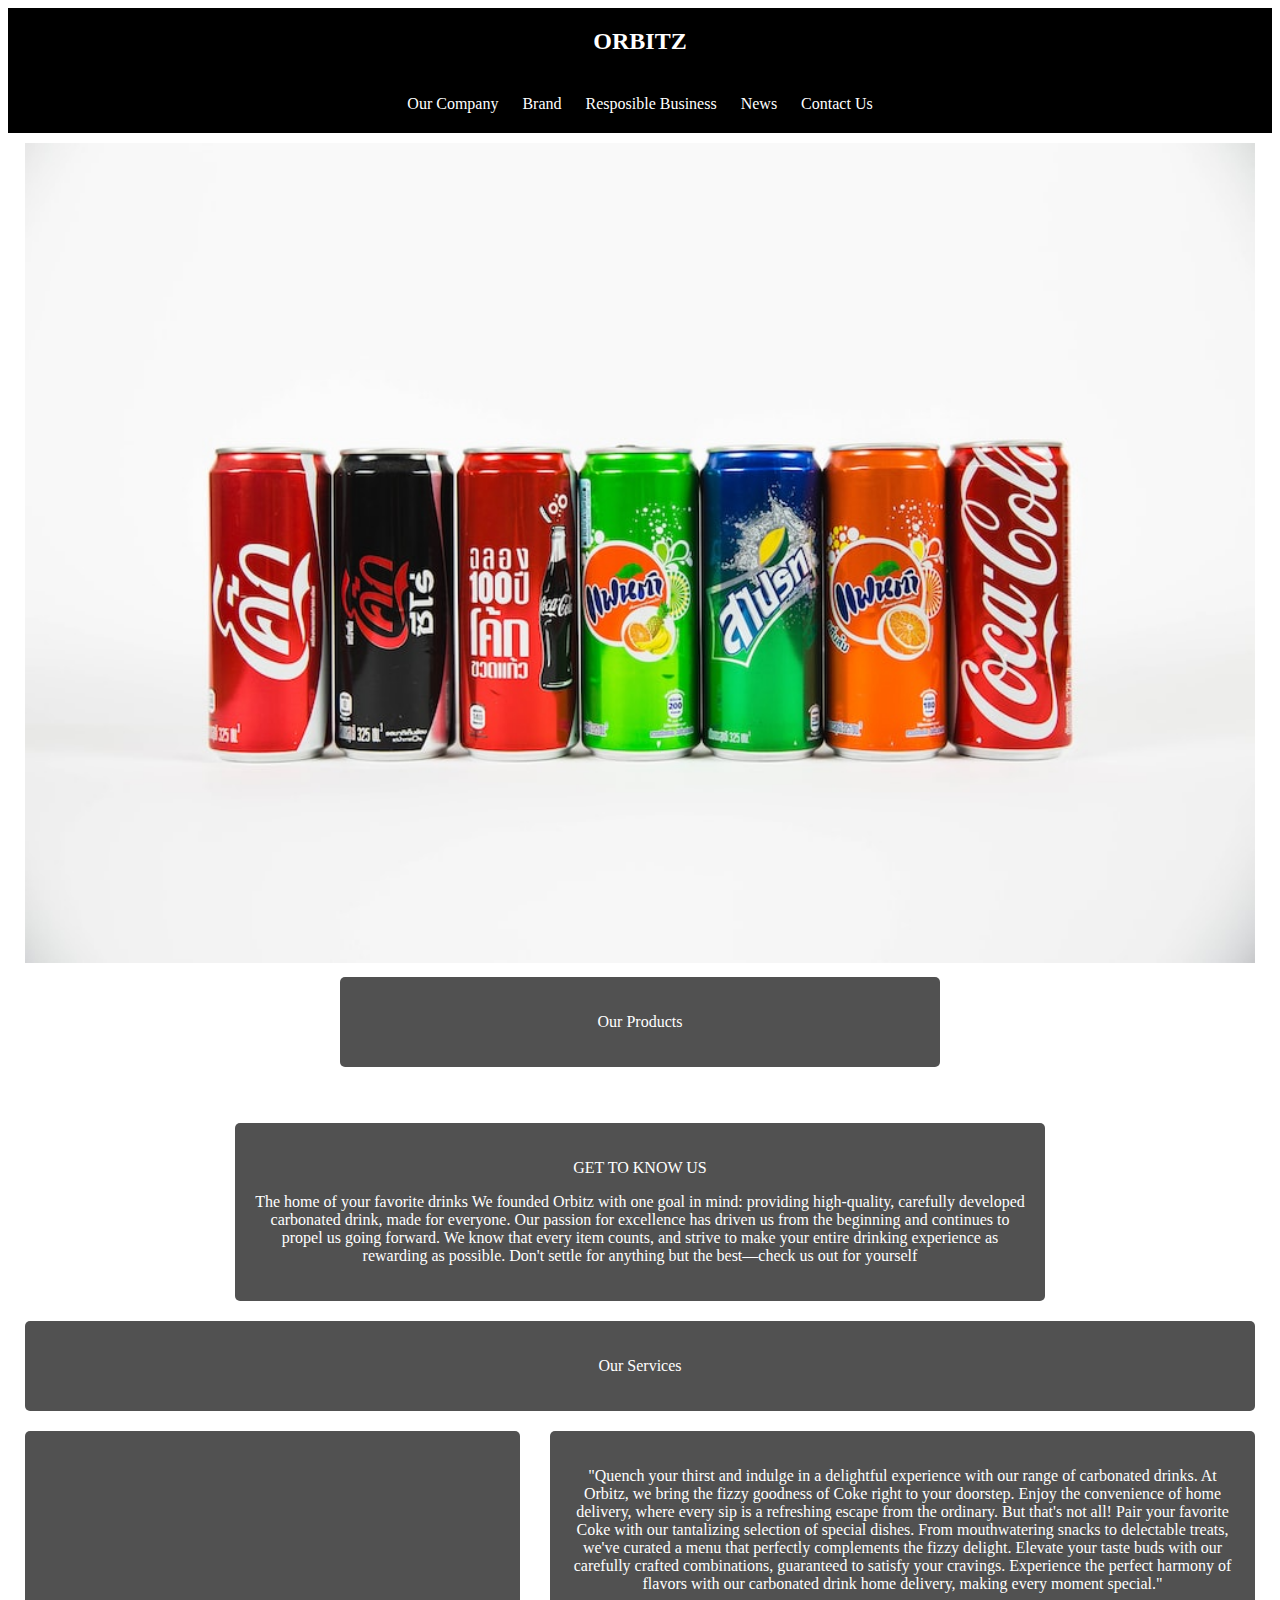
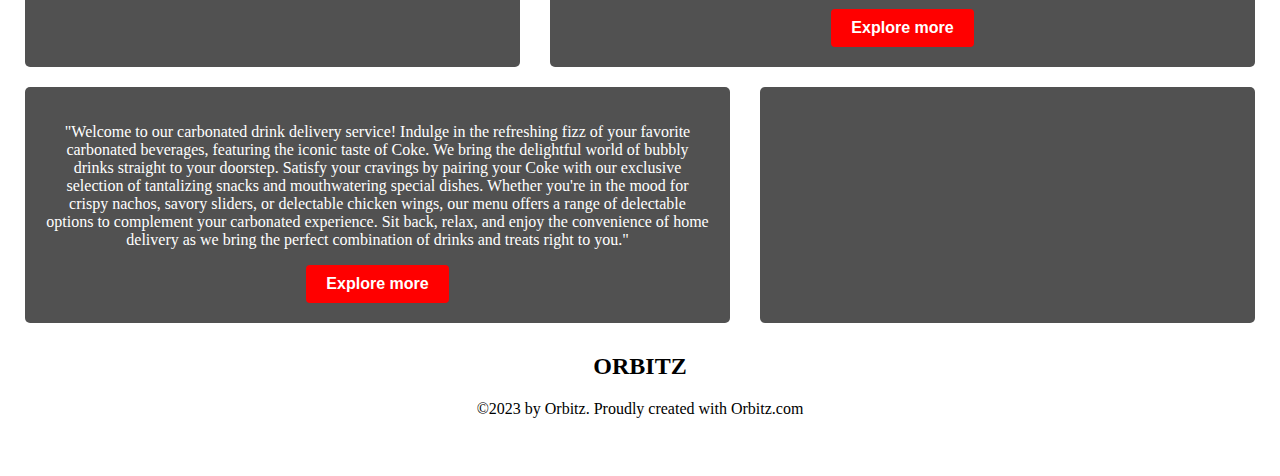
==== index.html @ caad69b6 "updating files" ====
<!DOCTYPE html>
<html lang="en">

<head>
    <meta charset="UTF-8">
    <meta http-equiv="X-UA-Compatible" content="IE=edge">
    <meta name="viewport" content="width=device-width, initial-scale=1.0">
    <link rel="stylesheet" href="./css/grid.css">
    <link rel="stylesheet" href="./css/main.css">
    <title>MIDTERM SCAFFOLD</title>
</head>

<body>
    <h1 class="hidden">Midterm Scaffold</h1>
    <section class="spacer">
        <header class="grid-con">
            <div class="l-col-span-12 ">
                <h2> ORBITZ </h2>
                <nav class="navbar">
                    <ul>
                        <li><a href="#">Our Company</a></li>
                        <li><a href="#">Brand</a></li>
                        <li><a href="#">Resposible Business</a></li>
                        <li><a href="#">News</a></li>
                        <li><a href="#">Contact Us</a></li>
                    </ul>
                </nav>
            </div>
            <a href="#" class="mobile col-start-4 phone"><img src="./img/menu.png" alt="hamburger-menu"></a>
            <a href="#" class="tablet m-col-start-11 ipad"><img src="./img/menu.png" alt="hamburger-menu"></a>
         
        </header>

        <section class="grid-con hero">
            <h2 class="hidden">Hero Image</h2>
            <div class="col-span-4 m-col-span-12 l-col-span-12 ">
                <img src="./img/hero-img.jpeg" alt="Hero image">
            </div>
        </section>
        <section class="grid-con">
            <h2 class="hidden">Product Section</h2>
            <div class="col-start-2 col-end-4 m-col-start-4 m-col-end-10 l-col-start-4 l-col-end-10 box">
                <p>Our Products </p>
            </div>
        </section>
        <section class="grid-con services">
            <h2 class="hidden">Service Desc</h2>
            <div class="col-span-2 m-col-span-4 l-col-span-4 ">
                <img src="./img/WhatsApp Image 2023-06-15 at 11.16.49.jpg" alt="">
            </div>
            <div class="col-span-2 m-col-span-4 l-col-span-4 ">
                <img src="./img/Heineken.jpg" alt="">
            </div>
            <div class="col-span-2 m-col-span-4 l-col-span-4 mobile-img">
                <img src="./img/vegan.jpg" alt="">
            </div>
            <div class="col-span-2 m-col-span-6 l-col-span-6 ">
                <img src="./img/monster.jpg" alt="">
            </div>
            <div class="col-span-2 m-col-span-6 l-col-span-6 ">
                <img src="./img/pepsi.jpg" alt="">
            </div>
        </section>
        <section class="grid-con">
            <h2 class="hidden">Video </h2>
            <div class="col-span-4  m-col-start-3 m-col-end-11 l-col-start-3 l-col-end-11 box">
                <p>GET TO KNOW US</p>
                <p>
                    The home of your favorite drinks

                    We founded Orbitz with one goal in mind: providing high-quality, carefully developed carbonated
                    drink, made for everyone. Our passion for excellence has driven us from the beginning and continues
                    to propel us going forward. We know that every item counts, and strive to make your entire drinking
                    experience as rewarding as possible. Don't settle for anything but the best—check us
                    out for yourself</p>
            </div>
        </section>
        <section class="grid-con">
            <h2 class="hidden">Product </h2>
            <div class="col-span-4 m-col-span-12 l-col-span-12 box">
                <p>Our Services</p>
            </div>
        </section>
        <section class="grid-con services">
            <h2 class="hidden">Product info</h2>
            <div class="col-span-2 m-col-span-5 l-col-span-5 box">
                <img src="./img/img 6.jpg" alt="">
            </div>
            <div class="col-span-2 m-col-span-7 l-col-span-7 box">
                <p>"Quench your thirst and indulge in a delightful experience with our range of carbonated drinks. At
                    Orbitz, we bring the fizzy goodness of Coke right to your doorstep. Enjoy the convenience
                    of home delivery, where every sip is a refreshing escape from the ordinary. But that's not all! Pair
                    your favorite Coke with our tantalizing selection of special dishes. From mouthwatering snacks to
                    delectable treats, we've curated a menu that perfectly complements the fizzy delight. Elevate your
                    taste buds with our carefully crafted combinations, guaranteed to satisfy your cravings. Experience
                    the perfect harmony of flavors with our carbonated drink home delivery, making every moment
                    special."</p>
                    <button class="custom-button">Explore more</button>
            </div>
            <div class="col-span-2 m-col-span-7 l-col-span-7 box">
                <p>"Welcome to our carbonated drink delivery service! Indulge in the refreshing fizz of your favorite
                    carbonated beverages, featuring the iconic taste of Coke. We bring the delightful world of bubbly
                    drinks straight to your doorstep. Satisfy your cravings by pairing your Coke with our exclusive
                    selection of tantalizing snacks and mouthwatering special dishes. Whether you're in the mood for
                    crispy nachos, savory sliders, or delectable chicken wings, our menu offers a range of delectable
                    options to complement your carbonated experience. Sit back, relax, and enjoy the convenience of home
                    delivery as we bring the perfect combination of drinks and treats right to you."</p>
                    <button class="custom-button">Explore more</button>

            </div>
            <div class="col-span-2 m-col-span-5 l-col-span-5 box">
                <img src="./img/img5.jpg" alt="">
            </div>
        </section>
        <footer class="grid-con">
            <h2 class="hidden">Footer</h2>
                 <div class="col-span-3 m-col-span-2 l-col-span-12 ">
                <h2> ORBITZ </h2>
              
                <p>©2023 by Orbitz. Proudly created with Orbitz.com</p>
                <p><img src="./img/facebook (2).png" alt="">
               <img src="./img/instagram (3).png" alt="">
              <img src="./img/twitter (4).png" alt=""></p>
            </div>
        </footer>
    </section>
</body>

</html>
---- css/grid.css ----
html {
    box-sizing: border-box;
  }
  
  *,
  *::before,
  *::after {
    box-sizing: inherit;
  }
  
  /* ---Utility Classes--- */
  
  .hidden {
    display: none;
  }
  
  .box {
    background-color: rgb(0, 0, 0);
    color: rgb(255, 255, 255);
    border-radius: 5px;
    padding: 20px;
    text-align: center;
    margin-top: 10px;
    margin-bottom: 10px;
  }
  
  /* 2. ---Mobile Library Grid Styles--- */
  
  /*---We do not use media queries for mobile or Justin will find us...*/
  
  /*body {
    background-color: #000;
  }*/
  
  .full-width-grid-con {
    display: grid;
    grid-template-columns: 1fr minmax(0, 767px) 1fr;
  }
  
  .grid-con {
    display: grid;
    grid-template-columns: repeat(4, minmax(0, 1fr));
    grid-column-gap: 20px;
    max-width: 767px;
    margin: 0px auto;
    padding-left: 15px;
    padding-right: 15px;
    /*padding: 0px 15px 0px 15px;*/
  }
  
  .col-span-auto {
    grid-column: span 1 / span 1;
  }
  
  .col-span-1 {
    grid-column: span 1 / span 1;
  }
  
  .col-span-2 {
    grid-column: span 2 / span 2;
  }
  
  .col-span-3 {
    grid-column: span 3 / span 3;
  }
  
  .col-span-4 {
    grid-column: span 4 / span 4;
  }
  
  .col-span-full {
    grid-column: 1 / -1;
  }
  
  /*-- Using grid column start --*/
  
  .col-start-1 {
    grid-column-start: 1;
  }
  
  .col-start-2 {
    grid-column-start: 2;
  }
  
  .col-start-3 {
    grid-column-start: 3;
  }
  
  .col-start-4 {
    grid-column-start: 4;
  }
  
  .col-start-5 {
    grid-column-start: 5;
  }
  
  .col-start-auto {
    grid-column-start: auto;
  }
  
  .col-end-1 {
    grid-column-end: 1;
  }
  
  .col-end-2 {
    grid-column-end: 2;
  }
  
  .col-end-3 {
    grid-column-end: 3;
  }
  
  .col-end-4 {
    grid-column-end: 4;
  }
  
  .col-end-5 {
    grid-column-end: 5;
  }
  
  .col-end-auto {
    grid-column-end: auto;
  }
  
  .mobile {
    display: block;
  }
  
  .tablet {
    display: none;
  }
  
  .desktop {
    display: none;
  }
  .image{
    display: none;
  }
  
  
  /* 3. ---Tablet Library Grid Styles--- */
  
  @media screen and (min-width: 768px) {
  
    /*body {
      background: #ff0000;
    }*/
  
    .full-width-grid-con {
      display: grid;
      grid-template-columns: 1fr minmax(0, 1199px) 1fr;
    }
  
    .grid-con {
      display: grid;
      grid-template-columns: repeat(12, minmax(0, 1fr));
      grid-column-gap: 30px;
      max-width: 1199px;
      /*--remove below when you fully understand the passing of rules and values(this rule only)--*/
      margin: 0px auto;
      padding-left: 15px;
      padding-right: 15px;
    }
  
    .m-col-span-1 {
      grid-column: span 1 / span 1;
    }
  
    .m-col-span-2 {
      grid-column: span 2 / span 2;
    }
  
    .m-col-span-3 {
      grid-column: span 3 / span 3;
    }
  
    .m-col-span-4 {
      grid-column: span 4 / span 4;
    }
  
    .m-col-span-5 {
      grid-column: span 5 / span 5;
    }
  
    .m-col-span-6 {
      grid-column: span 6 / span 6;
    }
  
    .m-col-span-7 {
      grid-column: span 7 / span 7;
    }
  
    .m-col-span-8 {
      grid-column: span 8 / span 8;
    }
  
    .m-col-span-9 {
      grid-column: span 9 / span 9;
    }
  
    .m-col-span-10 {
      grid-column: span 10 / span 10;
    }
  
    .m-col-span-11 {
      grid-column: span 11 / span 11;
    }
  
    .m-col-span-12 {
      grid-column: span 12 / span 12;
    }
  
    .m-col-span-full {
      grid-column: 1 / -1;
    }
  
    /*-- Using grid column start --*/
  
    .m-col-start-1 {
      grid-column-start: 1;
    }
  
    .m-col-start-2 {
      grid-column-start: 2;
    }
  
    .m-col-start-3 {
      grid-column-start: 3;
    }
  
    .m-col-start-4 {
      grid-column-start: 4;
    }
  
    .m-col-start-5 {
      grid-column-start: 5;
    }
  
    .m-col-start-6 {
      grid-column-start: 6;
    }
  
    .m-col-start-7 {
      grid-column-start: 7;
    }
  
    .m-col-start-8 {
      grid-column-start: 8;
    }
  
    .m-col-start-9 {
      grid-column-start: 9;
    }
  
    .m-col-start-10 {
      grid-column-start: 10;
    }
  
    .m-col-start-11 {
      grid-column-start: 11;
    }
  
    .m-col-start-12 {
      grid-column-start: 12;
    }
  
    .m-col-start-13 {
      grid-column-start: 13;
    }
  
    .m-col-start-auto {
      grid-column-start: auto;
    }
  
    .m-col-end-1 {
      grid-column-end: 1;
    }
  
    .m-col-end-2 {
      grid-column-end: 2;
    }
  
    .m-col-end-3 {
      grid-column-end: 3;
    }
  
    .m-col-end-4 {
      grid-column-end: 4;
    }
  
    .m-col-end-5 {
      grid-column-end: 5;
    }
  
    .m-col-end-6 {
      grid-column-end: 6;
    }
  
    .m-col-end-7 {
      grid-column-end: 7;
    }
  
    .m-col-end-8 {
      grid-column-end: 8;
    }
  
    .m-col-end-9 {
      grid-column-end: 9;
    }
  
    .m-col-end-10 {
      grid-column-end: 10;
    }
  
    .m-col-end-11 {
      grid-column-end: 11;
    }
  
    .m-col-end-12 {
      grid-column-end: 12;
    }
  
    .m-col-end-13 {
      grid-column-end: 13;
    }
  
    .m-col-end-auto {
      grid-column-end: auto;
    }
  
    .mobile {
      display: none;
    }
  
    .tablet {
      display: block;
    }
  
    .desktop {
      display: none;
    }
    .image{
      display: none;
    }
  
  }
  
  /* 4. ---Desktop Library Grid Styles--- */
  
  @media screen and (min-width: 1200px) {
  
    /*body {
        background: #00ff48;
      }*/
      .image{
        display: block;
      }
  
    .full-width-grid-con {
      display: grid;
      grid-template-columns: 1fr minmax(0, 1919px) 1fr;
    }
  
    .grid-con {
      display: grid;
      grid-template-columns: repeat(12, minmax(0, 1fr));
      grid-column-gap: 30px;
      max-width: 1919px;
      margin: 0px auto;
      padding-left: 17px;
      padding-right: 17px;
    }
  
    .l-col-span-1 {
      grid-column: span 1 / span 1;
    }
  
    .l-col-span-2 {
      grid-column: span 2 / span 2;
    }
  
    .l-col-span-3 {
      grid-column: span 3 / span 3;
    }
  
    .l-col-span-4 {
      grid-column: span 4 / span 4;
    }
  
    .l-col-span-5 {
      grid-column: span 5 / span 5;
    }
  
    .l-col-span-6 {
      grid-column: span 6 / span 6;
    }
  
    .l-col-span-7 {
      grid-column: span 7 / span 7;
    }
  
    .l-col-span-8 {
      grid-column: span 8 / span 8;
    }
  
    .l-col-span-9 {
      grid-column: span 9 / span 9;
    }
  
    .l-col-span-10 {
      grid-column: span 10 / span 10;
    }
  
    .l-col-span-11 {
      grid-column: span 11 / span 11;
    }
  
    .l-col-span-12 {
      grid-column: span 12 / span 12;
    }
  
    .l-col-span-full {
      grid-column: 1 / -1;
    }
  
    /*-- Using grid column start --*/
  
    .l-col-start-1 {
      grid-column-start: 1;
    }
  
    .l-col-start-2 {
      grid-column-start: 2;
    }
  
    .l-col-start-3 {
      grid-column-start: 3;
    }
  
    .l-col-start-4 {
      grid-column-start: 4;
    }
  
    .l-col-start-5 {
      grid-column-start: 5;
    }
  
    .l-col-start-6 {
      grid-column-start: 6;
    }
  
    .l-col-start-7 {
      grid-column-start: 7;
    }
  
    .l-col-start-8 {
      grid-column-start: 8;
    }
  
    .l-col-start-9 {
      grid-column-start: 9;
    }
  
    .l-col-start-10 {
      grid-column-start: 10;
    }
  
    .l-col-start-11 {
      grid-column-start: 11;
    }
  
    .l-col-start-12 {
      grid-column-start: 12;
    }
  
    .l-col-start-13 {
      grid-column-start: 13;
    }
  
    .l-col-start-auto {
      grid-column-start: auto;
    }
  
    .l-col-end-1 {
      grid-column-end: 1;
    }
  
    .l-col-end-2 {
      grid-column-end: 2;
    }
  
    .l-col-end-3 {
      grid-column-end: 3;
    }
  
    .l-col-end-4 {
      grid-column-end: 4;
    }
  
    .l-col-end-5 {
      grid-column-end: 5;
    }
  
    .l-col-end-6 {
      grid-column-end: 6;
    }
  
    .l-col-end-7 {
      grid-column-end: 7;
    }
  
    .l-col-end-8 {
      grid-column-end: 8;
    }
  
    .l-col-end-9 {
      grid-column-end: 9;
    }
  
    .l-col-end-10 {
      grid-column-end: 10;
    }
  
    .l-col-end-11 {
      grid-column-end: 11;
    }
  
    .l-col-end-12 {
      grid-column-end: 12;
    }
  
    .l-col-end-13 {
      grid-column-end: 13;
    }
  
    .l-col-end-auto {
      grid-column-end: auto;
    }
  
  
  
    .mobile {
      display: none;
    }
  
    .tablet {
      display: none;
    }
  
    .desktop {
      display: block;
    }
  
  }
  
  /* 5. ---X-Large Desktop Library Grid Styles--- */
  
  @media screen and (min-width: 1920px) {
  
    /*body {
        background: #0400e0;
      }*/
  
    .full-width-grid-con {
      display: grid;
      grid-template-columns: 1fr minmax(0, 1920px) 1fr;
    }
  
    .grid-con {
      display: grid;
      grid-template-columns: repeat(12, minmax(0, 1fr));
      grid-column-gap: 34px;
      max-width: none;
      margin: 0px auto;
      padding-left: 20px;
      padding-right: 20px;
    }
  
    .xl-col-span-1 {
      grid-column: span 1 / span 1;
    }
  
    .xl-col-span-2 {
      grid-column: span 2 / span 2;
    }
  
    .xl-col-span-3 {
      grid-column: span 3 / span 3;
    }
  
    .xxl-col-span-4 {
      grid-column: span 4 / span 4;
    }
  
    .xl-col-span-5 {
      grid-column: span 5 / span 5;
    }
  
    .xl-col-span-6 {
      grid-column: span 6 / span 6;
    }
  
    .xl-col-span-7 {
      grid-column: span 7 / span 7;
    }
  
    .xl-col-span-8 {
      grid-column: span 8 / span 8;
    }
  
    .xl-col-span-9 {
      grid-column: span 9 / span 9;
    }
  
    .xl-col-span-10 {
      grid-column: span 10 / span 10;
    }
  
    .xl-col-span-11 {
      grid-column: span 11 / span 11;
    }
  
    .xl-col-span-12 {
      grid-column: span 12 / span 12;
    }
  
    .xl-col-span-full {
      grid-column: 1 / -1;
    }
  
    /*-- Using grid column start --*/
  
    .xl-col-start-1 {
      grid-column-start: 1;
    }
  
    .xl-col-start-2 {
      grid-column-start: 2;
    }
  
    .xl-col-start-3 {
      grid-column-start: 3;
    }
  
    .xl-col-start-4 {
      grid-column-start: 4;
    }
  
    .xl-col-start-5 {
      grid-column-start: 5;
    }
  
    .xl-col-start-6 {
      grid-column-start: 6;
    }
  
    .xl-col-start-7 {
      grid-column-start: 7;
    }
  
    .xl-col-start-8 {
      grid-column-start: 8;
    }
  
    .xl-col-start-9 {
      grid-column-start: 9;
    }
  
    .xl-col-start-10 {
      grid-column-start: 10;
    }
  
    .xl-col-start-11 {
      grid-column-start: 11;
    }
  
    .xl-col-start-12 {
      grid-column-start: 12;
    }
  
    .xl-col-start-13 {
      grid-column-start: 13;
    }
  
    .xl-col-start-auto {
      grid-column-start: auto;
    }
  
    .xl-col-end-1 {
      grid-column-end: 1;
    }
  
    .xl-col-end-2 {
      grid-column-end: 2;
    }
  
    .xl-col-end-3 {
      grid-column-end: 3;
    }
  
    .xl-col-end-4 {
      grid-column-end: 4;
    }
  
    .xl-col-end-5 {
      grid-column-end: 5;
    }
  
    .xl-col-end-6 {
      grid-column-end: 6;
    }
  
    .xl-col-end-7 {
      grid-column-end: 7;
    }
  
    .xl-col-end-8 {
      grid-column-end: 8;
    }
  
    .xl-col-end-9 {
      grid-column-end: 9;
    }
  
    .xl-col-end-10 {
      grid-column-end: 10;
    }
  
    .xl-col-end-11 {
      grid-column-end: 11;
    }
  
    .xl-col-end-12 {
      grid-column-end: 12;
    }
  
    .xl-col-end-13 {
      grid-column-end: 13;
    }
  
    .xl-col-end-auto {
      grid-column-end: auto;
    }
  
  
  
    .mobile {
      display: none;
    }
  
    .tablet {
      display: none;
    }
  
    .desktop {
      display: block;
    }
  
  }html {
    box-sizing: border-box;
  }
  
  *,
  *::before,
  *::after {
    box-sizing: inherit;
  }
  
  /* ---Utility Classes--- */
  
  .hidden {
    display: none;
  }
  
  .box {
    background-color: rgb(81, 81, 81);
    color: rgb(255, 255, 255);
    border-radius: 5px;
    padding: 20px;
    text-align: center;
    margin-top: 10px;
    margin-bottom: 10px;
  }
  
  /* 2. ---Mobile Library Grid Styles--- */
  
  /*---We do not use media queries for mobile or Justin will find us...*/
  
  /*body {
    background-color: #000;
  }*/
  
  .full-width-grid-con {
    display: grid;
    grid-template-columns: 1fr minmax(0, 767px) 1fr;
  }
  
  .grid-con {
    display: grid;
    grid-template-columns: repeat(4, minmax(0, 1fr));
    grid-column-gap: 20px;
    max-width: 767px;
    margin: 0px auto;
    padding-left: 15px;
    padding-right: 15px;
    /*padding: 0px 15px 0px 15px;*/
  }
  
  .col-span-auto {
    grid-column: span 1 / span 1;
  }
  
  .col-span-1 {
    grid-column: span 1 / span 1;
  }
  
  .col-span-2 {
    grid-column: span 2 / span 2;
  }
  
  .col-span-3 {
    grid-column: span 3 / span 3;
  }
  
  .col-span-4 {
    grid-column: span 4 / span 4;
  }
  
  .col-span-full {
    grid-column: 1 / -1;
  }
  
  /*-- Using grid column start --*/
  
  .col-start-1 {
    grid-column-start: 1;
  }
  
  .col-start-2 {
    grid-column-start: 2;
  }
  
  .col-start-3 {
    grid-column-start: 3;
  }
  
  .col-start-4 {
    grid-column-start: 4;
  }
  
  .col-start-5 {
    grid-column-start: 5;
  }
  
  .col-start-auto {
    grid-column-start: auto;
  }
  
  .col-end-1 {
    grid-column-end: 1;
  }
  
  .col-end-2 {
    grid-column-end: 2;
  }
  
  .col-end-3 {
    grid-column-end: 3;
  }
  
  .col-end-4 {
    grid-column-end: 4;
  }
  
  .col-end-5 {
    grid-column-end: 5;
  }
  
  .col-end-auto {
    grid-column-end: auto;
  }
  
  .mobile {
    display: block;
  }
  
  .tablet {
    display: none;
  }
  
  .desktop {
    display: none;
  }
  .image{
    display: none;
  }
  .mobile-img{
    display: none;
  }
  .navbar{
    display: none;
  }
  
  
  /* 3. ---Tablet Library Grid Styles--- */
  
  @media screen and (min-width: 768px) {
  
    /*body {
      background: #ff0000;
    }*/
    
  
    .full-width-grid-con {
      display: grid;
      grid-template-columns: 1fr minmax(0, 1199px) 1fr;
    }
  
    .grid-con {
      display: grid;
      grid-template-columns: repeat(12, minmax(0, 1fr));
      grid-column-gap: 30px;
      max-width: 1199px;
      /*--remove below when you fully understand the passing of rules and values(this rule only)--*/
      margin: 0px auto;
      padding-left: 15px;
      padding-right: 15px;
    }
  
    .m-col-span-1 {
      grid-column: span 1 / span 1;
    }
  
    .m-col-span-2 {
      grid-column: span 2 / span 2;
    }
  
    .m-col-span-3 {
      grid-column: span 3 / span 3;
    }
  
    .m-col-span-4 {
      grid-column: span 4 / span 4;
    }
  
    .m-col-span-5 {
      grid-column: span 5 / span 5;
    }
  
    .m-col-span-6 {
      grid-column: span 6 / span 6;
    }
  
    .m-col-span-7 {
      grid-column: span 7 / span 7;
    }
  
    .m-col-span-8 {
      grid-column: span 8 / span 8;
    }
  
    .m-col-span-9 {
      grid-column: span 9 / span 9;
    }
  
    .m-col-span-10 {
      grid-column: span 10 / span 10;
    }
  
    .m-col-span-11 {
      grid-column: span 11 / span 11;
    }
  
    .m-col-span-12 {
      grid-column: span 12 / span 12;
    }
  
    .m-col-span-full {
      grid-column: 1 / -1;
    }
  
    /*-- Using grid column start --*/
  
    .m-col-start-1 {
      grid-column-start: 1;
    }
  
    .m-col-start-2 {
      grid-column-start: 2;
    }
  
    .m-col-start-3 {
      grid-column-start: 3;
    }
  
    .m-col-start-4 {
      grid-column-start: 4;
    }
  
    .m-col-start-5 {
      grid-column-start: 5;
    }
  
    .m-col-start-6 {
      grid-column-start: 6;
    }
  
    .m-col-start-7 {
      grid-column-start: 7;
    }
  
    .m-col-start-8 {
      grid-column-start: 8;
    }
  
    .m-col-start-9 {
      grid-column-start: 9;
    }
  
    .m-col-start-10 {
      grid-column-start: 10;
    }
  
    .m-col-start-11 {
      grid-column-start: 11;
    }
  
    .m-col-start-12 {
      grid-column-start: 12;
    }
  
    .m-col-start-13 {
      grid-column-start: 13;
    }
  
    .m-col-start-auto {
      grid-column-start: auto;
    }
  
    .m-col-end-1 {
      grid-column-end: 1;
    }
  
    .m-col-end-2 {
      grid-column-end: 2;
    }
  
    .m-col-end-3 {
      grid-column-end: 3;
    }
  
    .m-col-end-4 {
      grid-column-end: 4;
    }
  
    .m-col-end-5 {
      grid-column-end: 5;
    }
  
    .m-col-end-6 {
      grid-column-end: 6;
    }
  
    .m-col-end-7 {
      grid-column-end: 7;
    }
  
    .m-col-end-8 {
      grid-column-end: 8;
    }
  
    .m-col-end-9 {
      grid-column-end: 9;
    }
  
    .m-col-end-10 {
      grid-column-end: 10;
    }
  
    .m-col-end-11 {
      grid-column-end: 11;
    }
  
    .m-col-end-12 {
      grid-column-end: 12;
    }
  
    .m-col-end-13 {
      grid-column-end: 13;
    }
  
    .m-col-end-auto {
      grid-column-end: auto;
    }
  
    .mobile {
      display: none;
    }
  
    .tablet {
      display: block;
    }
  
    .desktop {
      display: none;
    }
    .image{
      display: none;
    }
   .mobile-img{
    display: block;
   }
   .navbar{
    display: none;
   }
  
  }
  
  /* 4. ---Desktop Library Grid Styles--- */
  
  @media screen and (min-width: 1200px) {
  
    /*body {
        background: #00ff48;
      }*/
      .image{
        display: block;
      }
      .mobile-img{
        display: block;
      }
  
    .full-width-grid-con {
      display: grid;
      grid-template-columns: 1fr minmax(0, 1919px) 1fr;
    }
  
    .grid-con {
      display: grid;
      grid-template-columns: repeat(12, minmax(0, 1fr));
      grid-column-gap: 30px;
      max-width: 1919px;
      margin: 0px auto;
      padding-left: 17px;
      padding-right: 17px;
    }
  
    .l-col-span-1 {
      grid-column: span 1 / span 1;
    }
  
    .l-col-span-2 {
      grid-column: span 2 / span 2;
    }
  
    .l-col-span-3 {
      grid-column: span 3 / span 3;
    }
  
    .l-col-span-4 {
      grid-column: span 4 / span 4;
    }
  
    .l-col-span-5 {
      grid-column: span 5 / span 5;
    }
  
    .l-col-span-6 {
      grid-column: span 6 / span 6;
    }
  
    .l-col-span-7 {
      grid-column: span 7 / span 7;
    }
  
    .l-col-span-8 {
      grid-column: span 8 / span 8;
    }
  
    .l-col-span-9 {
      grid-column: span 9 / span 9;
    }
  
    .l-col-span-10 {
      grid-column: span 10 / span 10;
    }
  
    .l-col-span-11 {
      grid-column: span 11 / span 11;
    }
  
    .l-col-span-12 {
      grid-column: span 12 / span 12;
    }
  
    .l-col-span-full {
      grid-column: 1 / -1;
    }
  
    /*-- Using grid column start --*/
  
    .l-col-start-1 {
      grid-column-start: 1;
    }
  
    .l-col-start-2 {
      grid-column-start: 2;
    }
  
    .l-col-start-3 {
      grid-column-start: 3;
    }
  
    .l-col-start-4 {
      grid-column-start: 4;
    }
  
    .l-col-start-5 {
      grid-column-start: 5;
    }
  
    .l-col-start-6 {
      grid-column-start: 6;
    }
  
    .l-col-start-7 {
      grid-column-start: 7;
    }
  
    .l-col-start-8 {
      grid-column-start: 8;
    }
  
    .l-col-start-9 {
      grid-column-start: 9;
    }
  
    .l-col-start-10 {
      grid-column-start: 10;
    }
  
    .l-col-start-11 {
      grid-column-start: 11;
    }
  
    .l-col-start-12 {
      grid-column-start: 12;
    }
  
    .l-col-start-13 {
      grid-column-start: 13;
    }
  
    .l-col-start-auto {
      grid-column-start: auto;
    }
  
    .l-col-end-1 {
      grid-column-end: 1;
    }
  
    .l-col-end-2 {
      grid-column-end: 2;
    }
  
    .l-col-end-3 {
      grid-column-end: 3;
    }
  
    .l-col-end-4 {
      grid-column-end: 4;
    }
  
    .l-col-end-5 {
      grid-column-end: 5;
    }
  
    .l-col-end-6 {
      grid-column-end: 6;
    }
  
    .l-col-end-7 {
      grid-column-end: 7;
    }
  
    .l-col-end-8 {
      grid-column-end: 8;
    }
  
    .l-col-end-9 {
      grid-column-end: 9;
    }
  
    .l-col-end-10 {
      grid-column-end: 10;
    }
  
    .l-col-end-11 {
      grid-column-end: 11;
    }
  
    .l-col-end-12 {
      grid-column-end: 12;
    }
  
    .l-col-end-13 {
      grid-column-end: 13;
    }
  
    .l-col-end-auto {
      grid-column-end: auto;
    }
  
  
  
    .mobile {
      display: none;
    }
  
    .tablet {
      display: none;
    }
  
    .desktop {
      display: block;
    }
  .navbar{
    display: block;
  }
  }
  
  /* 5. ---X-Large Desktop Library Grid Styles--- */
  
  @media screen and (min-width: 1920px) {
  
    /*body {
        background: #0400e0;
      }*/
  
    .full-width-grid-con {
      display: grid;
      grid-template-columns: 1fr minmax(0, 1920px) 1fr;
    }
  
    .grid-con {
      display: grid;
      grid-template-columns: repeat(12, minmax(0, 1fr));
      grid-column-gap: 34px;
      max-width: none;
      margin: 0px auto;
      padding-left: 20px;
      padding-right: 20px;
    }
  
    .xl-col-span-1 {
      grid-column: span 1 / span 1;
    }
  
    .xl-col-span-2 {
      grid-column: span 2 / span 2;
    }
  
    .xl-col-span-3 {
      grid-column: span 3 / span 3;
    }
  
    .xxl-col-span-4 {
      grid-column: span 4 / span 4;
    }
  
    .xl-col-span-5 {
      grid-column: span 5 / span 5;
    }
  
    .xl-col-span-6 {
      grid-column: span 6 / span 6;
    }
  
    .xl-col-span-7 {
      grid-column: span 7 / span 7;
    }
  
    .xl-col-span-8 {
      grid-column: span 8 / span 8;
    }
  
    .xl-col-span-9 {
      grid-column: span 9 / span 9;
    }
  
    .xl-col-span-10 {
      grid-column: span 10 / span 10;
    }
  
    .xl-col-span-11 {
      grid-column: span 11 / span 11;
    }
  
    .xl-col-span-12 {
      grid-column: span 12 / span 12;
    }
  
    .xl-col-span-full {
      grid-column: 1 / -1;
    }
  
    /*-- Using grid column start --*/
  
    .xl-col-start-1 {
      grid-column-start: 1;
    }
  
    .xl-col-start-2 {
      grid-column-start: 2;
    }
  
    .xl-col-start-3 {
      grid-column-start: 3;
    }
  
    .xl-col-start-4 {
      grid-column-start: 4;
    }
  
    .xl-col-start-5 {
      grid-column-start: 5;
    }
  
    .xl-col-start-6 {
      grid-column-start: 6;
    }
  
    .xl-col-start-7 {
      grid-column-start: 7;
    }
  
    .xl-col-start-8 {
      grid-column-start: 8;
    }
  
    .xl-col-start-9 {
      grid-column-start: 9;
    }
  
    .xl-col-start-10 {
      grid-column-start: 10;
    }
  
    .xl-col-start-11 {
      grid-column-start: 11;
    }
  
    .xl-col-start-12 {
      grid-column-start: 12;
    }
  
    .xl-col-start-13 {
      grid-column-start: 13;
    }
  
    .xl-col-start-auto {
      grid-column-start: auto;
    }
  
    .xl-col-end-1 {
      grid-column-end: 1;
    }
  
    .xl-col-end-2 {
      grid-column-end: 2;
    }
  
    .xl-col-end-3 {
      grid-column-end: 3;
    }
  
    .xl-col-end-4 {
      grid-column-end: 4;
    }
  
    .xl-col-end-5 {
      grid-column-end: 5;
    }
  
    .xl-col-end-6 {
      grid-column-end: 6;
    }
  
    .xl-col-end-7 {
      grid-column-end: 7;
    }
  
    .xl-col-end-8 {
      grid-column-end: 8;
    }
  
    .xl-col-end-9 {
      grid-column-end: 9;
    }
  
    .xl-col-end-10 {
      grid-column-end: 10;
    }
  
    .xl-col-end-11 {
      grid-column-end: 11;
    }
  
    .xl-col-end-12 {
      grid-column-end: 12;
    }
  
    .xl-col-end-13 {
      grid-column-end: 13;
    }
  
    .xl-col-end-auto {
      grid-column-end: auto;
    }
  
  
  
    .mobile {
      display: none;
    }
  
    .tablet {
      display: none;
    }
  
    .desktop {
      display: block;
    }
  
  }
---- css/main.css ----
.hidden {
    display: none;
}
header{
    background-color: black;
}
header h2{
    color: white;
    text-align: center;
}
nav {
    background-color: #000000;
    padding: 10px;
  }
  
  nav ul {
    list-style-type: none;
    margin: 0;
    padding: 0;
    text-align: center;
  }
  
  nav ul li {
    display: inline-block;
  }
  
  nav ul li a {
    display: block;
    padding: 10px;
    text-decoration: none;
    color: #ffffff;

  }
  
  nav ul li a:hover {
    text-decoration: underline;
  }
  
  .hero img{
    width: -webkit-fill-available;
    margin-top: 10px;
  }
  .services img {
    width: -webkit-fill-available;
    border-radius: 35px;
    transition: transform 0.3s ease;
  }
  
  .services img:hover {
    transform: scale(0.9);
  }
  
  .info{
    text-align: center;
    justify-content: center;
    align-items: center;
    display: flex;
  }
  .custom-button {
    display: inline-block;
    padding: 10px 20px;
    font-size: 16px;
    font-weight: bold;
    text-align: center;
    text-decoration: none;
    background-color: #ff0000;
    color: #fff;
    border: none;
    border-radius: 4px;
    cursor: pointer;
    transition: background-color 0.3s ease;
  }
  
  .custom-button:hover {
    background-color: #9e2e2e;

  }

  footer h2{
    text-align: center;
  }
  footer p{
    text-align: center;
  }

  /* Contact  */

  .contact-hero{
    background-image: url(../img/contact-img.jpg);
    background-size: cover;
    background-position: center;
    height: 815px;
    background-color: rgba(0, 0, 0, 0.5);
  }

  .contact-hero h2 {
    color: white;
    display: flex;
    align-items: center; 
    justify-content: center; 
    height: 100vh; 
    
  }
  
  .contact-form {
    width: auto;
    max-width: 500px;
    margin: 0 auto;
  }
  
  .contact-form h2 {
    text-align: center;
  }
  
  .form-group {
    margin-bottom: 20px;
  }
  
  .form-group label {
    display: block;
    margin-bottom: 5px;
  }
  
  .form-group input,
  .form-group textarea {
    width: 100%;
    padding: 10px;
    border: 1px solid #ccc;
    border-radius: 4px;
  }
  
  button[type="submit"] {
    width: -webkit-fill-available;
    background-color: #4CAF50;
    color: white;
    padding: 10px 20px;
    border: none;
    border-radius: 4px;
    cursor: pointer;
  }
  
  button[type="submit"]:hover {
    background-color: #45a049;
  }
  
  .mob{
        filter: invert(100%);
  }
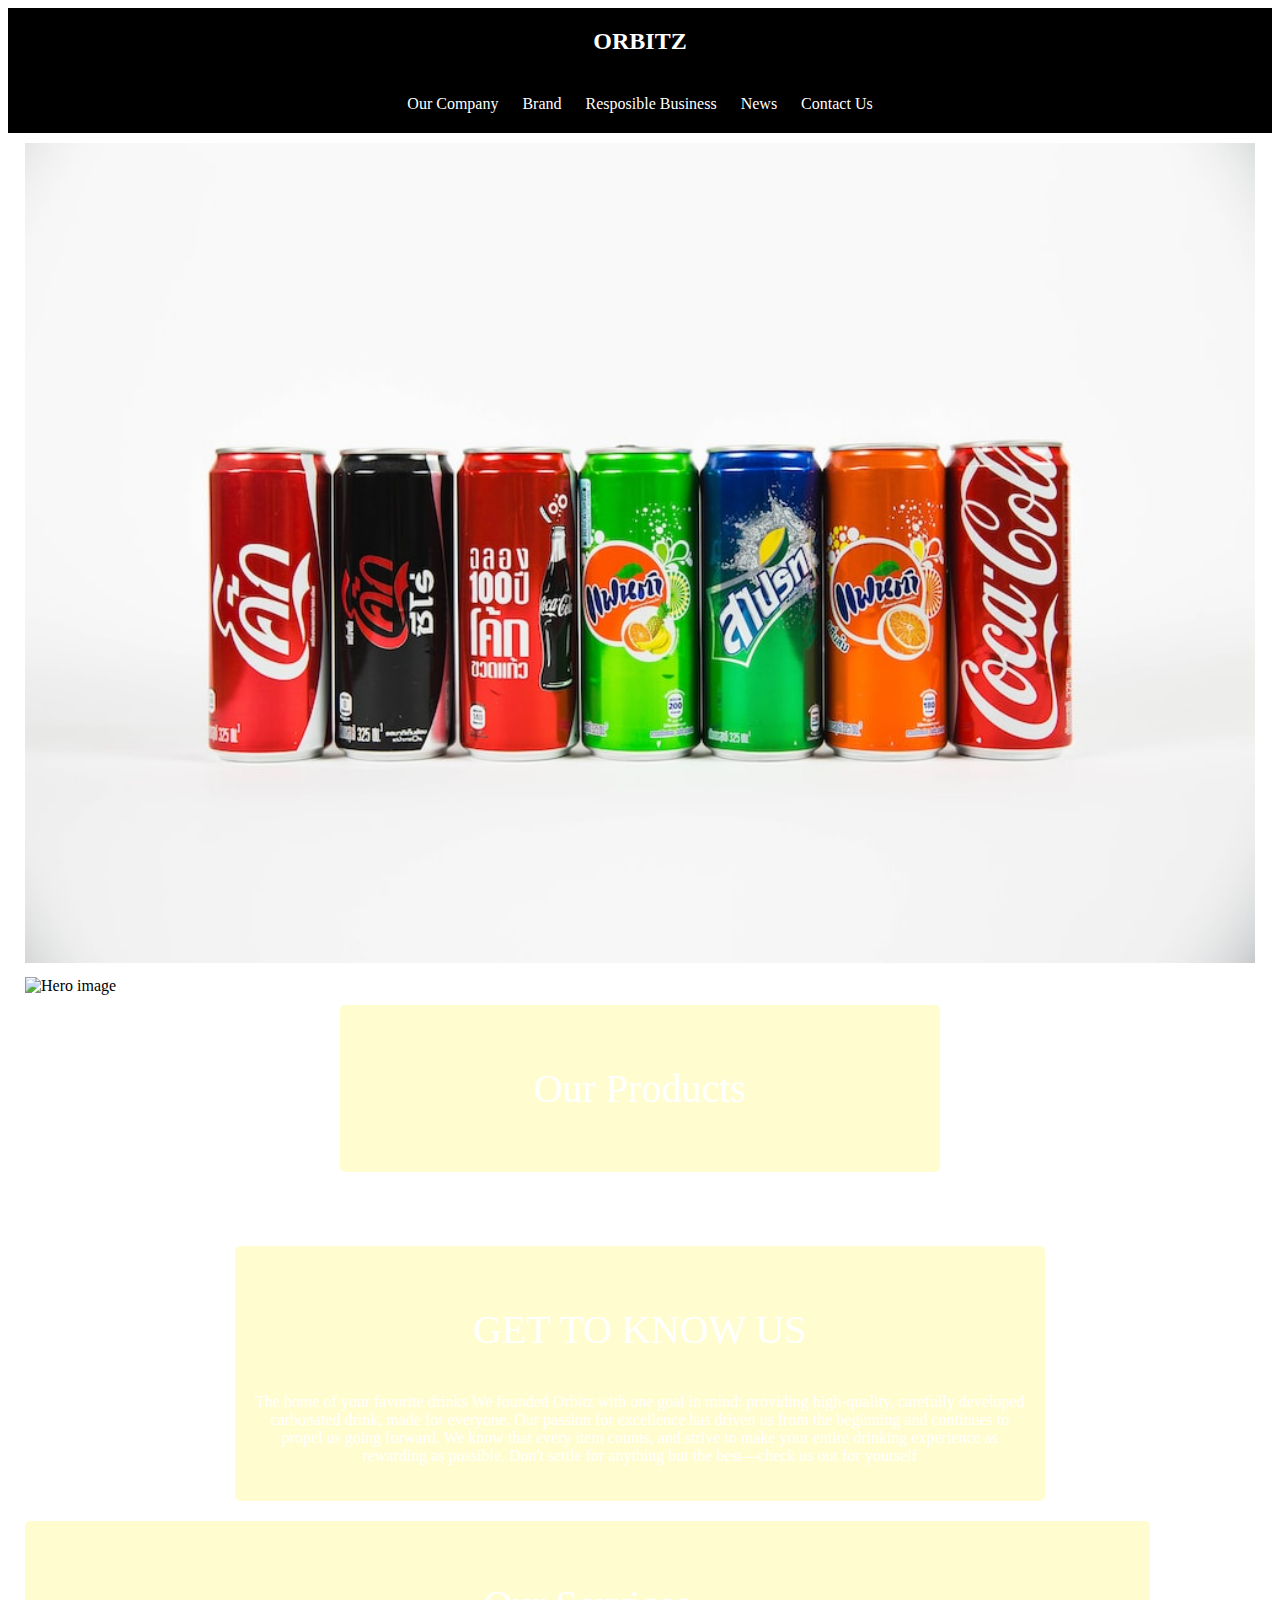
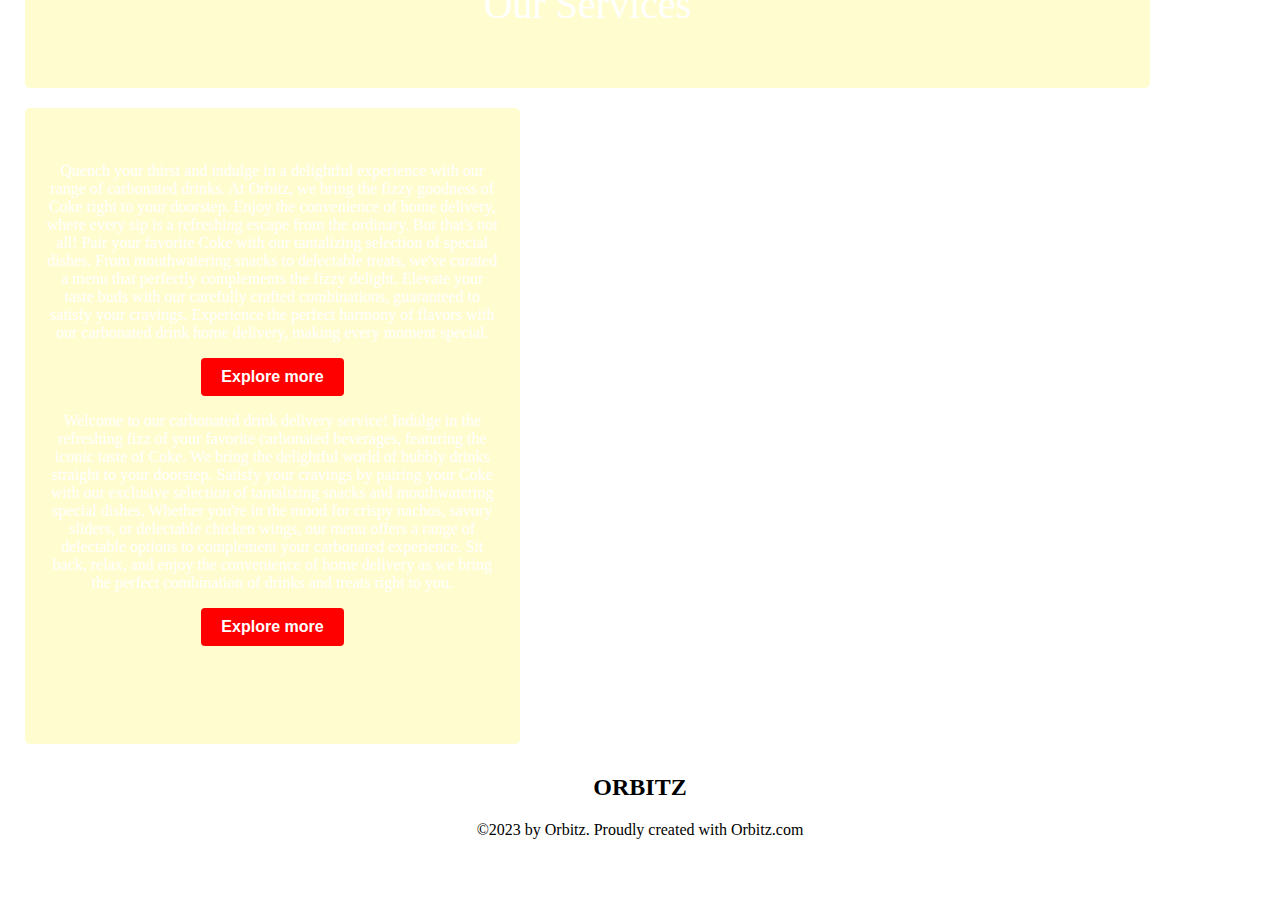
==== commit 7fdf2dfa: "Merge branch 'main' into dev.vc.midterm" ====
--- a/index.html
+++ b/index.html
@@ -34,13 +34,17 @@
         <section class="grid-con hero">
             <h2 class="hidden">Hero Image</h2>
             <div class="col-span-4 m-col-span-12 l-col-span-12 ">
+
                 <img src="./img/hero-img.jpeg" alt="Hero image">
+
+                <img src="./img/hero-img.webp" alt="Hero image">
+
             </div>
         </section>
         <section class="grid-con">
             <h2 class="hidden">Product Section</h2>
             <div class="col-start-2 col-end-4 m-col-start-4 m-col-end-10 l-col-start-4 l-col-end-10 box">
-                <p>Our Products </p>
+                <p class="heading">Our Products </p>
             </div>
         </section>
         <section class="grid-con services">
@@ -51,7 +55,11 @@
             <div class="col-span-2 m-col-span-4 l-col-span-4 ">
                 <img src="./img/Heineken.jpg" alt="">
             </div>
+
             <div class="col-span-2 m-col-span-4 l-col-span-4 mobile-img">
+
+            <div class="col-span-2 m-col-span-4 l-col-span-4 ">
+
                 <img src="./img/vegan.jpg" alt="">
             </div>
             <div class="col-span-2 m-col-span-6 l-col-span-6 ">
@@ -64,7 +72,7 @@
         <section class="grid-con">
             <h2 class="hidden">Video </h2>
             <div class="col-span-4  m-col-start-3 m-col-end-11 l-col-start-3 l-col-end-11 box">
-                <p>GET TO KNOW US</p>
+                <p class="heading">GET TO KNOW US</p>
                 <p>
                     The home of your favorite drinks
 
@@ -77,38 +85,46 @@
         </section>
         <section class="grid-con">
             <h2 class="hidden">Product </h2>
-            <div class="col-span-4 m-col-span-12 l-col-span-12 box">
-                <p>Our Services</p>
+            <div class="col-span-4 m-col-span-11 l-col-span-11 box">
+                <p class="heading">Our Services</p>
             </div>
         </section>
         <section class="grid-con services">
             <h2 class="hidden">Product info</h2>
+
             <div class="col-span-2 m-col-span-5 l-col-span-5 box">
+
+            <div class="col-span-2 m-col-span-5 l-col-span-5 ">
+
                 <img src="./img/img 6.jpg" alt="">
             </div>
-            <div class="col-span-2 m-col-span-7 l-col-span-7 box">
-                <p>"Quench your thirst and indulge in a delightful experience with our range of carbonated drinks. At
+            <div class="col-span-2 m-col-span-7 l-col-span-7 ">
+                <p class="info">Quench your thirst and indulge in a delightful experience with our range of carbonated drinks. At
                     Orbitz, we bring the fizzy goodness of Coke right to your doorstep. Enjoy the convenience
                     of home delivery, where every sip is a refreshing escape from the ordinary. But that's not all! Pair
                     your favorite Coke with our tantalizing selection of special dishes. From mouthwatering snacks to
                     delectable treats, we've curated a menu that perfectly complements the fizzy delight. Elevate your
                     taste buds with our carefully crafted combinations, guaranteed to satisfy your cravings. Experience
                     the perfect harmony of flavors with our carbonated drink home delivery, making every moment
-                    special."</p>
+                    special.</p>
                     <button class="custom-button">Explore more</button>
             </div>
-            <div class="col-span-2 m-col-span-7 l-col-span-7 box">
-                <p>"Welcome to our carbonated drink delivery service! Indulge in the refreshing fizz of your favorite
+            <div class="col-span-2 m-col-span-7 l-col-span-7 ">
+                <p class="info">Welcome to our carbonated drink delivery service! Indulge in the refreshing fizz of your favorite
                     carbonated beverages, featuring the iconic taste of Coke. We bring the delightful world of bubbly
                     drinks straight to your doorstep. Satisfy your cravings by pairing your Coke with our exclusive
                     selection of tantalizing snacks and mouthwatering special dishes. Whether you're in the mood for
                     crispy nachos, savory sliders, or delectable chicken wings, our menu offers a range of delectable
                     options to complement your carbonated experience. Sit back, relax, and enjoy the convenience of home
-                    delivery as we bring the perfect combination of drinks and treats right to you."</p>
+                    delivery as we bring the perfect combination of drinks and treats right to you.</p>
                     <button class="custom-button">Explore more</button>
 
             </div>
+
             <div class="col-span-2 m-col-span-5 l-col-span-5 box">
+
+            <div class="col-span-2 m-col-span-5 l-col-span-5 ">
+
                 <img src="./img/img5.jpg" alt="">
             </div>
         </section>
--- a/css/grid.css
+++ b/css/grid.css
@@ -1,139 +1,560 @@
 html {
-    box-sizing: border-box;
-  }
-  
-  *,
-  *::before,
-  *::after {
-    box-sizing: inherit;
-  }
-  
-  /* ---Utility Classes--- */
-  
-  .hidden {
-    display: none;
-  }
-  
-  .box {
-    background-color: rgb(0, 0, 0);
-    color: rgb(255, 255, 255);
-    border-radius: 5px;
-    padding: 20px;
-    text-align: center;
-    margin-top: 10px;
-    margin-bottom: 10px;
-  }
-  
-  /* 2. ---Mobile Library Grid Styles--- */
-  
-  /*---We do not use media queries for mobile or Justin will find us...*/
-  
+  box-sizing: border-box;
+}
+
+*,
+*::before,
+*::after {
+  box-sizing: inherit;
+}
+
+/* ---Utility Classes--- */
+
+.hidden {
+  display: none;
+}
+
+.box {
+  background-color: rgb(255,253,208);
+  color: rgb(255, 255, 255);
+  border-radius: 5px;
+  padding: 20px;
+  text-align: center;
+  margin-top: 10px;
+  margin-bottom: 10px;
+}
+
+/* 2. ---Mobile Library Grid Styles--- */
+
+/*---We do not use media queries for mobile or Justin will find us...*/
+
+/*body {
+  background-color: #000;
+}*/
+
+.full-width-grid-con {
+  display: grid;
+  grid-template-columns: 1fr minmax(0, 767px) 1fr;
+}
+
+.grid-con {
+  display: grid;
+  grid-template-columns: repeat(4, minmax(0, 1fr));
+  grid-column-gap: 20px;
+  max-width: 767px;
+  margin: 0px auto;
+  padding-left: 15px;
+  padding-right: 15px;
+  /*padding: 0px 15px 0px 15px;*/
+}
+
+.col-span-auto {
+  grid-column: span 1 / span 1;
+}
+
+.col-span-1 {
+  grid-column: span 1 / span 1;
+}
+
+.col-span-2 {
+  grid-column: span 2 / span 2;
+}
+
+.col-span-3 {
+  grid-column: span 3 / span 3;
+}
+
+.col-span-4 {
+  grid-column: span 4 / span 4;
+}
+
+.col-span-full {
+  grid-column: 1 / -1;
+}
+
+/*-- Using grid column start --*/
+
+.col-start-1 {
+  grid-column-start: 1;
+}
+
+.col-start-2 {
+  grid-column-start: 2;
+}
+
+.col-start-3 {
+  grid-column-start: 3;
+}
+
+.col-start-4 {
+  grid-column-start: 4;
+}
+
+.col-start-5 {
+  grid-column-start: 5;
+}
+
+.col-start-auto {
+  grid-column-start: auto;
+}
+
+.col-end-1 {
+  grid-column-end: 1;
+}
+
+.col-end-2 {
+  grid-column-end: 2;
+}
+
+.col-end-3 {
+  grid-column-end: 3;
+}
+
+.col-end-4 {
+  grid-column-end: 4;
+}
+
+.col-end-5 {
+  grid-column-end: 5;
+}
+
+.col-end-auto {
+  grid-column-end: auto;
+}
+
+.mobile {
+  display: block;
+}
+
+.tablet {
+  display: none;
+}
+
+.desktop {
+  display: none;
+}
+.image{
+  display: none;
+}
+
+
+/* 3. ---Tablet Library Grid Styles--- */
+
+@media screen and (min-width: 768px) {
+
   /*body {
-    background-color: #000;
+    background: #ff0000;
   }*/
-  
+
   .full-width-grid-con {
     display: grid;
-    grid-template-columns: 1fr minmax(0, 767px) 1fr;
-  }
-  
+    grid-template-columns: 1fr minmax(0, 1199px) 1fr;
+  }
+
   .grid-con {
     display: grid;
-    grid-template-columns: repeat(4, minmax(0, 1fr));
-    grid-column-gap: 20px;
-    max-width: 767px;
+    grid-template-columns: repeat(12, minmax(0, 1fr));
+    grid-column-gap: 30px;
+    max-width: 1199px;
+    /*--remove below when you fully understand the passing of rules and values(this rule only)--*/
     margin: 0px auto;
     padding-left: 15px;
     padding-right: 15px;
-    /*padding: 0px 15px 0px 15px;*/
-  }
-  
-  .col-span-auto {
+  }
+
+  .m-col-span-1 {
     grid-column: span 1 / span 1;
   }
-  
-  .col-span-1 {
+
+  .m-col-span-2 {
+    grid-column: span 2 / span 2;
+  }
+
+  .m-col-span-3 {
+    grid-column: span 3 / span 3;
+  }
+
+  .m-col-span-4 {
+    grid-column: span 4 / span 4;
+  }
+
+  .m-col-span-5 {
+    grid-column: span 5 / span 5;
+  }
+
+  .m-col-span-6 {
+    grid-column: span 6 / span 6;
+  }
+
+  .m-col-span-7 {
+    grid-column: span 7 / span 7;
+  }
+
+  .m-col-span-8 {
+    grid-column: span 8 / span 8;
+  }
+
+  .m-col-span-9 {
+    grid-column: span 9 / span 9;
+  }
+
+  .m-col-span-10 {
+    grid-column: span 10 / span 10;
+  }
+
+  .m-col-span-11 {
+    grid-column: span 11 / span 11;
+  }
+
+  .m-col-span-12 {
+    grid-column: span 12 / span 12;
+  }
+
+  .m-col-span-full {
+    grid-column: 1 / -1;
+  }
+
+  /*-- Using grid column start --*/
+
+  .m-col-start-1 {
+    grid-column-start: 1;
+  }
+
+  .m-col-start-2 {
+    grid-column-start: 2;
+  }
+
+  .m-col-start-3 {
+    grid-column-start: 3;
+  }
+
+  .m-col-start-4 {
+    grid-column-start: 4;
+  }
+
+  .m-col-start-5 {
+    grid-column-start: 5;
+  }
+
+  .m-col-start-6 {
+    grid-column-start: 6;
+  }
+
+  .m-col-start-7 {
+    grid-column-start: 7;
+  }
+
+  .m-col-start-8 {
+    grid-column-start: 8;
+  }
+
+  .m-col-start-9 {
+    grid-column-start: 9;
+  }
+
+  .m-col-start-10 {
+    grid-column-start: 10;
+  }
+
+  .m-col-start-11 {
+    grid-column-start: 11;
+  }
+
+  .m-col-start-12 {
+    grid-column-start: 12;
+  }
+
+  .m-col-start-13 {
+    grid-column-start: 13;
+  }
+
+  .m-col-start-auto {
+    grid-column-start: auto;
+  }
+
+  .m-col-end-1 {
+    grid-column-end: 1;
+  }
+
+  .m-col-end-2 {
+    grid-column-end: 2;
+  }
+
+  .m-col-end-3 {
+    grid-column-end: 3;
+  }
+
+  .m-col-end-4 {
+    grid-column-end: 4;
+  }
+
+  .m-col-end-5 {
+    grid-column-end: 5;
+  }
+
+  .m-col-end-6 {
+    grid-column-end: 6;
+  }
+
+  .m-col-end-7 {
+    grid-column-end: 7;
+  }
+
+  .m-col-end-8 {
+    grid-column-end: 8;
+  }
+
+  .m-col-end-9 {
+    grid-column-end: 9;
+  }
+
+  .m-col-end-10 {
+    grid-column-end: 10;
+  }
+
+  .m-col-end-11 {
+    grid-column-end: 11;
+  }
+
+  .m-col-end-12 {
+    grid-column-end: 12;
+  }
+
+  .m-col-end-13 {
+    grid-column-end: 13;
+  }
+
+  .m-col-end-auto {
+    grid-column-end: auto;
+  }
+
+  .mobile {
+    display: none;
+  }
+
+  .tablet {
+    display: block;
+  }
+
+  .desktop {
+    display: none;
+  }
+  .image{
+    display: none;
+  }
+
+}
+
+/* 4. ---Desktop Library Grid Styles--- */
+
+@media screen and (min-width: 1200px) {
+
+  /*body {
+      background: #00ff48;
+    }*/
+    .image{
+      display: block;
+    }
+
+  .full-width-grid-con {
+    display: grid;
+    grid-template-columns: 1fr minmax(0, 1919px) 1fr;
+  }
+
+  .grid-con {
+    display: grid;
+    grid-template-columns: repeat(12, minmax(0, 1fr));
+    grid-column-gap: 30px;
+    max-width: 1919px;
+    margin: 0px auto;
+    padding-left: 17px;
+    padding-right: 17px;
+  }
+
+  .l-col-span-1 {
     grid-column: span 1 / span 1;
   }
-  
-  .col-span-2 {
+
+  .l-col-span-2 {
     grid-column: span 2 / span 2;
   }
-  
-  .col-span-3 {
+
+  .l-col-span-3 {
     grid-column: span 3 / span 3;
   }
-  
-  .col-span-4 {
+
+  .l-col-span-4 {
     grid-column: span 4 / span 4;
   }
-  
-  .col-span-full {
+
+  .l-col-span-5 {
+    grid-column: span 5 / span 5;
+  }
+
+  .l-col-span-6 {
+    grid-column: span 6 / span 6;
+  }
+
+  .l-col-span-7 {
+    grid-column: span 7 / span 7;
+  }
+
+  .l-col-span-8 {
+    grid-column: span 8 / span 8;
+  }
+
+  .l-col-span-9 {
+    grid-column: span 9 / span 9;
+  }
+
+  .l-col-span-10 {
+    grid-column: span 10 / span 10;
+  }
+
+  .l-col-span-11 {
+    grid-column: span 11 / span 11;
+  }
+
+  .l-col-span-12 {
+    grid-column: span 12 / span 12;
+  }
+
+  .l-col-span-full {
     grid-column: 1 / -1;
   }
-  
+
   /*-- Using grid column start --*/
-  
-  .col-start-1 {
+
+  .l-col-start-1 {
     grid-column-start: 1;
   }
-  
-  .col-start-2 {
+
+  .l-col-start-2 {
     grid-column-start: 2;
   }
-  
-  .col-start-3 {
+
+  .l-col-start-3 {
     grid-column-start: 3;
   }
-  
-  .col-start-4 {
+
+  .l-col-start-4 {
     grid-column-start: 4;
   }
-  
-  .col-start-5 {
+
+  .l-col-start-5 {
     grid-column-start: 5;
   }
-  
-  .col-start-auto {
+
+  .l-col-start-6 {
+    grid-column-start: 6;
+  }
+
+  .l-col-start-7 {
+    grid-column-start: 7;
+  }
+
+  .l-col-start-8 {
+    grid-column-start: 8;
+  }
+
+  .l-col-start-9 {
+    grid-column-start: 9;
+  }
+
+  .l-col-start-10 {
+    grid-column-start: 10;
+  }
+
+  .l-col-start-11 {
+    grid-column-start: 11;
+  }
+
+  .l-col-start-12 {
+    grid-column-start: 12;
+  }
+
+  .l-col-start-13 {
+    grid-column-start: 13;
+  }
+
+  .l-col-start-auto {
     grid-column-start: auto;
   }
-  
-  .col-end-1 {
+
+  .l-col-end-1 {
     grid-column-end: 1;
   }
-  
-  .col-end-2 {
+
+  .l-col-end-2 {
     grid-column-end: 2;
   }
-  
-  .col-end-3 {
+
+  .l-col-end-3 {
     grid-column-end: 3;
   }
-  
-  .col-end-4 {
+
+  .l-col-end-4 {
     grid-column-end: 4;
   }
-  
-  .col-end-5 {
+
+  .l-col-end-5 {
     grid-column-end: 5;
   }
-  
-  .col-end-auto {
+
+  .l-col-end-6 {
+    grid-column-end: 6;
+  }
+
+  .l-col-end-7 {
+    grid-column-end: 7;
+  }
+
+  .l-col-end-8 {
+    grid-column-end: 8;
+  }
+
+  .l-col-end-9 {
+    grid-column-end: 9;
+  }
+
+  .l-col-end-10 {
+    grid-column-end: 10;
+  }
+
+  .l-col-end-11 {
+    grid-column-end: 11;
+  }
+
+  .l-col-end-12 {
+    grid-column-end: 12;
+  }
+
+  .l-col-end-13 {
+    grid-column-end: 13;
+  }
+
+  .l-col-end-auto {
     grid-column-end: auto;
   }
-  
+
+
+
   .mobile {
-    display: block;
-  }
-  
+    display: none;
+  }
+
   .tablet {
     display: none;
   }
-  
+
   .desktop {
+    display: block;
+  }
+
+  .mobile-img{
     display: none;
   }
-  .image{
+  .navbar{
     display: none;
   }
   
@@ -145,6 +566,7 @@
     /*body {
       background: #ff0000;
     }*/
+    
   
     .full-width-grid-con {
       display: grid;
@@ -342,771 +764,6 @@
     .image{
       display: none;
     }
-  
-  }
-  
-  /* 4. ---Desktop Library Grid Styles--- */
-  
-  @media screen and (min-width: 1200px) {
-  
-    /*body {
-        background: #00ff48;
-      }*/
-      .image{
-        display: block;
-      }
-  
-    .full-width-grid-con {
-      display: grid;
-      grid-template-columns: 1fr minmax(0, 1919px) 1fr;
-    }
-  
-    .grid-con {
-      display: grid;
-      grid-template-columns: repeat(12, minmax(0, 1fr));
-      grid-column-gap: 30px;
-      max-width: 1919px;
-      margin: 0px auto;
-      padding-left: 17px;
-      padding-right: 17px;
-    }
-  
-    .l-col-span-1 {
-      grid-column: span 1 / span 1;
-    }
-  
-    .l-col-span-2 {
-      grid-column: span 2 / span 2;
-    }
-  
-    .l-col-span-3 {
-      grid-column: span 3 / span 3;
-    }
-  
-    .l-col-span-4 {
-      grid-column: span 4 / span 4;
-    }
-  
-    .l-col-span-5 {
-      grid-column: span 5 / span 5;
-    }
-  
-    .l-col-span-6 {
-      grid-column: span 6 / span 6;
-    }
-  
-    .l-col-span-7 {
-      grid-column: span 7 / span 7;
-    }
-  
-    .l-col-span-8 {
-      grid-column: span 8 / span 8;
-    }
-  
-    .l-col-span-9 {
-      grid-column: span 9 / span 9;
-    }
-  
-    .l-col-span-10 {
-      grid-column: span 10 / span 10;
-    }
-  
-    .l-col-span-11 {
-      grid-column: span 11 / span 11;
-    }
-  
-    .l-col-span-12 {
-      grid-column: span 12 / span 12;
-    }
-  
-    .l-col-span-full {
-      grid-column: 1 / -1;
-    }
-  
-    /*-- Using grid column start --*/
-  
-    .l-col-start-1 {
-      grid-column-start: 1;
-    }
-  
-    .l-col-start-2 {
-      grid-column-start: 2;
-    }
-  
-    .l-col-start-3 {
-      grid-column-start: 3;
-    }
-  
-    .l-col-start-4 {
-      grid-column-start: 4;
-    }
-  
-    .l-col-start-5 {
-      grid-column-start: 5;
-    }
-  
-    .l-col-start-6 {
-      grid-column-start: 6;
-    }
-  
-    .l-col-start-7 {
-      grid-column-start: 7;
-    }
-  
-    .l-col-start-8 {
-      grid-column-start: 8;
-    }
-  
-    .l-col-start-9 {
-      grid-column-start: 9;
-    }
-  
-    .l-col-start-10 {
-      grid-column-start: 10;
-    }
-  
-    .l-col-start-11 {
-      grid-column-start: 11;
-    }
-  
-    .l-col-start-12 {
-      grid-column-start: 12;
-    }
-  
-    .l-col-start-13 {
-      grid-column-start: 13;
-    }
-  
-    .l-col-start-auto {
-      grid-column-start: auto;
-    }
-  
-    .l-col-end-1 {
-      grid-column-end: 1;
-    }
-  
-    .l-col-end-2 {
-      grid-column-end: 2;
-    }
-  
-    .l-col-end-3 {
-      grid-column-end: 3;
-    }
-  
-    .l-col-end-4 {
-      grid-column-end: 4;
-    }
-  
-    .l-col-end-5 {
-      grid-column-end: 5;
-    }
-  
-    .l-col-end-6 {
-      grid-column-end: 6;
-    }
-  
-    .l-col-end-7 {
-      grid-column-end: 7;
-    }
-  
-    .l-col-end-8 {
-      grid-column-end: 8;
-    }
-  
-    .l-col-end-9 {
-      grid-column-end: 9;
-    }
-  
-    .l-col-end-10 {
-      grid-column-end: 10;
-    }
-  
-    .l-col-end-11 {
-      grid-column-end: 11;
-    }
-  
-    .l-col-end-12 {
-      grid-column-end: 12;
-    }
-  
-    .l-col-end-13 {
-      grid-column-end: 13;
-    }
-  
-    .l-col-end-auto {
-      grid-column-end: auto;
-    }
-  
-  
-  
-    .mobile {
-      display: none;
-    }
-  
-    .tablet {
-      display: none;
-    }
-  
-    .desktop {
-      display: block;
-    }
-  
-  }
-  
-  /* 5. ---X-Large Desktop Library Grid Styles--- */
-  
-  @media screen and (min-width: 1920px) {
-  
-    /*body {
-        background: #0400e0;
-      }*/
-  
-    .full-width-grid-con {
-      display: grid;
-      grid-template-columns: 1fr minmax(0, 1920px) 1fr;
-    }
-  
-    .grid-con {
-      display: grid;
-      grid-template-columns: repeat(12, minmax(0, 1fr));
-      grid-column-gap: 34px;
-      max-width: none;
-      margin: 0px auto;
-      padding-left: 20px;
-      padding-right: 20px;
-    }
-  
-    .xl-col-span-1 {
-      grid-column: span 1 / span 1;
-    }
-  
-    .xl-col-span-2 {
-      grid-column: span 2 / span 2;
-    }
-  
-    .xl-col-span-3 {
-      grid-column: span 3 / span 3;
-    }
-  
-    .xxl-col-span-4 {
-      grid-column: span 4 / span 4;
-    }
-  
-    .xl-col-span-5 {
-      grid-column: span 5 / span 5;
-    }
-  
-    .xl-col-span-6 {
-      grid-column: span 6 / span 6;
-    }
-  
-    .xl-col-span-7 {
-      grid-column: span 7 / span 7;
-    }
-  
-    .xl-col-span-8 {
-      grid-column: span 8 / span 8;
-    }
-  
-    .xl-col-span-9 {
-      grid-column: span 9 / span 9;
-    }
-  
-    .xl-col-span-10 {
-      grid-column: span 10 / span 10;
-    }
-  
-    .xl-col-span-11 {
-      grid-column: span 11 / span 11;
-    }
-  
-    .xl-col-span-12 {
-      grid-column: span 12 / span 12;
-    }
-  
-    .xl-col-span-full {
-      grid-column: 1 / -1;
-    }
-  
-    /*-- Using grid column start --*/
-  
-    .xl-col-start-1 {
-      grid-column-start: 1;
-    }
-  
-    .xl-col-start-2 {
-      grid-column-start: 2;
-    }
-  
-    .xl-col-start-3 {
-      grid-column-start: 3;
-    }
-  
-    .xl-col-start-4 {
-      grid-column-start: 4;
-    }
-  
-    .xl-col-start-5 {
-      grid-column-start: 5;
-    }
-  
-    .xl-col-start-6 {
-      grid-column-start: 6;
-    }
-  
-    .xl-col-start-7 {
-      grid-column-start: 7;
-    }
-  
-    .xl-col-start-8 {
-      grid-column-start: 8;
-    }
-  
-    .xl-col-start-9 {
-      grid-column-start: 9;
-    }
-  
-    .xl-col-start-10 {
-      grid-column-start: 10;
-    }
-  
-    .xl-col-start-11 {
-      grid-column-start: 11;
-    }
-  
-    .xl-col-start-12 {
-      grid-column-start: 12;
-    }
-  
-    .xl-col-start-13 {
-      grid-column-start: 13;
-    }
-  
-    .xl-col-start-auto {
-      grid-column-start: auto;
-    }
-  
-    .xl-col-end-1 {
-      grid-column-end: 1;
-    }
-  
-    .xl-col-end-2 {
-      grid-column-end: 2;
-    }
-  
-    .xl-col-end-3 {
-      grid-column-end: 3;
-    }
-  
-    .xl-col-end-4 {
-      grid-column-end: 4;
-    }
-  
-    .xl-col-end-5 {
-      grid-column-end: 5;
-    }
-  
-    .xl-col-end-6 {
-      grid-column-end: 6;
-    }
-  
-    .xl-col-end-7 {
-      grid-column-end: 7;
-    }
-  
-    .xl-col-end-8 {
-      grid-column-end: 8;
-    }
-  
-    .xl-col-end-9 {
-      grid-column-end: 9;
-    }
-  
-    .xl-col-end-10 {
-      grid-column-end: 10;
-    }
-  
-    .xl-col-end-11 {
-      grid-column-end: 11;
-    }
-  
-    .xl-col-end-12 {
-      grid-column-end: 12;
-    }
-  
-    .xl-col-end-13 {
-      grid-column-end: 13;
-    }
-  
-    .xl-col-end-auto {
-      grid-column-end: auto;
-    }
-  
-  
-  
-    .mobile {
-      display: none;
-    }
-  
-    .tablet {
-      display: none;
-    }
-  
-    .desktop {
-      display: block;
-    }
-  
-  }html {
-    box-sizing: border-box;
-  }
-  
-  *,
-  *::before,
-  *::after {
-    box-sizing: inherit;
-  }
-  
-  /* ---Utility Classes--- */
-  
-  .hidden {
-    display: none;
-  }
-  
-  .box {
-    background-color: rgb(81, 81, 81);
-    color: rgb(255, 255, 255);
-    border-radius: 5px;
-    padding: 20px;
-    text-align: center;
-    margin-top: 10px;
-    margin-bottom: 10px;
-  }
-  
-  /* 2. ---Mobile Library Grid Styles--- */
-  
-  /*---We do not use media queries for mobile or Justin will find us...*/
-  
-  /*body {
-    background-color: #000;
-  }*/
-  
-  .full-width-grid-con {
-    display: grid;
-    grid-template-columns: 1fr minmax(0, 767px) 1fr;
-  }
-  
-  .grid-con {
-    display: grid;
-    grid-template-columns: repeat(4, minmax(0, 1fr));
-    grid-column-gap: 20px;
-    max-width: 767px;
-    margin: 0px auto;
-    padding-left: 15px;
-    padding-right: 15px;
-    /*padding: 0px 15px 0px 15px;*/
-  }
-  
-  .col-span-auto {
-    grid-column: span 1 / span 1;
-  }
-  
-  .col-span-1 {
-    grid-column: span 1 / span 1;
-  }
-  
-  .col-span-2 {
-    grid-column: span 2 / span 2;
-  }
-  
-  .col-span-3 {
-    grid-column: span 3 / span 3;
-  }
-  
-  .col-span-4 {
-    grid-column: span 4 / span 4;
-  }
-  
-  .col-span-full {
-    grid-column: 1 / -1;
-  }
-  
-  /*-- Using grid column start --*/
-  
-  .col-start-1 {
-    grid-column-start: 1;
-  }
-  
-  .col-start-2 {
-    grid-column-start: 2;
-  }
-  
-  .col-start-3 {
-    grid-column-start: 3;
-  }
-  
-  .col-start-4 {
-    grid-column-start: 4;
-  }
-  
-  .col-start-5 {
-    grid-column-start: 5;
-  }
-  
-  .col-start-auto {
-    grid-column-start: auto;
-  }
-  
-  .col-end-1 {
-    grid-column-end: 1;
-  }
-  
-  .col-end-2 {
-    grid-column-end: 2;
-  }
-  
-  .col-end-3 {
-    grid-column-end: 3;
-  }
-  
-  .col-end-4 {
-    grid-column-end: 4;
-  }
-  
-  .col-end-5 {
-    grid-column-end: 5;
-  }
-  
-  .col-end-auto {
-    grid-column-end: auto;
-  }
-  
-  .mobile {
-    display: block;
-  }
-  
-  .tablet {
-    display: none;
-  }
-  
-  .desktop {
-    display: none;
-  }
-  .image{
-    display: none;
-  }
-  .mobile-img{
-    display: none;
-  }
-  .navbar{
-    display: none;
-  }
-  
-  
-  /* 3. ---Tablet Library Grid Styles--- */
-  
-  @media screen and (min-width: 768px) {
-  
-    /*body {
-      background: #ff0000;
-    }*/
-    
-  
-    .full-width-grid-con {
-      display: grid;
-      grid-template-columns: 1fr minmax(0, 1199px) 1fr;
-    }
-  
-    .grid-con {
-      display: grid;
-      grid-template-columns: repeat(12, minmax(0, 1fr));
-      grid-column-gap: 30px;
-      max-width: 1199px;
-      /*--remove below when you fully understand the passing of rules and values(this rule only)--*/
-      margin: 0px auto;
-      padding-left: 15px;
-      padding-right: 15px;
-    }
-  
-    .m-col-span-1 {
-      grid-column: span 1 / span 1;
-    }
-  
-    .m-col-span-2 {
-      grid-column: span 2 / span 2;
-    }
-  
-    .m-col-span-3 {
-      grid-column: span 3 / span 3;
-    }
-  
-    .m-col-span-4 {
-      grid-column: span 4 / span 4;
-    }
-  
-    .m-col-span-5 {
-      grid-column: span 5 / span 5;
-    }
-  
-    .m-col-span-6 {
-      grid-column: span 6 / span 6;
-    }
-  
-    .m-col-span-7 {
-      grid-column: span 7 / span 7;
-    }
-  
-    .m-col-span-8 {
-      grid-column: span 8 / span 8;
-    }
-  
-    .m-col-span-9 {
-      grid-column: span 9 / span 9;
-    }
-  
-    .m-col-span-10 {
-      grid-column: span 10 / span 10;
-    }
-  
-    .m-col-span-11 {
-      grid-column: span 11 / span 11;
-    }
-  
-    .m-col-span-12 {
-      grid-column: span 12 / span 12;
-    }
-  
-    .m-col-span-full {
-      grid-column: 1 / -1;
-    }
-  
-    /*-- Using grid column start --*/
-  
-    .m-col-start-1 {
-      grid-column-start: 1;
-    }
-  
-    .m-col-start-2 {
-      grid-column-start: 2;
-    }
-  
-    .m-col-start-3 {
-      grid-column-start: 3;
-    }
-  
-    .m-col-start-4 {
-      grid-column-start: 4;
-    }
-  
-    .m-col-start-5 {
-      grid-column-start: 5;
-    }
-  
-    .m-col-start-6 {
-      grid-column-start: 6;
-    }
-  
-    .m-col-start-7 {
-      grid-column-start: 7;
-    }
-  
-    .m-col-start-8 {
-      grid-column-start: 8;
-    }
-  
-    .m-col-start-9 {
-      grid-column-start: 9;
-    }
-  
-    .m-col-start-10 {
-      grid-column-start: 10;
-    }
-  
-    .m-col-start-11 {
-      grid-column-start: 11;
-    }
-  
-    .m-col-start-12 {
-      grid-column-start: 12;
-    }
-  
-    .m-col-start-13 {
-      grid-column-start: 13;
-    }
-  
-    .m-col-start-auto {
-      grid-column-start: auto;
-    }
-  
-    .m-col-end-1 {
-      grid-column-end: 1;
-    }
-  
-    .m-col-end-2 {
-      grid-column-end: 2;
-    }
-  
-    .m-col-end-3 {
-      grid-column-end: 3;
-    }
-  
-    .m-col-end-4 {
-      grid-column-end: 4;
-    }
-  
-    .m-col-end-5 {
-      grid-column-end: 5;
-    }
-  
-    .m-col-end-6 {
-      grid-column-end: 6;
-    }
-  
-    .m-col-end-7 {
-      grid-column-end: 7;
-    }
-  
-    .m-col-end-8 {
-      grid-column-end: 8;
-    }
-  
-    .m-col-end-9 {
-      grid-column-end: 9;
-    }
-  
-    .m-col-end-10 {
-      grid-column-end: 10;
-    }
-  
-    .m-col-end-11 {
-      grid-column-end: 11;
-    }
-  
-    .m-col-end-12 {
-      grid-column-end: 12;
-    }
-  
-    .m-col-end-13 {
-      grid-column-end: 13;
-    }
-  
-    .m-col-end-auto {
-      grid-column-end: auto;
-    }
-  
-    .mobile {
-      display: none;
-    }
-  
-    .tablet {
-      display: block;
-    }
-  
-    .desktop {
-      display: none;
-    }
-    .image{
-      display: none;
-    }
    .mobile-img{
     display: block;
    }
@@ -1529,7 +1186,970 @@
     }
   
     .desktop {
+
+
+}
+
+/* 5. ---X-Large Desktop Library Grid Styles--- */
+
+@media screen and (min-width: 1920px) {
+
+  /*body {
+      background: #0400e0;
+    }*/
+
+  .full-width-grid-con {
+    display: grid;
+    grid-template-columns: 1fr minmax(0, 1920px) 1fr;
+  }
+
+  .grid-con {
+    display: grid;
+    grid-template-columns: repeat(12, minmax(0, 1fr));
+    grid-column-gap: 34px;
+    max-width: none;
+    margin: 0px auto;
+    padding-left: 20px;
+    padding-right: 20px;
+  }
+
+  .xl-col-span-1 {
+    grid-column: span 1 / span 1;
+  }
+
+  .xl-col-span-2 {
+    grid-column: span 2 / span 2;
+  }
+
+  .xl-col-span-3 {
+    grid-column: span 3 / span 3;
+  }
+
+  .xxl-col-span-4 {
+    grid-column: span 4 / span 4;
+  }
+
+  .xl-col-span-5 {
+    grid-column: span 5 / span 5;
+  }
+
+  .xl-col-span-6 {
+    grid-column: span 6 / span 6;
+  }
+
+  .xl-col-span-7 {
+    grid-column: span 7 / span 7;
+  }
+
+  .xl-col-span-8 {
+    grid-column: span 8 / span 8;
+  }
+
+  .xl-col-span-9 {
+    grid-column: span 9 / span 9;
+  }
+
+  .xl-col-span-10 {
+    grid-column: span 10 / span 10;
+  }
+
+  .xl-col-span-11 {
+    grid-column: span 11 / span 11;
+  }
+
+  .xl-col-span-12 {
+    grid-column: span 12 / span 12;
+  }
+
+  .xl-col-span-full {
+    grid-column: 1 / -1;
+  }
+
+  /*-- Using grid column start --*/
+
+  .xl-col-start-1 {
+    grid-column-start: 1;
+  }
+
+  .xl-col-start-2 {
+    grid-column-start: 2;
+  }
+
+  .xl-col-start-3 {
+    grid-column-start: 3;
+  }
+
+  .xl-col-start-4 {
+    grid-column-start: 4;
+  }
+
+  .xl-col-start-5 {
+    grid-column-start: 5;
+  }
+
+  .xl-col-start-6 {
+    grid-column-start: 6;
+  }
+
+  .xl-col-start-7 {
+    grid-column-start: 7;
+  }
+
+  .xl-col-start-8 {
+    grid-column-start: 8;
+  }
+
+  .xl-col-start-9 {
+    grid-column-start: 9;
+  }
+
+  .xl-col-start-10 {
+    grid-column-start: 10;
+  }
+
+  .xl-col-start-11 {
+    grid-column-start: 11;
+  }
+
+  .xl-col-start-12 {
+    grid-column-start: 12;
+  }
+
+  .xl-col-start-13 {
+    grid-column-start: 13;
+  }
+
+  .xl-col-start-auto {
+    grid-column-start: auto;
+  }
+
+  .xl-col-end-1 {
+    grid-column-end: 1;
+  }
+
+  .xl-col-end-2 {
+    grid-column-end: 2;
+  }
+
+  .xl-col-end-3 {
+    grid-column-end: 3;
+  }
+
+  .xl-col-end-4 {
+    grid-column-end: 4;
+  }
+
+  .xl-col-end-5 {
+    grid-column-end: 5;
+  }
+
+  .xl-col-end-6 {
+    grid-column-end: 6;
+  }
+
+  .xl-col-end-7 {
+    grid-column-end: 7;
+  }
+
+  .xl-col-end-8 {
+    grid-column-end: 8;
+  }
+
+  .xl-col-end-9 {
+    grid-column-end: 9;
+  }
+
+  .xl-col-end-10 {
+    grid-column-end: 10;
+  }
+
+  .xl-col-end-11 {
+    grid-column-end: 11;
+  }
+
+  .xl-col-end-12 {
+    grid-column-end: 12;
+  }
+
+  .xl-col-end-13 {
+    grid-column-end: 13;
+  }
+
+  .xl-col-end-auto {
+    grid-column-end: auto;
+  }
+
+
+
+  .mobile {
+    display: none;
+  }
+
+  .tablet {
+    display: none;
+  }
+
+  .desktop {
+    display: block;
+  }
+
+}html {
+  box-sizing: border-box;
+}
+
+*,
+*::before,
+*::after {
+  box-sizing: inherit;
+}
+
+/* ---Utility Classes--- */
+
+.hidden {
+  display: none;
+}
+
+.box {
+  background-color: rgb(81, 81, 81);
+  color: rgb(255, 255, 255);
+  border-radius: 5px;
+  padding: 20px;
+  text-align: center;
+  margin-top: 10px;
+  margin-bottom: 10px;
+}
+
+/* 2. ---Mobile Library Grid Styles--- */
+
+/*---We do not use media queries for mobile or Justin will find us...*/
+
+/*body {
+  background-color: #000;
+}*/
+
+.full-width-grid-con {
+  display: grid;
+  grid-template-columns: 1fr minmax(0, 767px) 1fr;
+}
+
+.grid-con {
+  display: grid;
+  grid-template-columns: repeat(4, minmax(0, 1fr));
+  grid-column-gap: 20px;
+  max-width: 767px;
+  margin: 0px auto;
+  padding-left: 15px;
+  padding-right: 15px;
+  /*padding: 0px 15px 0px 15px;*/
+}
+
+.col-span-auto {
+  grid-column: span 1 / span 1;
+}
+
+.col-span-1 {
+  grid-column: span 1 / span 1;
+}
+
+.col-span-2 {
+  grid-column: span 2 / span 2;
+}
+
+.col-span-3 {
+  grid-column: span 3 / span 3;
+}
+
+.col-span-4 {
+  grid-column: span 4 / span 4;
+}
+
+.col-span-full {
+  grid-column: 1 / -1;
+}
+
+/*-- Using grid column start --*/
+
+.col-start-1 {
+  grid-column-start: 1;
+}
+
+.col-start-2 {
+  grid-column-start: 2;
+}
+
+.col-start-3 {
+  grid-column-start: 3;
+}
+
+.col-start-4 {
+  grid-column-start: 4;
+}
+
+.col-start-5 {
+  grid-column-start: 5;
+}
+
+.col-start-auto {
+  grid-column-start: auto;
+}
+
+.col-end-1 {
+  grid-column-end: 1;
+}
+
+.col-end-2 {
+  grid-column-end: 2;
+}
+
+.col-end-3 {
+  grid-column-end: 3;
+}
+
+.col-end-4 {
+  grid-column-end: 4;
+}
+
+.col-end-5 {
+  grid-column-end: 5;
+}
+
+.col-end-auto {
+  grid-column-end: auto;
+}
+
+.mobile {
+  display: block;
+}
+
+.tablet {
+  display: none;
+}
+
+.desktop {
+  display: none;
+}
+.image{
+  display: none;
+}
+
+
+/* 3. ---Tablet Library Grid Styles--- */
+
+@media screen and (min-width: 768px) {
+
+  /*body {
+    background: #ff0000;
+  }*/
+
+  .full-width-grid-con {
+    display: grid;
+    grid-template-columns: 1fr minmax(0, 1199px) 1fr;
+  }
+
+  .grid-con {
+    display: grid;
+    grid-template-columns: repeat(12, minmax(0, 1fr));
+    grid-column-gap: 30px;
+    max-width: 1199px;
+    /*--remove below when you fully understand the passing of rules and values(this rule only)--*/
+    margin: 0px auto;
+    padding-left: 15px;
+    padding-right: 15px;
+  }
+
+  .m-col-span-1 {
+    grid-column: span 1 / span 1;
+  }
+
+  .m-col-span-2 {
+    grid-column: span 2 / span 2;
+  }
+
+  .m-col-span-3 {
+    grid-column: span 3 / span 3;
+  }
+
+  .m-col-span-4 {
+    grid-column: span 4 / span 4;
+  }
+
+  .m-col-span-5 {
+    grid-column: span 5 / span 5;
+  }
+
+  .m-col-span-6 {
+    grid-column: span 6 / span 6;
+  }
+
+  .m-col-span-7 {
+    grid-column: span 7 / span 7;
+  }
+
+  .m-col-span-8 {
+    grid-column: span 8 / span 8;
+  }
+
+  .m-col-span-9 {
+    grid-column: span 9 / span 9;
+  }
+
+  .m-col-span-10 {
+    grid-column: span 10 / span 10;
+  }
+
+  .m-col-span-11 {
+    grid-column: span 11 / span 11;
+  }
+
+  .m-col-span-12 {
+    grid-column: span 12 / span 12;
+  }
+
+  .m-col-span-full {
+    grid-column: 1 / -1;
+  }
+
+  /*-- Using grid column start --*/
+
+  .m-col-start-1 {
+    grid-column-start: 1;
+  }
+
+  .m-col-start-2 {
+    grid-column-start: 2;
+  }
+
+  .m-col-start-3 {
+    grid-column-start: 3;
+  }
+
+  .m-col-start-4 {
+    grid-column-start: 4;
+  }
+
+  .m-col-start-5 {
+    grid-column-start: 5;
+  }
+
+  .m-col-start-6 {
+    grid-column-start: 6;
+  }
+
+  .m-col-start-7 {
+    grid-column-start: 7;
+  }
+
+  .m-col-start-8 {
+    grid-column-start: 8;
+  }
+
+  .m-col-start-9 {
+    grid-column-start: 9;
+  }
+
+  .m-col-start-10 {
+    grid-column-start: 10;
+  }
+
+  .m-col-start-11 {
+    grid-column-start: 11;
+  }
+
+  .m-col-start-12 {
+    grid-column-start: 12;
+  }
+
+  .m-col-start-13 {
+    grid-column-start: 13;
+  }
+
+  .m-col-start-auto {
+    grid-column-start: auto;
+  }
+
+  .m-col-end-1 {
+    grid-column-end: 1;
+  }
+
+  .m-col-end-2 {
+    grid-column-end: 2;
+  }
+
+  .m-col-end-3 {
+    grid-column-end: 3;
+  }
+
+  .m-col-end-4 {
+    grid-column-end: 4;
+  }
+
+  .m-col-end-5 {
+    grid-column-end: 5;
+  }
+
+  .m-col-end-6 {
+    grid-column-end: 6;
+  }
+
+  .m-col-end-7 {
+    grid-column-end: 7;
+  }
+
+  .m-col-end-8 {
+    grid-column-end: 8;
+  }
+
+  .m-col-end-9 {
+    grid-column-end: 9;
+  }
+
+  .m-col-end-10 {
+    grid-column-end: 10;
+  }
+
+  .m-col-end-11 {
+    grid-column-end: 11;
+  }
+
+  .m-col-end-12 {
+    grid-column-end: 12;
+  }
+
+  .m-col-end-13 {
+    grid-column-end: 13;
+  }
+
+  .m-col-end-auto {
+    grid-column-end: auto;
+  }
+
+  .mobile {
+    display: none;
+  }
+
+  .tablet {
+    display: block;
+  }
+
+  .desktop {
+    display: none;
+  }
+  .image{
+    display: none;
+  }
+
+}
+
+/* 4. ---Desktop Library Grid Styles--- */
+
+@media screen and (min-width: 1200px) {
+
+  /*body {
+      background: #00ff48;
+    }*/
+    .image{
+
       display: block;
     }
-  
-  }+
+  .full-width-grid-con {
+    display: grid;
+    grid-template-columns: 1fr minmax(0, 1919px) 1fr;
+  }
+
+  .grid-con {
+    display: grid;
+    grid-template-columns: repeat(12, minmax(0, 1fr));
+    grid-column-gap: 30px;
+    max-width: 1919px;
+    margin: 0px auto;
+    padding-left: 17px;
+    padding-right: 17px;
+  }
+
+  .l-col-span-1 {
+    grid-column: span 1 / span 1;
+  }
+
+  .l-col-span-2 {
+    grid-column: span 2 / span 2;
+  }
+
+  .l-col-span-3 {
+    grid-column: span 3 / span 3;
+  }
+
+  .l-col-span-4 {
+    grid-column: span 4 / span 4;
+  }
+
+  .l-col-span-5 {
+    grid-column: span 5 / span 5;
+  }
+
+  .l-col-span-6 {
+    grid-column: span 6 / span 6;
+  }
+
+  .l-col-span-7 {
+    grid-column: span 7 / span 7;
+  }
+
+  .l-col-span-8 {
+    grid-column: span 8 / span 8;
+  }
+
+  .l-col-span-9 {
+    grid-column: span 9 / span 9;
+  }
+
+  .l-col-span-10 {
+    grid-column: span 10 / span 10;
+  }
+
+  .l-col-span-11 {
+    grid-column: span 11 / span 11;
+  }
+
+  .l-col-span-12 {
+    grid-column: span 12 / span 12;
+  }
+
+  .l-col-span-full {
+    grid-column: 1 / -1;
+  }
+
+  /*-- Using grid column start --*/
+
+  .l-col-start-1 {
+    grid-column-start: 1;
+  }
+
+  .l-col-start-2 {
+    grid-column-start: 2;
+  }
+
+  .l-col-start-3 {
+    grid-column-start: 3;
+  }
+
+  .l-col-start-4 {
+    grid-column-start: 4;
+  }
+
+  .l-col-start-5 {
+    grid-column-start: 5;
+  }
+
+  .l-col-start-6 {
+    grid-column-start: 6;
+  }
+
+  .l-col-start-7 {
+    grid-column-start: 7;
+  }
+
+  .l-col-start-8 {
+    grid-column-start: 8;
+  }
+
+  .l-col-start-9 {
+    grid-column-start: 9;
+  }
+
+  .l-col-start-10 {
+    grid-column-start: 10;
+  }
+
+  .l-col-start-11 {
+    grid-column-start: 11;
+  }
+
+  .l-col-start-12 {
+    grid-column-start: 12;
+  }
+
+  .l-col-start-13 {
+    grid-column-start: 13;
+  }
+
+  .l-col-start-auto {
+    grid-column-start: auto;
+  }
+
+  .l-col-end-1 {
+    grid-column-end: 1;
+  }
+
+  .l-col-end-2 {
+    grid-column-end: 2;
+  }
+
+  .l-col-end-3 {
+    grid-column-end: 3;
+  }
+
+  .l-col-end-4 {
+    grid-column-end: 4;
+  }
+
+  .l-col-end-5 {
+    grid-column-end: 5;
+  }
+
+  .l-col-end-6 {
+    grid-column-end: 6;
+  }
+
+  .l-col-end-7 {
+    grid-column-end: 7;
+  }
+
+  .l-col-end-8 {
+    grid-column-end: 8;
+  }
+
+  .l-col-end-9 {
+    grid-column-end: 9;
+  }
+
+  .l-col-end-10 {
+    grid-column-end: 10;
+  }
+
+  .l-col-end-11 {
+    grid-column-end: 11;
+  }
+
+  .l-col-end-12 {
+    grid-column-end: 12;
+  }
+
+  .l-col-end-13 {
+    grid-column-end: 13;
+  }
+
+  .l-col-end-auto {
+    grid-column-end: auto;
+  }
+
+
+
+  .mobile {
+    display: none;
+  }
+
+  .tablet {
+    display: none;
+  }
+
+  .desktop {
+    display: block;
+  }
+
+}
+
+/* 5. ---X-Large Desktop Library Grid Styles--- */
+
+@media screen and (min-width: 1920px) {
+
+  /*body {
+      background: #0400e0;
+    }*/
+
+  .full-width-grid-con {
+    display: grid;
+    grid-template-columns: 1fr minmax(0, 1920px) 1fr;
+  }
+
+  .grid-con {
+    display: grid;
+    grid-template-columns: repeat(12, minmax(0, 1fr));
+    grid-column-gap: 34px;
+    max-width: none;
+    margin: 0px auto;
+    padding-left: 20px;
+    padding-right: 20px;
+  }
+
+  .xl-col-span-1 {
+    grid-column: span 1 / span 1;
+  }
+
+  .xl-col-span-2 {
+    grid-column: span 2 / span 2;
+  }
+
+  .xl-col-span-3 {
+    grid-column: span 3 / span 3;
+  }
+
+  .xxl-col-span-4 {
+    grid-column: span 4 / span 4;
+  }
+
+  .xl-col-span-5 {
+    grid-column: span 5 / span 5;
+  }
+
+  .xl-col-span-6 {
+    grid-column: span 6 / span 6;
+  }
+
+  .xl-col-span-7 {
+    grid-column: span 7 / span 7;
+  }
+
+  .xl-col-span-8 {
+    grid-column: span 8 / span 8;
+  }
+
+  .xl-col-span-9 {
+    grid-column: span 9 / span 9;
+  }
+
+  .xl-col-span-10 {
+    grid-column: span 10 / span 10;
+  }
+
+  .xl-col-span-11 {
+    grid-column: span 11 / span 11;
+  }
+
+  .xl-col-span-12 {
+    grid-column: span 12 / span 12;
+  }
+
+  .xl-col-span-full {
+    grid-column: 1 / -1;
+  }
+
+  /*-- Using grid column start --*/
+
+  .xl-col-start-1 {
+    grid-column-start: 1;
+  }
+
+  .xl-col-start-2 {
+    grid-column-start: 2;
+  }
+
+  .xl-col-start-3 {
+    grid-column-start: 3;
+  }
+
+  .xl-col-start-4 {
+    grid-column-start: 4;
+  }
+
+  .xl-col-start-5 {
+    grid-column-start: 5;
+  }
+
+  .xl-col-start-6 {
+    grid-column-start: 6;
+  }
+
+  .xl-col-start-7 {
+    grid-column-start: 7;
+  }
+
+  .xl-col-start-8 {
+    grid-column-start: 8;
+  }
+
+  .xl-col-start-9 {
+    grid-column-start: 9;
+  }
+
+  .xl-col-start-10 {
+    grid-column-start: 10;
+  }
+
+  .xl-col-start-11 {
+    grid-column-start: 11;
+  }
+
+  .xl-col-start-12 {
+    grid-column-start: 12;
+  }
+
+  .xl-col-start-13 {
+    grid-column-start: 13;
+  }
+
+  .xl-col-start-auto {
+    grid-column-start: auto;
+  }
+
+  .xl-col-end-1 {
+    grid-column-end: 1;
+  }
+
+  .xl-col-end-2 {
+    grid-column-end: 2;
+  }
+
+  .xl-col-end-3 {
+    grid-column-end: 3;
+  }
+
+  .xl-col-end-4 {
+    grid-column-end: 4;
+  }
+
+  .xl-col-end-5 {
+    grid-column-end: 5;
+  }
+
+  .xl-col-end-6 {
+    grid-column-end: 6;
+  }
+
+  .xl-col-end-7 {
+    grid-column-end: 7;
+  }
+
+  .xl-col-end-8 {
+    grid-column-end: 8;
+  }
+
+  .xl-col-end-9 {
+    grid-column-end: 9;
+  }
+
+  .xl-col-end-10 {
+    grid-column-end: 10;
+  }
+
+  .xl-col-end-11 {
+    grid-column-end: 11;
+  }
+
+  .xl-col-end-12 {
+    grid-column-end: 12;
+  }
+
+  .xl-col-end-13 {
+    grid-column-end: 13;
+  }
+
+  .xl-col-end-auto {
+    grid-column-end: auto;
+  }
+
+
+
+  .mobile {
+    display: none;
+  }
+
+  .tablet {
+    display: none;
+  }
+
+  .desktop {
+    display: block;
+  }
+
+}--- a/css/main.css
+++ b/css/main.css
@@ -1,41 +1,101 @@
 .hidden {
-    display: none;
+  display: none;
 }
 header{
-    background-color: black;
+  background-color: black;
 }
 header h2{
-    color: white;
-    text-align: center;
+  color: white;
+  text-align: center;
 }
 nav {
-    background-color: #000000;
-    padding: 10px;
-  }
-  
-  nav ul {
-    list-style-type: none;
-    margin: 0;
-    padding: 0;
-    text-align: center;
-  }
-  
-  nav ul li {
-    display: inline-block;
-  }
-  
-  nav ul li a {
-    display: block;
-    padding: 10px;
-    text-decoration: none;
-    color: #ffffff;
-
-  }
-  
-  nav ul li a:hover {
-    text-decoration: underline;
-  }
-  
+  background-color: #000000;
+  padding: 10px;
+}
+
+nav ul {
+  list-style-type: none;
+  margin: 0;
+  padding: 0;
+  text-align: center;
+}
+
+nav ul li {
+  display: inline-block;
+}
+
+nav ul li a {
+  display: block;
+  padding: 10px;
+  text-decoration: none;
+  color: #ffffff;
+
+}
+
+nav ul li a:hover {
+  text-decoration: underline;
+}
+
+.hero img{
+  width: -webkit-fill-available;
+  margin-top: 10px;
+}
+
+.services img {
+  width: -webkit-fill-available;
+  border-radius: 35px;
+  transition: transform 0.3s ease;
+}
+
+.services img:hover {
+  transform: scale(0.9);
+}
+
+.custom-button {
+  display: inline-block;
+  padding: 10px 20px;
+  font-size: 16px;
+  font-weight: bold;
+  text-align: center;
+  text-decoration: none;
+  background-color: #ff0000;
+  color: #fff;
+  border: none;
+  border-radius: 4px;
+  cursor: pointer;
+  transition: background-color 0.3s ease;
+}
+
+.custom-button:hover {
+  background-color: #9e2e2e;
+
+}
+
+footer h2{
+  text-align: center;
+}
+footer p{
+  text-align: center;
+}
+
+/* Contact  */
+
+.contact-hero{
+  background-image: url(../img/contact-img.jpg);
+  background-size: cover;
+  background-position: center;
+  height: 815px;
+  background-color: rgba(0, 0, 0, 0.5);
+}
+
+.contact-hero h2 {
+  color: white;
+  display: flex;
+  align-items: center; 
+  justify-content: center; 
+  height: 100vh; 
+  
+
   .hero img{
     width: -webkit-fill-available;
     margin-top: 10px;
@@ -145,4 +205,60 @@
   
   .mob{
         filter: invert(100%);
-  }+  }
+
+}
+
+.contact-form {
+  width: auto;
+  margin: 0 auto;
+}
+
+.contact-form h2 {
+  text-align: center;
+}
+
+.form-group {
+  margin-bottom: 20px;
+}
+
+.form-group label {
+  display: block;
+  margin-bottom: 5px;
+}
+
+.form-group input,
+.form-group textarea {
+  width: 100%;
+  padding: 10px;
+  border: 1px solid #ccc;
+  border-radius: 4px;
+}
+
+button[type="submit"] {
+  background-color: #4CAF50;
+  color: white;
+  padding: 10px 20px;
+  border: none;
+  border-radius: 4px;
+  cursor: pointer;
+}
+
+button[type="submit"]:hover {
+  background-color: #45a049;
+}
+
+.heading {
+  font-size: 40px;
+  font-style: bold;
+  
+}
+
+.info {
+  text-align: center;
+
+
+}
+
+
+
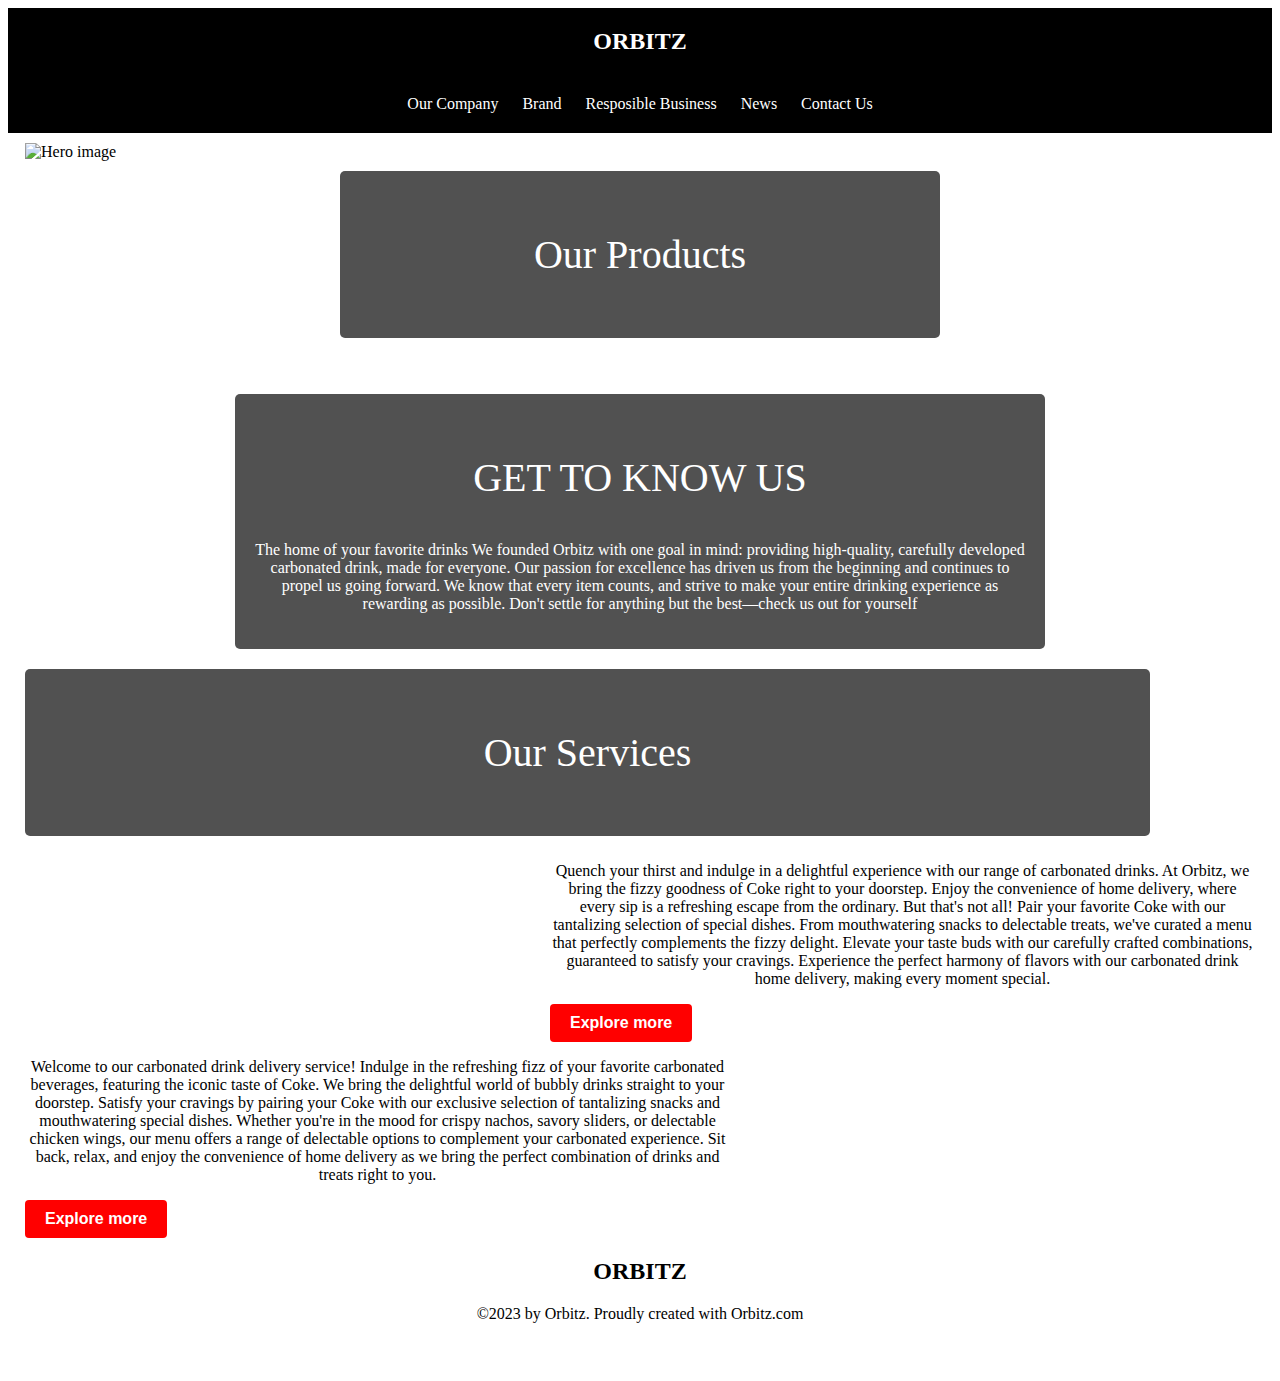
==== commit 23ae8df4: "adding files" ====
--- a/index.html
+++ b/index.html
@@ -14,9 +14,9 @@
     <h1 class="hidden">Midterm Scaffold</h1>
     <section class="spacer">
         <header class="grid-con">
-            <div class="l-col-span-12 ">
+            <div class="col-span-3 m-col-span-2 l-col-span-12 ">
                 <h2> ORBITZ </h2>
-                <nav class="navbar">
+                <nav>
                     <ul>
                         <li><a href="#">Our Company</a></li>
                         <li><a href="#">Brand</a></li>
@@ -26,19 +26,12 @@
                     </ul>
                 </nav>
             </div>
-            <a href="#" class="mobile col-start-4 phone"><img src="./img/menu.png" alt="hamburger-menu"></a>
-            <a href="#" class="tablet m-col-start-11 ipad"><img src="./img/menu.png" alt="hamburger-menu"></a>
-         
         </header>
 
         <section class="grid-con hero">
             <h2 class="hidden">Hero Image</h2>
             <div class="col-span-4 m-col-span-12 l-col-span-12 ">
-
-                <img src="./img/hero-img.jpeg" alt="Hero image">
-
                 <img src="./img/hero-img.webp" alt="Hero image">
-
             </div>
         </section>
         <section class="grid-con">
@@ -55,11 +48,7 @@
             <div class="col-span-2 m-col-span-4 l-col-span-4 ">
                 <img src="./img/Heineken.jpg" alt="">
             </div>
-
-            <div class="col-span-2 m-col-span-4 l-col-span-4 mobile-img">
-
             <div class="col-span-2 m-col-span-4 l-col-span-4 ">
-
                 <img src="./img/vegan.jpg" alt="">
             </div>
             <div class="col-span-2 m-col-span-6 l-col-span-6 ">
@@ -91,11 +80,7 @@
         </section>
         <section class="grid-con services">
             <h2 class="hidden">Product info</h2>
-
-            <div class="col-span-2 m-col-span-5 l-col-span-5 box">
-
             <div class="col-span-2 m-col-span-5 l-col-span-5 ">
-
                 <img src="./img/img 6.jpg" alt="">
             </div>
             <div class="col-span-2 m-col-span-7 l-col-span-7 ">
@@ -120,11 +105,7 @@
                     <button class="custom-button">Explore more</button>
 
             </div>
-
-            <div class="col-span-2 m-col-span-5 l-col-span-5 box">
-
             <div class="col-span-2 m-col-span-5 l-col-span-5 ">
-
                 <img src="./img/img5.jpg" alt="">
             </div>
         </section>
--- a/css/grid.css
+++ b/css/grid.css
@@ -551,643 +551,6 @@
     display: block;
   }
 
-  .mobile-img{
-    display: none;
-  }
-  .navbar{
-    display: none;
-  }
-  
-  
-  /* 3. ---Tablet Library Grid Styles--- */
-  
-  @media screen and (min-width: 768px) {
-  
-    /*body {
-      background: #ff0000;
-    }*/
-    
-  
-    .full-width-grid-con {
-      display: grid;
-      grid-template-columns: 1fr minmax(0, 1199px) 1fr;
-    }
-  
-    .grid-con {
-      display: grid;
-      grid-template-columns: repeat(12, minmax(0, 1fr));
-      grid-column-gap: 30px;
-      max-width: 1199px;
-      /*--remove below when you fully understand the passing of rules and values(this rule only)--*/
-      margin: 0px auto;
-      padding-left: 15px;
-      padding-right: 15px;
-    }
-  
-    .m-col-span-1 {
-      grid-column: span 1 / span 1;
-    }
-  
-    .m-col-span-2 {
-      grid-column: span 2 / span 2;
-    }
-  
-    .m-col-span-3 {
-      grid-column: span 3 / span 3;
-    }
-  
-    .m-col-span-4 {
-      grid-column: span 4 / span 4;
-    }
-  
-    .m-col-span-5 {
-      grid-column: span 5 / span 5;
-    }
-  
-    .m-col-span-6 {
-      grid-column: span 6 / span 6;
-    }
-  
-    .m-col-span-7 {
-      grid-column: span 7 / span 7;
-    }
-  
-    .m-col-span-8 {
-      grid-column: span 8 / span 8;
-    }
-  
-    .m-col-span-9 {
-      grid-column: span 9 / span 9;
-    }
-  
-    .m-col-span-10 {
-      grid-column: span 10 / span 10;
-    }
-  
-    .m-col-span-11 {
-      grid-column: span 11 / span 11;
-    }
-  
-    .m-col-span-12 {
-      grid-column: span 12 / span 12;
-    }
-  
-    .m-col-span-full {
-      grid-column: 1 / -1;
-    }
-  
-    /*-- Using grid column start --*/
-  
-    .m-col-start-1 {
-      grid-column-start: 1;
-    }
-  
-    .m-col-start-2 {
-      grid-column-start: 2;
-    }
-  
-    .m-col-start-3 {
-      grid-column-start: 3;
-    }
-  
-    .m-col-start-4 {
-      grid-column-start: 4;
-    }
-  
-    .m-col-start-5 {
-      grid-column-start: 5;
-    }
-  
-    .m-col-start-6 {
-      grid-column-start: 6;
-    }
-  
-    .m-col-start-7 {
-      grid-column-start: 7;
-    }
-  
-    .m-col-start-8 {
-      grid-column-start: 8;
-    }
-  
-    .m-col-start-9 {
-      grid-column-start: 9;
-    }
-  
-    .m-col-start-10 {
-      grid-column-start: 10;
-    }
-  
-    .m-col-start-11 {
-      grid-column-start: 11;
-    }
-  
-    .m-col-start-12 {
-      grid-column-start: 12;
-    }
-  
-    .m-col-start-13 {
-      grid-column-start: 13;
-    }
-  
-    .m-col-start-auto {
-      grid-column-start: auto;
-    }
-  
-    .m-col-end-1 {
-      grid-column-end: 1;
-    }
-  
-    .m-col-end-2 {
-      grid-column-end: 2;
-    }
-  
-    .m-col-end-3 {
-      grid-column-end: 3;
-    }
-  
-    .m-col-end-4 {
-      grid-column-end: 4;
-    }
-  
-    .m-col-end-5 {
-      grid-column-end: 5;
-    }
-  
-    .m-col-end-6 {
-      grid-column-end: 6;
-    }
-  
-    .m-col-end-7 {
-      grid-column-end: 7;
-    }
-  
-    .m-col-end-8 {
-      grid-column-end: 8;
-    }
-  
-    .m-col-end-9 {
-      grid-column-end: 9;
-    }
-  
-    .m-col-end-10 {
-      grid-column-end: 10;
-    }
-  
-    .m-col-end-11 {
-      grid-column-end: 11;
-    }
-  
-    .m-col-end-12 {
-      grid-column-end: 12;
-    }
-  
-    .m-col-end-13 {
-      grid-column-end: 13;
-    }
-  
-    .m-col-end-auto {
-      grid-column-end: auto;
-    }
-  
-    .mobile {
-      display: none;
-    }
-  
-    .tablet {
-      display: block;
-    }
-  
-    .desktop {
-      display: none;
-    }
-    .image{
-      display: none;
-    }
-   .mobile-img{
-    display: block;
-   }
-   .navbar{
-    display: none;
-   }
-  
-  }
-  
-  /* 4. ---Desktop Library Grid Styles--- */
-  
-  @media screen and (min-width: 1200px) {
-  
-    /*body {
-        background: #00ff48;
-      }*/
-      .image{
-        display: block;
-      }
-      .mobile-img{
-        display: block;
-      }
-  
-    .full-width-grid-con {
-      display: grid;
-      grid-template-columns: 1fr minmax(0, 1919px) 1fr;
-    }
-  
-    .grid-con {
-      display: grid;
-      grid-template-columns: repeat(12, minmax(0, 1fr));
-      grid-column-gap: 30px;
-      max-width: 1919px;
-      margin: 0px auto;
-      padding-left: 17px;
-      padding-right: 17px;
-    }
-  
-    .l-col-span-1 {
-      grid-column: span 1 / span 1;
-    }
-  
-    .l-col-span-2 {
-      grid-column: span 2 / span 2;
-    }
-  
-    .l-col-span-3 {
-      grid-column: span 3 / span 3;
-    }
-  
-    .l-col-span-4 {
-      grid-column: span 4 / span 4;
-    }
-  
-    .l-col-span-5 {
-      grid-column: span 5 / span 5;
-    }
-  
-    .l-col-span-6 {
-      grid-column: span 6 / span 6;
-    }
-  
-    .l-col-span-7 {
-      grid-column: span 7 / span 7;
-    }
-  
-    .l-col-span-8 {
-      grid-column: span 8 / span 8;
-    }
-  
-    .l-col-span-9 {
-      grid-column: span 9 / span 9;
-    }
-  
-    .l-col-span-10 {
-      grid-column: span 10 / span 10;
-    }
-  
-    .l-col-span-11 {
-      grid-column: span 11 / span 11;
-    }
-  
-    .l-col-span-12 {
-      grid-column: span 12 / span 12;
-    }
-  
-    .l-col-span-full {
-      grid-column: 1 / -1;
-    }
-  
-    /*-- Using grid column start --*/
-  
-    .l-col-start-1 {
-      grid-column-start: 1;
-    }
-  
-    .l-col-start-2 {
-      grid-column-start: 2;
-    }
-  
-    .l-col-start-3 {
-      grid-column-start: 3;
-    }
-  
-    .l-col-start-4 {
-      grid-column-start: 4;
-    }
-  
-    .l-col-start-5 {
-      grid-column-start: 5;
-    }
-  
-    .l-col-start-6 {
-      grid-column-start: 6;
-    }
-  
-    .l-col-start-7 {
-      grid-column-start: 7;
-    }
-  
-    .l-col-start-8 {
-      grid-column-start: 8;
-    }
-  
-    .l-col-start-9 {
-      grid-column-start: 9;
-    }
-  
-    .l-col-start-10 {
-      grid-column-start: 10;
-    }
-  
-    .l-col-start-11 {
-      grid-column-start: 11;
-    }
-  
-    .l-col-start-12 {
-      grid-column-start: 12;
-    }
-  
-    .l-col-start-13 {
-      grid-column-start: 13;
-    }
-  
-    .l-col-start-auto {
-      grid-column-start: auto;
-    }
-  
-    .l-col-end-1 {
-      grid-column-end: 1;
-    }
-  
-    .l-col-end-2 {
-      grid-column-end: 2;
-    }
-  
-    .l-col-end-3 {
-      grid-column-end: 3;
-    }
-  
-    .l-col-end-4 {
-      grid-column-end: 4;
-    }
-  
-    .l-col-end-5 {
-      grid-column-end: 5;
-    }
-  
-    .l-col-end-6 {
-      grid-column-end: 6;
-    }
-  
-    .l-col-end-7 {
-      grid-column-end: 7;
-    }
-  
-    .l-col-end-8 {
-      grid-column-end: 8;
-    }
-  
-    .l-col-end-9 {
-      grid-column-end: 9;
-    }
-  
-    .l-col-end-10 {
-      grid-column-end: 10;
-    }
-  
-    .l-col-end-11 {
-      grid-column-end: 11;
-    }
-  
-    .l-col-end-12 {
-      grid-column-end: 12;
-    }
-  
-    .l-col-end-13 {
-      grid-column-end: 13;
-    }
-  
-    .l-col-end-auto {
-      grid-column-end: auto;
-    }
-  
-  
-  
-    .mobile {
-      display: none;
-    }
-  
-    .tablet {
-      display: none;
-    }
-  
-    .desktop {
-      display: block;
-    }
-  .navbar{
-    display: block;
-  }
-  }
-  
-  /* 5. ---X-Large Desktop Library Grid Styles--- */
-  
-  @media screen and (min-width: 1920px) {
-  
-    /*body {
-        background: #0400e0;
-      }*/
-  
-    .full-width-grid-con {
-      display: grid;
-      grid-template-columns: 1fr minmax(0, 1920px) 1fr;
-    }
-  
-    .grid-con {
-      display: grid;
-      grid-template-columns: repeat(12, minmax(0, 1fr));
-      grid-column-gap: 34px;
-      max-width: none;
-      margin: 0px auto;
-      padding-left: 20px;
-      padding-right: 20px;
-    }
-  
-    .xl-col-span-1 {
-      grid-column: span 1 / span 1;
-    }
-  
-    .xl-col-span-2 {
-      grid-column: span 2 / span 2;
-    }
-  
-    .xl-col-span-3 {
-      grid-column: span 3 / span 3;
-    }
-  
-    .xxl-col-span-4 {
-      grid-column: span 4 / span 4;
-    }
-  
-    .xl-col-span-5 {
-      grid-column: span 5 / span 5;
-    }
-  
-    .xl-col-span-6 {
-      grid-column: span 6 / span 6;
-    }
-  
-    .xl-col-span-7 {
-      grid-column: span 7 / span 7;
-    }
-  
-    .xl-col-span-8 {
-      grid-column: span 8 / span 8;
-    }
-  
-    .xl-col-span-9 {
-      grid-column: span 9 / span 9;
-    }
-  
-    .xl-col-span-10 {
-      grid-column: span 10 / span 10;
-    }
-  
-    .xl-col-span-11 {
-      grid-column: span 11 / span 11;
-    }
-  
-    .xl-col-span-12 {
-      grid-column: span 12 / span 12;
-    }
-  
-    .xl-col-span-full {
-      grid-column: 1 / -1;
-    }
-  
-    /*-- Using grid column start --*/
-  
-    .xl-col-start-1 {
-      grid-column-start: 1;
-    }
-  
-    .xl-col-start-2 {
-      grid-column-start: 2;
-    }
-  
-    .xl-col-start-3 {
-      grid-column-start: 3;
-    }
-  
-    .xl-col-start-4 {
-      grid-column-start: 4;
-    }
-  
-    .xl-col-start-5 {
-      grid-column-start: 5;
-    }
-  
-    .xl-col-start-6 {
-      grid-column-start: 6;
-    }
-  
-    .xl-col-start-7 {
-      grid-column-start: 7;
-    }
-  
-    .xl-col-start-8 {
-      grid-column-start: 8;
-    }
-  
-    .xl-col-start-9 {
-      grid-column-start: 9;
-    }
-  
-    .xl-col-start-10 {
-      grid-column-start: 10;
-    }
-  
-    .xl-col-start-11 {
-      grid-column-start: 11;
-    }
-  
-    .xl-col-start-12 {
-      grid-column-start: 12;
-    }
-  
-    .xl-col-start-13 {
-      grid-column-start: 13;
-    }
-  
-    .xl-col-start-auto {
-      grid-column-start: auto;
-    }
-  
-    .xl-col-end-1 {
-      grid-column-end: 1;
-    }
-  
-    .xl-col-end-2 {
-      grid-column-end: 2;
-    }
-  
-    .xl-col-end-3 {
-      grid-column-end: 3;
-    }
-  
-    .xl-col-end-4 {
-      grid-column-end: 4;
-    }
-  
-    .xl-col-end-5 {
-      grid-column-end: 5;
-    }
-  
-    .xl-col-end-6 {
-      grid-column-end: 6;
-    }
-  
-    .xl-col-end-7 {
-      grid-column-end: 7;
-    }
-  
-    .xl-col-end-8 {
-      grid-column-end: 8;
-    }
-  
-    .xl-col-end-9 {
-      grid-column-end: 9;
-    }
-  
-    .xl-col-end-10 {
-      grid-column-end: 10;
-    }
-  
-    .xl-col-end-11 {
-      grid-column-end: 11;
-    }
-  
-    .xl-col-end-12 {
-      grid-column-end: 12;
-    }
-  
-    .xl-col-end-13 {
-      grid-column-end: 13;
-    }
-  
-    .xl-col-end-auto {
-      grid-column-end: auto;
-    }
-  
-  
-  
-    .mobile {
-      display: none;
-    }
-  
-    .tablet {
-      display: none;
-    }
-  
-    .desktop {
-
-
 }
 
 /* 5. ---X-Large Desktop Library Grid Styles--- */
@@ -1748,7 +1111,6 @@
       background: #00ff48;
     }*/
     .image{
-
       display: block;
     }
 
--- a/css/main.css
+++ b/css/main.css
@@ -95,118 +95,6 @@
   justify-content: center; 
   height: 100vh; 
   
-
-  .hero img{
-    width: -webkit-fill-available;
-    margin-top: 10px;
-  }
-  .services img {
-    width: -webkit-fill-available;
-    border-radius: 35px;
-    transition: transform 0.3s ease;
-  }
-  
-  .services img:hover {
-    transform: scale(0.9);
-  }
-  
-  .info{
-    text-align: center;
-    justify-content: center;
-    align-items: center;
-    display: flex;
-  }
-  .custom-button {
-    display: inline-block;
-    padding: 10px 20px;
-    font-size: 16px;
-    font-weight: bold;
-    text-align: center;
-    text-decoration: none;
-    background-color: #ff0000;
-    color: #fff;
-    border: none;
-    border-radius: 4px;
-    cursor: pointer;
-    transition: background-color 0.3s ease;
-  }
-  
-  .custom-button:hover {
-    background-color: #9e2e2e;
-
-  }
-
-  footer h2{
-    text-align: center;
-  }
-  footer p{
-    text-align: center;
-  }
-
-  /* Contact  */
-
-  .contact-hero{
-    background-image: url(../img/contact-img.jpg);
-    background-size: cover;
-    background-position: center;
-    height: 815px;
-    background-color: rgba(0, 0, 0, 0.5);
-  }
-
-  .contact-hero h2 {
-    color: white;
-    display: flex;
-    align-items: center; 
-    justify-content: center; 
-    height: 100vh; 
-    
-  }
-  
-  .contact-form {
-    width: auto;
-    max-width: 500px;
-    margin: 0 auto;
-  }
-  
-  .contact-form h2 {
-    text-align: center;
-  }
-  
-  .form-group {
-    margin-bottom: 20px;
-  }
-  
-  .form-group label {
-    display: block;
-    margin-bottom: 5px;
-  }
-  
-  .form-group input,
-  .form-group textarea {
-    width: 100%;
-    padding: 10px;
-    border: 1px solid #ccc;
-    border-radius: 4px;
-  }
-  
-  button[type="submit"] {
-    width: -webkit-fill-available;
-    background-color: #4CAF50;
-    color: white;
-    padding: 10px 20px;
-    border: none;
-    border-radius: 4px;
-    cursor: pointer;
-  }
-  
-  button[type="submit"]:hover {
-    background-color: #45a049;
-  }
-  
-  .mob{
-        filter: invert(100%);
-  }
-
 }
 
 .contact-form {
@@ -261,4 +149,3 @@
 }
 
 
-
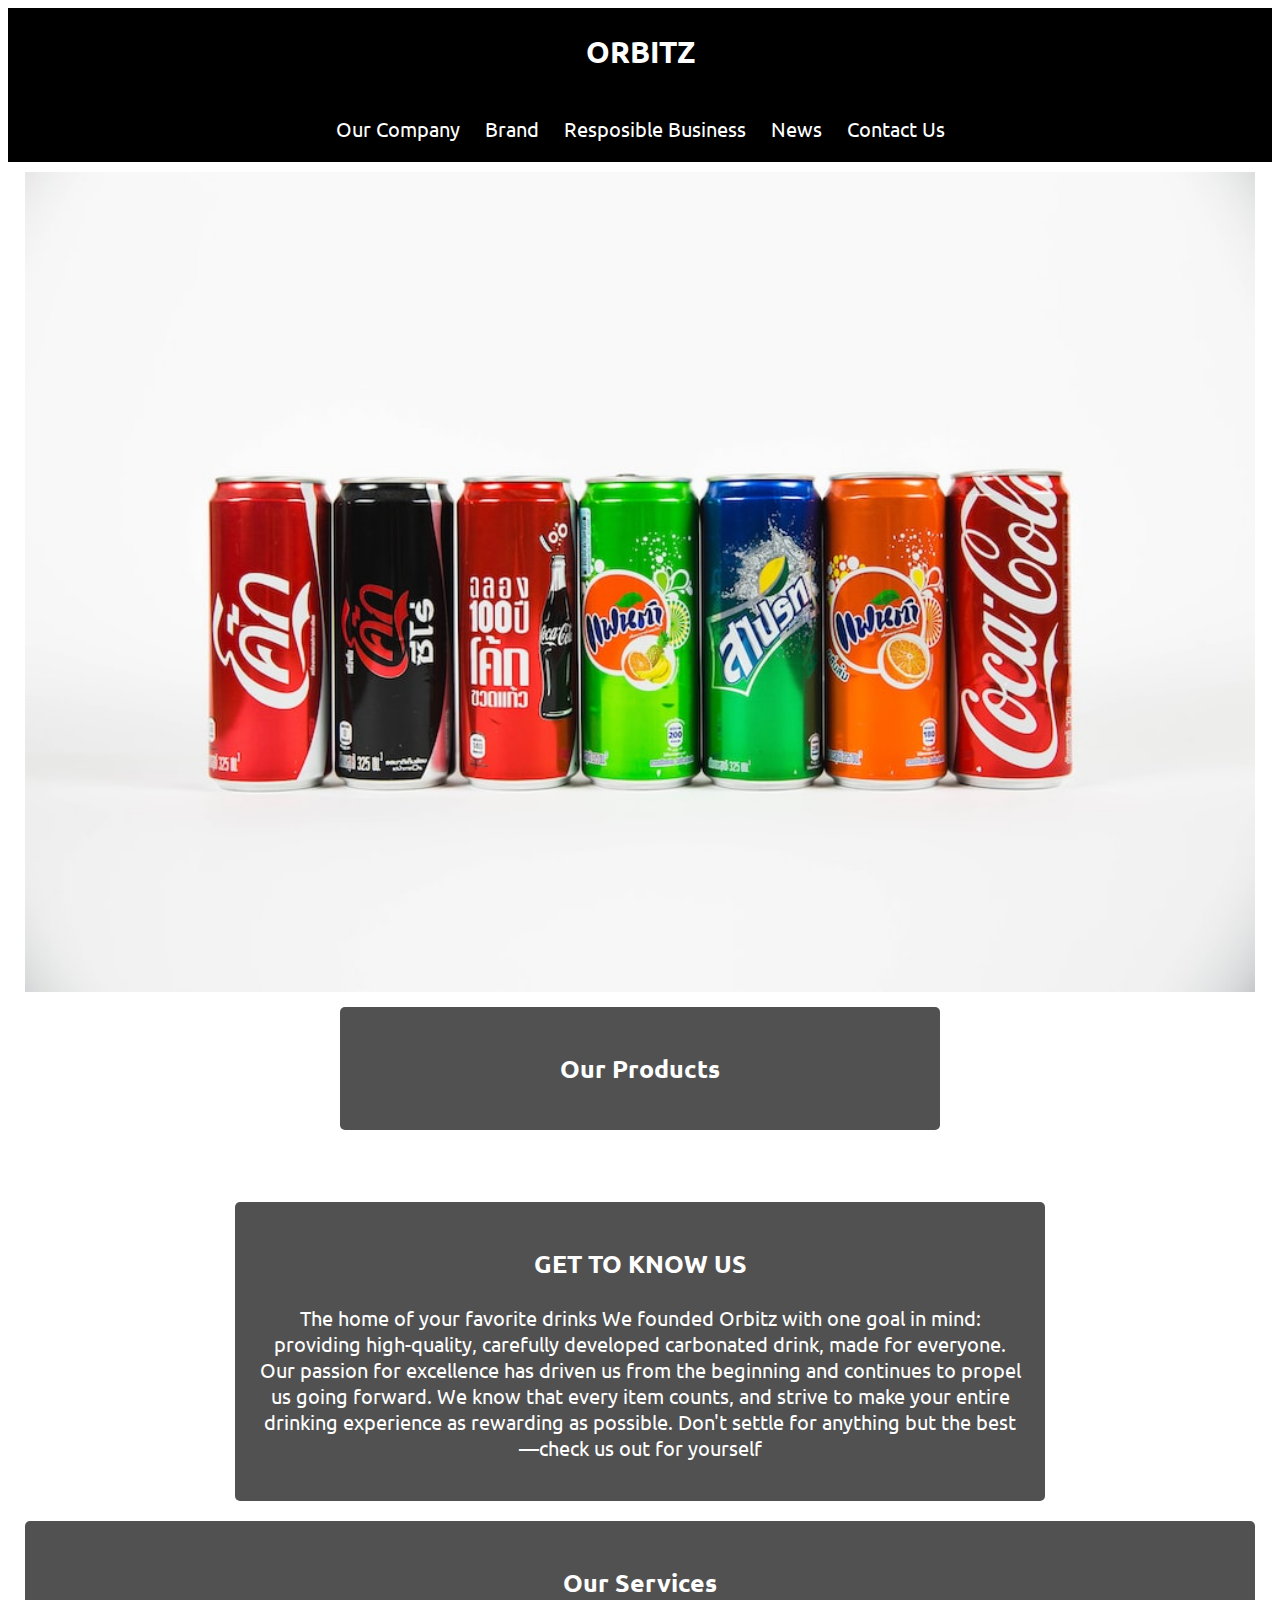
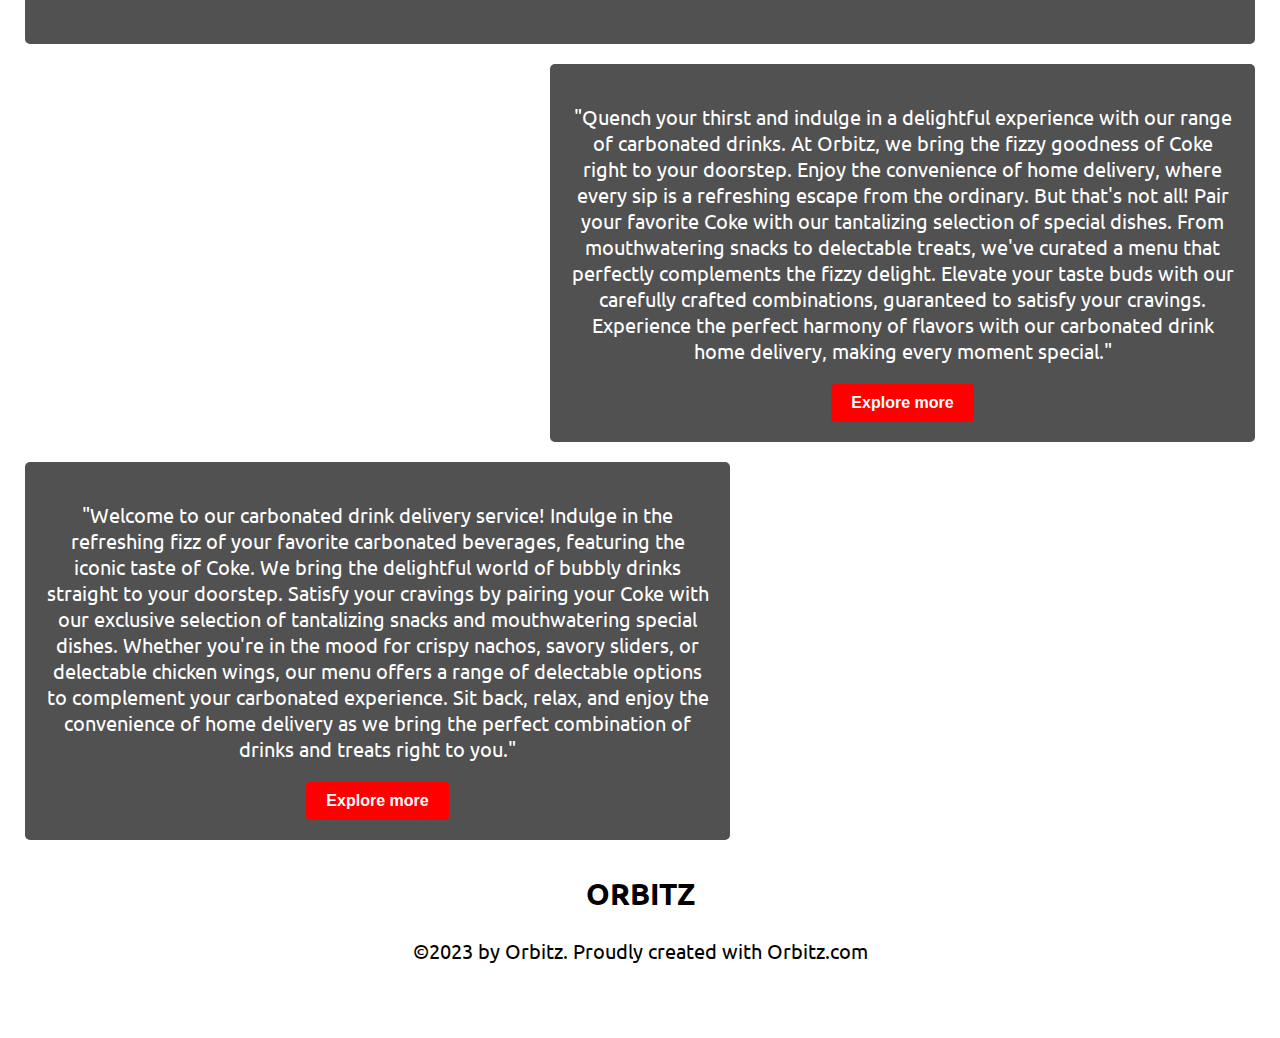
==== commit be9f04c2: "updating files" ====
--- a/index.html
+++ b/index.html
@@ -7,6 +7,7 @@
     <meta name="viewport" content="width=device-width, initial-scale=1.0">
     <link rel="stylesheet" href="./css/grid.css">
     <link rel="stylesheet" href="./css/main.css">
+    <link rel="stylesheet" href="https://fonts.googleapis.com/css2?family=Cinzel&family=Montserrat:wght@300&family=Ubuntu:wght@300&display=swap">
     <title>MIDTERM SCAFFOLD</title>
 </head>
 
@@ -14,9 +15,9 @@
     <h1 class="hidden">Midterm Scaffold</h1>
     <section class="spacer">
         <header class="grid-con">
-            <div class="col-span-3 m-col-span-2 l-col-span-12 ">
+            <div class="l-col-span-12 ">
                 <h2> ORBITZ </h2>
-                <nav>
+                <nav class="navbar">
                     <ul>
                         <li><a href="#">Our Company</a></li>
                         <li><a href="#">Brand</a></li>
@@ -26,18 +27,21 @@
                     </ul>
                 </nav>
             </div>
+            <a href="#" class="mobile col-start-4 phone"><img src="./img/menu.png" alt="hamburger-menu"></a>
+            <a href="#" class="tablet m-col-start-11 ipad"><img src="./img/menu.png" alt="hamburger-menu"></a>
+         
         </header>
 
         <section class="grid-con hero">
             <h2 class="hidden">Hero Image</h2>
             <div class="col-span-4 m-col-span-12 l-col-span-12 ">
-                <img src="./img/hero-img.webp" alt="Hero image">
+                <img src="./img/hero-img.jpeg" alt="Hero image">
             </div>
         </section>
         <section class="grid-con">
             <h2 class="hidden">Product Section</h2>
             <div class="col-start-2 col-end-4 m-col-start-4 m-col-end-10 l-col-start-4 l-col-end-10 box">
-                <p class="heading">Our Products </p>
+                <p class="bold">Our Products </p>
             </div>
         </section>
         <section class="grid-con services">
@@ -48,7 +52,7 @@
             <div class="col-span-2 m-col-span-4 l-col-span-4 ">
                 <img src="./img/Heineken.jpg" alt="">
             </div>
-            <div class="col-span-2 m-col-span-4 l-col-span-4 ">
+            <div class="col-span-2 m-col-span-4 l-col-span-4 mobile-img">
                 <img src="./img/vegan.jpg" alt="">
             </div>
             <div class="col-span-2 m-col-span-6 l-col-span-6 ">
@@ -61,7 +65,7 @@
         <section class="grid-con">
             <h2 class="hidden">Video </h2>
             <div class="col-span-4  m-col-start-3 m-col-end-11 l-col-start-3 l-col-end-11 box">
-                <p class="heading">GET TO KNOW US</p>
+                <p class="bold">GET TO KNOW US</p>
                 <p>
                     The home of your favorite drinks
 
@@ -74,44 +78,44 @@
         </section>
         <section class="grid-con">
             <h2 class="hidden">Product </h2>
-            <div class="col-span-4 m-col-span-11 l-col-span-11 box">
-                <p class="heading">Our Services</p>
+            <div class="col-span-4 m-col-span-12 l-col-span-12 box">
+                <p class="bold">Our Services</p>
             </div>
         </section>
         <section class="grid-con services">
             <h2 class="hidden">Product info</h2>
-            <div class="col-span-2 m-col-span-5 l-col-span-5 ">
+            <div class="col-span-4 m-col-span-5 l-col-span-5 ">
                 <img src="./img/img 6.jpg" alt="">
             </div>
-            <div class="col-span-2 m-col-span-7 l-col-span-7 ">
-                <p class="info">Quench your thirst and indulge in a delightful experience with our range of carbonated drinks. At
+            <div class="col-span-4 m-col-span-7 l-col-span-7 box">
+                <p>"Quench your thirst and indulge in a delightful experience with our range of carbonated drinks. At
                     Orbitz, we bring the fizzy goodness of Coke right to your doorstep. Enjoy the convenience
                     of home delivery, where every sip is a refreshing escape from the ordinary. But that's not all! Pair
                     your favorite Coke with our tantalizing selection of special dishes. From mouthwatering snacks to
                     delectable treats, we've curated a menu that perfectly complements the fizzy delight. Elevate your
                     taste buds with our carefully crafted combinations, guaranteed to satisfy your cravings. Experience
                     the perfect harmony of flavors with our carbonated drink home delivery, making every moment
-                    special.</p>
+                    special."</p>
                     <button class="custom-button">Explore more</button>
             </div>
-            <div class="col-span-2 m-col-span-7 l-col-span-7 ">
-                <p class="info">Welcome to our carbonated drink delivery service! Indulge in the refreshing fizz of your favorite
+            <div class="col-span-4 m-col-span-7 l-col-span-7 box">
+                <p>"Welcome to our carbonated drink delivery service! Indulge in the refreshing fizz of your favorite
                     carbonated beverages, featuring the iconic taste of Coke. We bring the delightful world of bubbly
                     drinks straight to your doorstep. Satisfy your cravings by pairing your Coke with our exclusive
                     selection of tantalizing snacks and mouthwatering special dishes. Whether you're in the mood for
                     crispy nachos, savory sliders, or delectable chicken wings, our menu offers a range of delectable
                     options to complement your carbonated experience. Sit back, relax, and enjoy the convenience of home
-                    delivery as we bring the perfect combination of drinks and treats right to you.</p>
+                    delivery as we bring the perfect combination of drinks and treats right to you."</p>
                     <button class="custom-button">Explore more</button>
 
             </div>
-            <div class="col-span-2 m-col-span-5 l-col-span-5 ">
+            <div class="col-span-4 m-col-span-5 l-col-span-5 ">
                 <img src="./img/img5.jpg" alt="">
             </div>
         </section>
         <footer class="grid-con">
             <h2 class="hidden">Footer</h2>
-                 <div class="col-span-3 m-col-span-2 l-col-span-12 ">
+                 <div class="col-span-3 m-col-span-12 l-col-span-12 ">
                 <h2> ORBITZ </h2>
               
                 <p>©2023 by Orbitz. Proudly created with Orbitz.com</p>
--- a/css/grid.css
+++ b/css/grid.css
@@ -1,1517 +1,1535 @@
 html {
-  box-sizing: border-box;
-}
-
-*,
-*::before,
-*::after {
-  box-sizing: inherit;
-}
-
-/* ---Utility Classes--- */
-
-.hidden {
-  display: none;
-}
-
-.box {
-  background-color: rgb(255,253,208);
-  color: rgb(255, 255, 255);
-  border-radius: 5px;
-  padding: 20px;
-  text-align: center;
-  margin-top: 10px;
-  margin-bottom: 10px;
-}
-
-/* 2. ---Mobile Library Grid Styles--- */
-
-/*---We do not use media queries for mobile or Justin will find us...*/
-
-/*body {
-  background-color: #000;
-}*/
-
-.full-width-grid-con {
-  display: grid;
-  grid-template-columns: 1fr minmax(0, 767px) 1fr;
-}
-
-.grid-con {
-  display: grid;
-  grid-template-columns: repeat(4, minmax(0, 1fr));
-  grid-column-gap: 20px;
-  max-width: 767px;
-  margin: 0px auto;
-  padding-left: 15px;
-  padding-right: 15px;
-  /*padding: 0px 15px 0px 15px;*/
-}
-
-.col-span-auto {
-  grid-column: span 1 / span 1;
-}
-
-.col-span-1 {
-  grid-column: span 1 / span 1;
-}
-
-.col-span-2 {
-  grid-column: span 2 / span 2;
-}
-
-.col-span-3 {
-  grid-column: span 3 / span 3;
-}
-
-.col-span-4 {
-  grid-column: span 4 / span 4;
-}
-
-.col-span-full {
-  grid-column: 1 / -1;
-}
-
-/*-- Using grid column start --*/
-
-.col-start-1 {
-  grid-column-start: 1;
-}
-
-.col-start-2 {
-  grid-column-start: 2;
-}
-
-.col-start-3 {
-  grid-column-start: 3;
-}
-
-.col-start-4 {
-  grid-column-start: 4;
-}
-
-.col-start-5 {
-  grid-column-start: 5;
-}
-
-.col-start-auto {
-  grid-column-start: auto;
-}
-
-.col-end-1 {
-  grid-column-end: 1;
-}
-
-.col-end-2 {
-  grid-column-end: 2;
-}
-
-.col-end-3 {
-  grid-column-end: 3;
-}
-
-.col-end-4 {
-  grid-column-end: 4;
-}
-
-.col-end-5 {
-  grid-column-end: 5;
-}
-
-.col-end-auto {
-  grid-column-end: auto;
-}
-
-.mobile {
-  display: block;
-}
-
-.tablet {
-  display: none;
-}
-
-.desktop {
-  display: none;
-}
-.image{
-  display: none;
-}
-
-
-/* 3. ---Tablet Library Grid Styles--- */
-
-@media screen and (min-width: 768px) {
-
+    box-sizing: border-box;
+  }
+  
+  *,
+  *::before,
+  *::after {
+    box-sizing: inherit;
+  }
+  
+  /* ---Utility Classes--- */
+  
+  .hidden {
+    display: none;
+  }
+  
+  .box {
+    background-color: rgb(192, 192, 192);
+    color: rgb(0, 0, 0);
+    border-radius: 5px;
+    padding: 20px;
+    text-align: center;
+    margin-top: 10px;
+    margin-bottom: 10px;
+  }
+  
+  /* 2. ---Mobile Library Grid Styles--- */
+  
+  /*---We do not use media queries for mobile or Justin will find us...*/
+  
   /*body {
-    background: #ff0000;
+    background-color: #000;
   }*/
-
+  
   .full-width-grid-con {
     display: grid;
-    grid-template-columns: 1fr minmax(0, 1199px) 1fr;
-  }
-
+    grid-template-columns: 1fr minmax(0, 767px) 1fr;
+  }
+  
   .grid-con {
     display: grid;
-    grid-template-columns: repeat(12, minmax(0, 1fr));
-    grid-column-gap: 30px;
-    max-width: 1199px;
-    /*--remove below when you fully understand the passing of rules and values(this rule only)--*/
+    grid-template-columns: repeat(4, minmax(0, 1fr));
+    grid-column-gap: 20px;
+    max-width: 767px;
     margin: 0px auto;
     padding-left: 15px;
     padding-right: 15px;
-  }
-
-  .m-col-span-1 {
+    /*padding: 0px 15px 0px 15px;*/
+  }
+  
+  .col-span-auto {
     grid-column: span 1 / span 1;
   }
-
-  .m-col-span-2 {
+  
+  .col-span-1 {
+    grid-column: span 1 / span 1;
+  }
+  
+  .col-span-2 {
     grid-column: span 2 / span 2;
   }
-
-  .m-col-span-3 {
+  
+  .col-span-3 {
     grid-column: span 3 / span 3;
   }
-
-  .m-col-span-4 {
+  
+  .col-span-4 {
     grid-column: span 4 / span 4;
   }
-
-  .m-col-span-5 {
-    grid-column: span 5 / span 5;
-  }
-
-  .m-col-span-6 {
-    grid-column: span 6 / span 6;
-  }
-
-  .m-col-span-7 {
-    grid-column: span 7 / span 7;
-  }
-
-  .m-col-span-8 {
-    grid-column: span 8 / span 8;
-  }
-
-  .m-col-span-9 {
-    grid-column: span 9 / span 9;
-  }
-
-  .m-col-span-10 {
-    grid-column: span 10 / span 10;
-  }
-
-  .m-col-span-11 {
-    grid-column: span 11 / span 11;
-  }
-
-  .m-col-span-12 {
-    grid-column: span 12 / span 12;
-  }
-
-  .m-col-span-full {
+  
+  .col-span-full {
     grid-column: 1 / -1;
   }
-
+  
   /*-- Using grid column start --*/
-
-  .m-col-start-1 {
+  
+  .col-start-1 {
     grid-column-start: 1;
   }
-
-  .m-col-start-2 {
+  
+  .col-start-2 {
     grid-column-start: 2;
   }
-
-  .m-col-start-3 {
+  
+  .col-start-3 {
     grid-column-start: 3;
   }
-
-  .m-col-start-4 {
+  
+  .col-start-4 {
     grid-column-start: 4;
   }
-
-  .m-col-start-5 {
+  
+  .col-start-5 {
     grid-column-start: 5;
   }
-
-  .m-col-start-6 {
-    grid-column-start: 6;
-  }
-
-  .m-col-start-7 {
-    grid-column-start: 7;
-  }
-
-  .m-col-start-8 {
-    grid-column-start: 8;
-  }
-
-  .m-col-start-9 {
-    grid-column-start: 9;
-  }
-
-  .m-col-start-10 {
-    grid-column-start: 10;
-  }
-
-  .m-col-start-11 {
-    grid-column-start: 11;
-  }
-
-  .m-col-start-12 {
-    grid-column-start: 12;
-  }
-
-  .m-col-start-13 {
-    grid-column-start: 13;
-  }
-
-  .m-col-start-auto {
+  
+  .col-start-auto {
     grid-column-start: auto;
   }
-
-  .m-col-end-1 {
+  
+  .col-end-1 {
     grid-column-end: 1;
   }
-
-  .m-col-end-2 {
+  
+  .col-end-2 {
     grid-column-end: 2;
   }
-
-  .m-col-end-3 {
+  
+  .col-end-3 {
     grid-column-end: 3;
   }
-
-  .m-col-end-4 {
+  
+  .col-end-4 {
     grid-column-end: 4;
   }
-
-  .m-col-end-5 {
+  
+  .col-end-5 {
     grid-column-end: 5;
   }
-
-  .m-col-end-6 {
-    grid-column-end: 6;
-  }
-
-  .m-col-end-7 {
-    grid-column-end: 7;
-  }
-
-  .m-col-end-8 {
-    grid-column-end: 8;
-  }
-
-  .m-col-end-9 {
-    grid-column-end: 9;
-  }
-
-  .m-col-end-10 {
-    grid-column-end: 10;
-  }
-
-  .m-col-end-11 {
-    grid-column-end: 11;
-  }
-
-  .m-col-end-12 {
-    grid-column-end: 12;
-  }
-
-  .m-col-end-13 {
-    grid-column-end: 13;
-  }
-
-  .m-col-end-auto {
+  
+  .col-end-auto {
     grid-column-end: auto;
   }
-
+  
   .mobile {
+    display: block;
+  }
+  
+  .tablet {
     display: none;
   }
-
-  .tablet {
-    display: block;
-  }
-
+  
   .desktop {
     display: none;
   }
   .image{
     display: none;
   }
-
-}
-
-/* 4. ---Desktop Library Grid Styles--- */
-
-@media screen and (min-width: 1200px) {
-
+  
+  
+  /* 3. ---Tablet Library Grid Styles--- */
+  
+  @media screen and (min-width: 768px) {
+  
+    /*body {
+      background: #ff0000;
+    }*/
+  
+    .full-width-grid-con {
+      display: grid;
+      grid-template-columns: 1fr minmax(0, 1199px) 1fr;
+    }
+  
+    .grid-con {
+      display: grid;
+      grid-template-columns: repeat(12, minmax(0, 1fr));
+      grid-column-gap: 30px;
+      max-width: 1199px;
+      /*--remove below when you fully understand the passing of rules and values(this rule only)--*/
+      margin: 0px auto;
+      padding-left: 15px;
+      padding-right: 15px;
+    }
+  
+    .m-col-span-1 {
+      grid-column: span 1 / span 1;
+    }
+  
+    .m-col-span-2 {
+      grid-column: span 2 / span 2;
+    }
+  
+    .m-col-span-3 {
+      grid-column: span 3 / span 3;
+    }
+  
+    .m-col-span-4 {
+      grid-column: span 4 / span 4;
+    }
+  
+    .m-col-span-5 {
+      grid-column: span 5 / span 5;
+    }
+  
+    .m-col-span-6 {
+      grid-column: span 6 / span 6;
+    }
+  
+    .m-col-span-7 {
+      grid-column: span 7 / span 7;
+    }
+  
+    .m-col-span-8 {
+      grid-column: span 8 / span 8;
+    }
+  
+    .m-col-span-9 {
+      grid-column: span 9 / span 9;
+    }
+  
+    .m-col-span-10 {
+      grid-column: span 10 / span 10;
+    }
+  
+    .m-col-span-11 {
+      grid-column: span 11 / span 11;
+    }
+  
+    .m-col-span-12 {
+      grid-column: span 12 / span 12;
+    }
+  
+    .m-col-span-full {
+      grid-column: 1 / -1;
+    }
+  
+    /*-- Using grid column start --*/
+  
+    .m-col-start-1 {
+      grid-column-start: 1;
+    }
+  
+    .m-col-start-2 {
+      grid-column-start: 2;
+    }
+  
+    .m-col-start-3 {
+      grid-column-start: 3;
+    }
+  
+    .m-col-start-4 {
+      grid-column-start: 4;
+    }
+  
+    .m-col-start-5 {
+      grid-column-start: 5;
+    }
+  
+    .m-col-start-6 {
+      grid-column-start: 6;
+    }
+  
+    .m-col-start-7 {
+      grid-column-start: 7;
+    }
+  
+    .m-col-start-8 {
+      grid-column-start: 8;
+    }
+  
+    .m-col-start-9 {
+      grid-column-start: 9;
+    }
+  
+    .m-col-start-10 {
+      grid-column-start: 10;
+    }
+  
+    .m-col-start-11 {
+      grid-column-start: 11;
+    }
+  
+    .m-col-start-12 {
+      grid-column-start: 12;
+    }
+  
+    .m-col-start-13 {
+      grid-column-start: 13;
+    }
+  
+    .m-col-start-auto {
+      grid-column-start: auto;
+    }
+  
+    .m-col-end-1 {
+      grid-column-end: 1;
+    }
+  
+    .m-col-end-2 {
+      grid-column-end: 2;
+    }
+  
+    .m-col-end-3 {
+      grid-column-end: 3;
+    }
+  
+    .m-col-end-4 {
+      grid-column-end: 4;
+    }
+  
+    .m-col-end-5 {
+      grid-column-end: 5;
+    }
+  
+    .m-col-end-6 {
+      grid-column-end: 6;
+    }
+  
+    .m-col-end-7 {
+      grid-column-end: 7;
+    }
+  
+    .m-col-end-8 {
+      grid-column-end: 8;
+    }
+  
+    .m-col-end-9 {
+      grid-column-end: 9;
+    }
+  
+    .m-col-end-10 {
+      grid-column-end: 10;
+    }
+  
+    .m-col-end-11 {
+      grid-column-end: 11;
+    }
+  
+    .m-col-end-12 {
+      grid-column-end: 12;
+    }
+  
+    .m-col-end-13 {
+      grid-column-end: 13;
+    }
+  
+    .m-col-end-auto {
+      grid-column-end: auto;
+    }
+  
+    .mobile {
+      display: none;
+    }
+  
+    .tablet {
+      display: block;
+    }
+  
+    .desktop {
+      display: none;
+    }
+    .image{
+      display: none;
+    }
+  
+  }
+  
+  /* 4. ---Desktop Library Grid Styles--- */
+  
+  @media screen and (min-width: 1200px) {
+  
+    /*body {
+        background: #00ff48;
+      }*/
+      .image{
+        display: block;
+      }
+  
+    .full-width-grid-con {
+      display: grid;
+      grid-template-columns: 1fr minmax(0, 1919px) 1fr;
+    }
+  
+    .grid-con {
+      display: grid;
+      grid-template-columns: repeat(12, minmax(0, 1fr));
+      grid-column-gap: 30px;
+      max-width: 1919px;
+      margin: 0px auto;
+      padding-left: 17px;
+      padding-right: 17px;
+    }
+  
+    .l-col-span-1 {
+      grid-column: span 1 / span 1;
+    }
+  
+    .l-col-span-2 {
+      grid-column: span 2 / span 2;
+    }
+  
+    .l-col-span-3 {
+      grid-column: span 3 / span 3;
+    }
+  
+    .l-col-span-4 {
+      grid-column: span 4 / span 4;
+    }
+  
+    .l-col-span-5 {
+      grid-column: span 5 / span 5;
+    }
+  
+    .l-col-span-6 {
+      grid-column: span 6 / span 6;
+    }
+  
+    .l-col-span-7 {
+      grid-column: span 7 / span 7;
+    }
+  
+    .l-col-span-8 {
+      grid-column: span 8 / span 8;
+    }
+  
+    .l-col-span-9 {
+      grid-column: span 9 / span 9;
+    }
+  
+    .l-col-span-10 {
+      grid-column: span 10 / span 10;
+    }
+  
+    .l-col-span-11 {
+      grid-column: span 11 / span 11;
+    }
+  
+    .l-col-span-12 {
+      grid-column: span 12 / span 12;
+    }
+  
+    .l-col-span-full {
+      grid-column: 1 / -1;
+    }
+  
+    /*-- Using grid column start --*/
+  
+    .l-col-start-1 {
+      grid-column-start: 1;
+    }
+  
+    .l-col-start-2 {
+      grid-column-start: 2;
+    }
+  
+    .l-col-start-3 {
+      grid-column-start: 3;
+    }
+  
+    .l-col-start-4 {
+      grid-column-start: 4;
+    }
+  
+    .l-col-start-5 {
+      grid-column-start: 5;
+    }
+  
+    .l-col-start-6 {
+      grid-column-start: 6;
+    }
+  
+    .l-col-start-7 {
+      grid-column-start: 7;
+    }
+  
+    .l-col-start-8 {
+      grid-column-start: 8;
+    }
+  
+    .l-col-start-9 {
+      grid-column-start: 9;
+    }
+  
+    .l-col-start-10 {
+      grid-column-start: 10;
+    }
+  
+    .l-col-start-11 {
+      grid-column-start: 11;
+    }
+  
+    .l-col-start-12 {
+      grid-column-start: 12;
+    }
+  
+    .l-col-start-13 {
+      grid-column-start: 13;
+    }
+  
+    .l-col-start-auto {
+      grid-column-start: auto;
+    }
+  
+    .l-col-end-1 {
+      grid-column-end: 1;
+    }
+  
+    .l-col-end-2 {
+      grid-column-end: 2;
+    }
+  
+    .l-col-end-3 {
+      grid-column-end: 3;
+    }
+  
+    .l-col-end-4 {
+      grid-column-end: 4;
+    }
+  
+    .l-col-end-5 {
+      grid-column-end: 5;
+    }
+  
+    .l-col-end-6 {
+      grid-column-end: 6;
+    }
+  
+    .l-col-end-7 {
+      grid-column-end: 7;
+    }
+  
+    .l-col-end-8 {
+      grid-column-end: 8;
+    }
+  
+    .l-col-end-9 {
+      grid-column-end: 9;
+    }
+  
+    .l-col-end-10 {
+      grid-column-end: 10;
+    }
+  
+    .l-col-end-11 {
+      grid-column-end: 11;
+    }
+  
+    .l-col-end-12 {
+      grid-column-end: 12;
+    }
+  
+    .l-col-end-13 {
+      grid-column-end: 13;
+    }
+  
+    .l-col-end-auto {
+      grid-column-end: auto;
+    }
+  
+  
+  
+    .mobile {
+      display: none;
+    }
+  
+    .tablet {
+      display: none;
+    }
+  
+    .desktop {
+      display: block;
+    }
+  
+  }
+  
+  /* 5. ---X-Large Desktop Library Grid Styles--- */
+  
+  @media screen and (min-width: 1920px) {
+  
+    /*body {
+        background: #0400e0;
+      }*/
+  
+    .full-width-grid-con {
+      display: grid;
+      grid-template-columns: 1fr minmax(0, 1920px) 1fr;
+    }
+  
+    .grid-con {
+      display: grid;
+      grid-template-columns: repeat(12, minmax(0, 1fr));
+      grid-column-gap: 34px;
+      max-width: none;
+      margin: 0px auto;
+      padding-left: 20px;
+      padding-right: 20px;
+    }
+  
+    .xl-col-span-1 {
+      grid-column: span 1 / span 1;
+    }
+  
+    .xl-col-span-2 {
+      grid-column: span 2 / span 2;
+    }
+  
+    .xl-col-span-3 {
+      grid-column: span 3 / span 3;
+    }
+  
+    .xxl-col-span-4 {
+      grid-column: span 4 / span 4;
+    }
+  
+    .xl-col-span-5 {
+      grid-column: span 5 / span 5;
+    }
+  
+    .xl-col-span-6 {
+      grid-column: span 6 / span 6;
+    }
+  
+    .xl-col-span-7 {
+      grid-column: span 7 / span 7;
+    }
+  
+    .xl-col-span-8 {
+      grid-column: span 8 / span 8;
+    }
+  
+    .xl-col-span-9 {
+      grid-column: span 9 / span 9;
+    }
+  
+    .xl-col-span-10 {
+      grid-column: span 10 / span 10;
+    }
+  
+    .xl-col-span-11 {
+      grid-column: span 11 / span 11;
+    }
+  
+    .xl-col-span-12 {
+      grid-column: span 12 / span 12;
+    }
+  
+    .xl-col-span-full {
+      grid-column: 1 / -1;
+    }
+  
+    /*-- Using grid column start --*/
+  
+    .xl-col-start-1 {
+      grid-column-start: 1;
+    }
+  
+    .xl-col-start-2 {
+      grid-column-start: 2;
+    }
+  
+    .xl-col-start-3 {
+      grid-column-start: 3;
+    }
+  
+    .xl-col-start-4 {
+      grid-column-start: 4;
+    }
+  
+    .xl-col-start-5 {
+      grid-column-start: 5;
+    }
+  
+    .xl-col-start-6 {
+      grid-column-start: 6;
+    }
+  
+    .xl-col-start-7 {
+      grid-column-start: 7;
+    }
+  
+    .xl-col-start-8 {
+      grid-column-start: 8;
+    }
+  
+    .xl-col-start-9 {
+      grid-column-start: 9;
+    }
+  
+    .xl-col-start-10 {
+      grid-column-start: 10;
+    }
+  
+    .xl-col-start-11 {
+      grid-column-start: 11;
+    }
+  
+    .xl-col-start-12 {
+      grid-column-start: 12;
+    }
+  
+    .xl-col-start-13 {
+      grid-column-start: 13;
+    }
+  
+    .xl-col-start-auto {
+      grid-column-start: auto;
+    }
+  
+    .xl-col-end-1 {
+      grid-column-end: 1;
+    }
+  
+    .xl-col-end-2 {
+      grid-column-end: 2;
+    }
+  
+    .xl-col-end-3 {
+      grid-column-end: 3;
+    }
+  
+    .xl-col-end-4 {
+      grid-column-end: 4;
+    }
+  
+    .xl-col-end-5 {
+      grid-column-end: 5;
+    }
+  
+    .xl-col-end-6 {
+      grid-column-end: 6;
+    }
+  
+    .xl-col-end-7 {
+      grid-column-end: 7;
+    }
+  
+    .xl-col-end-8 {
+      grid-column-end: 8;
+    }
+  
+    .xl-col-end-9 {
+      grid-column-end: 9;
+    }
+  
+    .xl-col-end-10 {
+      grid-column-end: 10;
+    }
+  
+    .xl-col-end-11 {
+      grid-column-end: 11;
+    }
+  
+    .xl-col-end-12 {
+      grid-column-end: 12;
+    }
+  
+    .xl-col-end-13 {
+      grid-column-end: 13;
+    }
+  
+    .xl-col-end-auto {
+      grid-column-end: auto;
+    }
+  
+  
+  
+    .mobile {
+      display: none;
+    }
+  
+    .tablet {
+      display: none;
+    }
+  
+    .desktop {
+      display: block;
+    }
+  
+  }html {
+    box-sizing: border-box;
+  }
+  
+  *,
+  *::before,
+  *::after {
+    box-sizing: inherit;
+  }
+  
+  /* ---Utility Classes--- */
+  
+  .hidden {
+    display: none;
+  }
+  
+  .box {
+    background-color: rgb(81, 81, 81);
+    color: rgb(255, 255, 255);
+    border-radius: 5px;
+    padding: 20px;
+    text-align: center;
+    margin-top: 10px;
+    margin-bottom: 10px;
+  }
+  
+  /* 2. ---Mobile Library Grid Styles--- */
+  
+  /*---We do not use media queries for mobile or Justin will find us...*/
+  
   /*body {
-      background: #00ff48;
-    }*/
-    .image{
-      display: block;
-    }
-
+    background-color: #000;
+  }*/
+  
   .full-width-grid-con {
     display: grid;
-    grid-template-columns: 1fr minmax(0, 1919px) 1fr;
-  }
-
+    grid-template-columns: 1fr minmax(0, 767px) 1fr;
+  }
+  
   .grid-con {
     display: grid;
-    grid-template-columns: repeat(12, minmax(0, 1fr));
-    grid-column-gap: 30px;
-    max-width: 1919px;
-    margin: 0px auto;
-    padding-left: 17px;
-    padding-right: 17px;
-  }
-
-  .l-col-span-1 {
-    grid-column: span 1 / span 1;
-  }
-
-  .l-col-span-2 {
-    grid-column: span 2 / span 2;
-  }
-
-  .l-col-span-3 {
-    grid-column: span 3 / span 3;
-  }
-
-  .l-col-span-4 {
-    grid-column: span 4 / span 4;
-  }
-
-  .l-col-span-5 {
-    grid-column: span 5 / span 5;
-  }
-
-  .l-col-span-6 {
-    grid-column: span 6 / span 6;
-  }
-
-  .l-col-span-7 {
-    grid-column: span 7 / span 7;
-  }
-
-  .l-col-span-8 {
-    grid-column: span 8 / span 8;
-  }
-
-  .l-col-span-9 {
-    grid-column: span 9 / span 9;
-  }
-
-  .l-col-span-10 {
-    grid-column: span 10 / span 10;
-  }
-
-  .l-col-span-11 {
-    grid-column: span 11 / span 11;
-  }
-
-  .l-col-span-12 {
-    grid-column: span 12 / span 12;
-  }
-
-  .l-col-span-full {
-    grid-column: 1 / -1;
-  }
-
-  /*-- Using grid column start --*/
-
-  .l-col-start-1 {
-    grid-column-start: 1;
-  }
-
-  .l-col-start-2 {
-    grid-column-start: 2;
-  }
-
-  .l-col-start-3 {
-    grid-column-start: 3;
-  }
-
-  .l-col-start-4 {
-    grid-column-start: 4;
-  }
-
-  .l-col-start-5 {
-    grid-column-start: 5;
-  }
-
-  .l-col-start-6 {
-    grid-column-start: 6;
-  }
-
-  .l-col-start-7 {
-    grid-column-start: 7;
-  }
-
-  .l-col-start-8 {
-    grid-column-start: 8;
-  }
-
-  .l-col-start-9 {
-    grid-column-start: 9;
-  }
-
-  .l-col-start-10 {
-    grid-column-start: 10;
-  }
-
-  .l-col-start-11 {
-    grid-column-start: 11;
-  }
-
-  .l-col-start-12 {
-    grid-column-start: 12;
-  }
-
-  .l-col-start-13 {
-    grid-column-start: 13;
-  }
-
-  .l-col-start-auto {
-    grid-column-start: auto;
-  }
-
-  .l-col-end-1 {
-    grid-column-end: 1;
-  }
-
-  .l-col-end-2 {
-    grid-column-end: 2;
-  }
-
-  .l-col-end-3 {
-    grid-column-end: 3;
-  }
-
-  .l-col-end-4 {
-    grid-column-end: 4;
-  }
-
-  .l-col-end-5 {
-    grid-column-end: 5;
-  }
-
-  .l-col-end-6 {
-    grid-column-end: 6;
-  }
-
-  .l-col-end-7 {
-    grid-column-end: 7;
-  }
-
-  .l-col-end-8 {
-    grid-column-end: 8;
-  }
-
-  .l-col-end-9 {
-    grid-column-end: 9;
-  }
-
-  .l-col-end-10 {
-    grid-column-end: 10;
-  }
-
-  .l-col-end-11 {
-    grid-column-end: 11;
-  }
-
-  .l-col-end-12 {
-    grid-column-end: 12;
-  }
-
-  .l-col-end-13 {
-    grid-column-end: 13;
-  }
-
-  .l-col-end-auto {
-    grid-column-end: auto;
-  }
-
-
-
-  .mobile {
-    display: none;
-  }
-
-  .tablet {
-    display: none;
-  }
-
-  .desktop {
-    display: block;
-  }
-
-}
-
-/* 5. ---X-Large Desktop Library Grid Styles--- */
-
-@media screen and (min-width: 1920px) {
-
-  /*body {
-      background: #0400e0;
-    }*/
-
-  .full-width-grid-con {
-    display: grid;
-    grid-template-columns: 1fr minmax(0, 1920px) 1fr;
-  }
-
-  .grid-con {
-    display: grid;
-    grid-template-columns: repeat(12, minmax(0, 1fr));
-    grid-column-gap: 34px;
-    max-width: none;
-    margin: 0px auto;
-    padding-left: 20px;
-    padding-right: 20px;
-  }
-
-  .xl-col-span-1 {
-    grid-column: span 1 / span 1;
-  }
-
-  .xl-col-span-2 {
-    grid-column: span 2 / span 2;
-  }
-
-  .xl-col-span-3 {
-    grid-column: span 3 / span 3;
-  }
-
-  .xxl-col-span-4 {
-    grid-column: span 4 / span 4;
-  }
-
-  .xl-col-span-5 {
-    grid-column: span 5 / span 5;
-  }
-
-  .xl-col-span-6 {
-    grid-column: span 6 / span 6;
-  }
-
-  .xl-col-span-7 {
-    grid-column: span 7 / span 7;
-  }
-
-  .xl-col-span-8 {
-    grid-column: span 8 / span 8;
-  }
-
-  .xl-col-span-9 {
-    grid-column: span 9 / span 9;
-  }
-
-  .xl-col-span-10 {
-    grid-column: span 10 / span 10;
-  }
-
-  .xl-col-span-11 {
-    grid-column: span 11 / span 11;
-  }
-
-  .xl-col-span-12 {
-    grid-column: span 12 / span 12;
-  }
-
-  .xl-col-span-full {
-    grid-column: 1 / -1;
-  }
-
-  /*-- Using grid column start --*/
-
-  .xl-col-start-1 {
-    grid-column-start: 1;
-  }
-
-  .xl-col-start-2 {
-    grid-column-start: 2;
-  }
-
-  .xl-col-start-3 {
-    grid-column-start: 3;
-  }
-
-  .xl-col-start-4 {
-    grid-column-start: 4;
-  }
-
-  .xl-col-start-5 {
-    grid-column-start: 5;
-  }
-
-  .xl-col-start-6 {
-    grid-column-start: 6;
-  }
-
-  .xl-col-start-7 {
-    grid-column-start: 7;
-  }
-
-  .xl-col-start-8 {
-    grid-column-start: 8;
-  }
-
-  .xl-col-start-9 {
-    grid-column-start: 9;
-  }
-
-  .xl-col-start-10 {
-    grid-column-start: 10;
-  }
-
-  .xl-col-start-11 {
-    grid-column-start: 11;
-  }
-
-  .xl-col-start-12 {
-    grid-column-start: 12;
-  }
-
-  .xl-col-start-13 {
-    grid-column-start: 13;
-  }
-
-  .xl-col-start-auto {
-    grid-column-start: auto;
-  }
-
-  .xl-col-end-1 {
-    grid-column-end: 1;
-  }
-
-  .xl-col-end-2 {
-    grid-column-end: 2;
-  }
-
-  .xl-col-end-3 {
-    grid-column-end: 3;
-  }
-
-  .xl-col-end-4 {
-    grid-column-end: 4;
-  }
-
-  .xl-col-end-5 {
-    grid-column-end: 5;
-  }
-
-  .xl-col-end-6 {
-    grid-column-end: 6;
-  }
-
-  .xl-col-end-7 {
-    grid-column-end: 7;
-  }
-
-  .xl-col-end-8 {
-    grid-column-end: 8;
-  }
-
-  .xl-col-end-9 {
-    grid-column-end: 9;
-  }
-
-  .xl-col-end-10 {
-    grid-column-end: 10;
-  }
-
-  .xl-col-end-11 {
-    grid-column-end: 11;
-  }
-
-  .xl-col-end-12 {
-    grid-column-end: 12;
-  }
-
-  .xl-col-end-13 {
-    grid-column-end: 13;
-  }
-
-  .xl-col-end-auto {
-    grid-column-end: auto;
-  }
-
-
-
-  .mobile {
-    display: none;
-  }
-
-  .tablet {
-    display: none;
-  }
-
-  .desktop {
-    display: block;
-  }
-
-}html {
-  box-sizing: border-box;
-}
-
-*,
-*::before,
-*::after {
-  box-sizing: inherit;
-}
-
-/* ---Utility Classes--- */
-
-.hidden {
-  display: none;
-}
-
-.box {
-  background-color: rgb(81, 81, 81);
-  color: rgb(255, 255, 255);
-  border-radius: 5px;
-  padding: 20px;
-  text-align: center;
-  margin-top: 10px;
-  margin-bottom: 10px;
-}
-
-/* 2. ---Mobile Library Grid Styles--- */
-
-/*---We do not use media queries for mobile or Justin will find us...*/
-
-/*body {
-  background-color: #000;
-}*/
-
-.full-width-grid-con {
-  display: grid;
-  grid-template-columns: 1fr minmax(0, 767px) 1fr;
-}
-
-.grid-con {
-  display: grid;
-  grid-template-columns: repeat(4, minmax(0, 1fr));
-  grid-column-gap: 20px;
-  max-width: 767px;
-  margin: 0px auto;
-  padding-left: 15px;
-  padding-right: 15px;
-  /*padding: 0px 15px 0px 15px;*/
-}
-
-.col-span-auto {
-  grid-column: span 1 / span 1;
-}
-
-.col-span-1 {
-  grid-column: span 1 / span 1;
-}
-
-.col-span-2 {
-  grid-column: span 2 / span 2;
-}
-
-.col-span-3 {
-  grid-column: span 3 / span 3;
-}
-
-.col-span-4 {
-  grid-column: span 4 / span 4;
-}
-
-.col-span-full {
-  grid-column: 1 / -1;
-}
-
-/*-- Using grid column start --*/
-
-.col-start-1 {
-  grid-column-start: 1;
-}
-
-.col-start-2 {
-  grid-column-start: 2;
-}
-
-.col-start-3 {
-  grid-column-start: 3;
-}
-
-.col-start-4 {
-  grid-column-start: 4;
-}
-
-.col-start-5 {
-  grid-column-start: 5;
-}
-
-.col-start-auto {
-  grid-column-start: auto;
-}
-
-.col-end-1 {
-  grid-column-end: 1;
-}
-
-.col-end-2 {
-  grid-column-end: 2;
-}
-
-.col-end-3 {
-  grid-column-end: 3;
-}
-
-.col-end-4 {
-  grid-column-end: 4;
-}
-
-.col-end-5 {
-  grid-column-end: 5;
-}
-
-.col-end-auto {
-  grid-column-end: auto;
-}
-
-.mobile {
-  display: block;
-}
-
-.tablet {
-  display: none;
-}
-
-.desktop {
-  display: none;
-}
-.image{
-  display: none;
-}
-
-
-/* 3. ---Tablet Library Grid Styles--- */
-
-@media screen and (min-width: 768px) {
-
-  /*body {
-    background: #ff0000;
-  }*/
-
-  .full-width-grid-con {
-    display: grid;
-    grid-template-columns: 1fr minmax(0, 1199px) 1fr;
-  }
-
-  .grid-con {
-    display: grid;
-    grid-template-columns: repeat(12, minmax(0, 1fr));
-    grid-column-gap: 30px;
-    max-width: 1199px;
-    /*--remove below when you fully understand the passing of rules and values(this rule only)--*/
+    grid-template-columns: repeat(4, minmax(0, 1fr));
+    grid-column-gap: 20px;
+    max-width: 767px;
     margin: 0px auto;
     padding-left: 15px;
     padding-right: 15px;
-  }
-
-  .m-col-span-1 {
+    /*padding: 0px 15px 0px 15px;*/
+  }
+  
+  .col-span-auto {
     grid-column: span 1 / span 1;
   }
-
-  .m-col-span-2 {
+  
+  .col-span-1 {
+    grid-column: span 1 / span 1;
+  }
+  
+  .col-span-2 {
     grid-column: span 2 / span 2;
   }
-
-  .m-col-span-3 {
+  
+  .col-span-3 {
     grid-column: span 3 / span 3;
   }
-
-  .m-col-span-4 {
+  
+  .col-span-4 {
     grid-column: span 4 / span 4;
   }
-
-  .m-col-span-5 {
-    grid-column: span 5 / span 5;
-  }
-
-  .m-col-span-6 {
-    grid-column: span 6 / span 6;
-  }
-
-  .m-col-span-7 {
-    grid-column: span 7 / span 7;
-  }
-
-  .m-col-span-8 {
-    grid-column: span 8 / span 8;
-  }
-
-  .m-col-span-9 {
-    grid-column: span 9 / span 9;
-  }
-
-  .m-col-span-10 {
-    grid-column: span 10 / span 10;
-  }
-
-  .m-col-span-11 {
-    grid-column: span 11 / span 11;
-  }
-
-  .m-col-span-12 {
-    grid-column: span 12 / span 12;
-  }
-
-  .m-col-span-full {
+  
+  .col-span-full {
     grid-column: 1 / -1;
   }
-
+  
   /*-- Using grid column start --*/
-
-  .m-col-start-1 {
+  
+  .col-start-1 {
     grid-column-start: 1;
   }
-
-  .m-col-start-2 {
+  
+  .col-start-2 {
     grid-column-start: 2;
   }
-
-  .m-col-start-3 {
+  
+  .col-start-3 {
     grid-column-start: 3;
   }
-
-  .m-col-start-4 {
+  
+  .col-start-4 {
     grid-column-start: 4;
   }
-
-  .m-col-start-5 {
+  
+  .col-start-5 {
     grid-column-start: 5;
   }
-
-  .m-col-start-6 {
-    grid-column-start: 6;
-  }
-
-  .m-col-start-7 {
-    grid-column-start: 7;
-  }
-
-  .m-col-start-8 {
-    grid-column-start: 8;
-  }
-
-  .m-col-start-9 {
-    grid-column-start: 9;
-  }
-
-  .m-col-start-10 {
-    grid-column-start: 10;
-  }
-
-  .m-col-start-11 {
-    grid-column-start: 11;
-  }
-
-  .m-col-start-12 {
-    grid-column-start: 12;
-  }
-
-  .m-col-start-13 {
-    grid-column-start: 13;
-  }
-
-  .m-col-start-auto {
+  
+  .col-start-auto {
     grid-column-start: auto;
   }
-
-  .m-col-end-1 {
+  
+  .col-end-1 {
     grid-column-end: 1;
   }
-
-  .m-col-end-2 {
+  
+  .col-end-2 {
     grid-column-end: 2;
   }
-
-  .m-col-end-3 {
+  
+  .col-end-3 {
     grid-column-end: 3;
   }
-
-  .m-col-end-4 {
+  
+  .col-end-4 {
     grid-column-end: 4;
   }
-
-  .m-col-end-5 {
+  
+  .col-end-5 {
     grid-column-end: 5;
   }
-
-  .m-col-end-6 {
-    grid-column-end: 6;
-  }
-
-  .m-col-end-7 {
-    grid-column-end: 7;
-  }
-
-  .m-col-end-8 {
-    grid-column-end: 8;
-  }
-
-  .m-col-end-9 {
-    grid-column-end: 9;
-  }
-
-  .m-col-end-10 {
-    grid-column-end: 10;
-  }
-
-  .m-col-end-11 {
-    grid-column-end: 11;
-  }
-
-  .m-col-end-12 {
-    grid-column-end: 12;
-  }
-
-  .m-col-end-13 {
-    grid-column-end: 13;
-  }
-
-  .m-col-end-auto {
+  
+  .col-end-auto {
     grid-column-end: auto;
   }
-
+  
   .mobile {
+    display: block;
+  }
+  
+  .tablet {
     display: none;
   }
-
-  .tablet {
-    display: block;
-  }
-
+  
   .desktop {
     display: none;
   }
   .image{
     display: none;
   }
-
-}
-
-/* 4. ---Desktop Library Grid Styles--- */
-
-@media screen and (min-width: 1200px) {
-
-  /*body {
-      background: #00ff48;
+  .mobile-img{
+    display: none;
+  }
+  .navbar{
+    display: none;
+  }
+  
+  
+  /* 3. ---Tablet Library Grid Styles--- */
+  
+  @media screen and (min-width: 768px) {
+  
+    /*body {
+      background: #ff0000;
     }*/
+    
+  
+    .full-width-grid-con {
+      display: grid;
+      grid-template-columns: 1fr minmax(0, 1199px) 1fr;
+    }
+  
+    .grid-con {
+      display: grid;
+      grid-template-columns: repeat(12, minmax(0, 1fr));
+      grid-column-gap: 30px;
+      max-width: 1199px;
+      /*--remove below when you fully understand the passing of rules and values(this rule only)--*/
+      margin: 0px auto;
+      padding-left: 15px;
+      padding-right: 15px;
+    }
+  
+    .m-col-span-1 {
+      grid-column: span 1 / span 1;
+    }
+  
+    .m-col-span-2 {
+      grid-column: span 2 / span 2;
+    }
+  
+    .m-col-span-3 {
+      grid-column: span 3 / span 3;
+    }
+  
+    .m-col-span-4 {
+      grid-column: span 4 / span 4;
+    }
+  
+    .m-col-span-5 {
+      grid-column: span 5 / span 5;
+    }
+  
+    .m-col-span-6 {
+      grid-column: span 6 / span 6;
+    }
+  
+    .m-col-span-7 {
+      grid-column: span 7 / span 7;
+    }
+  
+    .m-col-span-8 {
+      grid-column: span 8 / span 8;
+    }
+  
+    .m-col-span-9 {
+      grid-column: span 9 / span 9;
+    }
+  
+    .m-col-span-10 {
+      grid-column: span 10 / span 10;
+    }
+  
+    .m-col-span-11 {
+      grid-column: span 11 / span 11;
+    }
+  
+    .m-col-span-12 {
+      grid-column: span 12 / span 12;
+    }
+  
+    .m-col-span-full {
+      grid-column: 1 / -1;
+    }
+  
+    /*-- Using grid column start --*/
+  
+    .m-col-start-1 {
+      grid-column-start: 1;
+    }
+  
+    .m-col-start-2 {
+      grid-column-start: 2;
+    }
+  
+    .m-col-start-3 {
+      grid-column-start: 3;
+    }
+  
+    .m-col-start-4 {
+      grid-column-start: 4;
+    }
+  
+    .m-col-start-5 {
+      grid-column-start: 5;
+    }
+  
+    .m-col-start-6 {
+      grid-column-start: 6;
+    }
+  
+    .m-col-start-7 {
+      grid-column-start: 7;
+    }
+  
+    .m-col-start-8 {
+      grid-column-start: 8;
+    }
+  
+    .m-col-start-9 {
+      grid-column-start: 9;
+    }
+  
+    .m-col-start-10 {
+      grid-column-start: 10;
+    }
+  
+    .m-col-start-11 {
+      grid-column-start: 11;
+    }
+  
+    .m-col-start-12 {
+      grid-column-start: 12;
+    }
+  
+    .m-col-start-13 {
+      grid-column-start: 13;
+    }
+  
+    .m-col-start-auto {
+      grid-column-start: auto;
+    }
+  
+    .m-col-end-1 {
+      grid-column-end: 1;
+    }
+  
+    .m-col-end-2 {
+      grid-column-end: 2;
+    }
+  
+    .m-col-end-3 {
+      grid-column-end: 3;
+    }
+  
+    .m-col-end-4 {
+      grid-column-end: 4;
+    }
+  
+    .m-col-end-5 {
+      grid-column-end: 5;
+    }
+  
+    .m-col-end-6 {
+      grid-column-end: 6;
+    }
+  
+    .m-col-end-7 {
+      grid-column-end: 7;
+    }
+  
+    .m-col-end-8 {
+      grid-column-end: 8;
+    }
+  
+    .m-col-end-9 {
+      grid-column-end: 9;
+    }
+  
+    .m-col-end-10 {
+      grid-column-end: 10;
+    }
+  
+    .m-col-end-11 {
+      grid-column-end: 11;
+    }
+  
+    .m-col-end-12 {
+      grid-column-end: 12;
+    }
+  
+    .m-col-end-13 {
+      grid-column-end: 13;
+    }
+  
+    .m-col-end-auto {
+      grid-column-end: auto;
+    }
+  
+    .mobile {
+      display: none;
+    }
+  
+    .tablet {
+      display: block;
+    }
+  
+    .desktop {
+      display: none;
+    }
     .image{
+      display: none;
+    }
+   .mobile-img{
+    display: block;
+   }
+   .navbar{
+    display: none;
+   }
+  
+  }
+  
+  /* 4. ---Desktop Library Grid Styles--- */
+  
+  @media screen and (min-width: 1200px) {
+  
+    /*body {
+        background: #00ff48;
+      }*/
+      .image{
+        display: block;
+      }
+      .mobile-img{
+        display: block;
+      }
+  
+    .full-width-grid-con {
+      display: grid;
+      grid-template-columns: 1fr minmax(0, 1919px) 1fr;
+    }
+  
+    .grid-con {
+      display: grid;
+      grid-template-columns: repeat(12, minmax(0, 1fr));
+      grid-column-gap: 30px;
+      max-width: 1919px;
+      margin: 0px auto;
+      padding-left: 17px;
+      padding-right: 17px;
+    }
+  
+    .l-col-span-1 {
+      grid-column: span 1 / span 1;
+    }
+  
+    .l-col-span-2 {
+      grid-column: span 2 / span 2;
+    }
+  
+    .l-col-span-3 {
+      grid-column: span 3 / span 3;
+    }
+  
+    .l-col-span-4 {
+      grid-column: span 4 / span 4;
+    }
+  
+    .l-col-span-5 {
+      grid-column: span 5 / span 5;
+    }
+  
+    .l-col-span-6 {
+      grid-column: span 6 / span 6;
+    }
+  
+    .l-col-span-7 {
+      grid-column: span 7 / span 7;
+    }
+  
+    .l-col-span-8 {
+      grid-column: span 8 / span 8;
+    }
+  
+    .l-col-span-9 {
+      grid-column: span 9 / span 9;
+    }
+  
+    .l-col-span-10 {
+      grid-column: span 10 / span 10;
+    }
+  
+    .l-col-span-11 {
+      grid-column: span 11 / span 11;
+    }
+  
+    .l-col-span-12 {
+      grid-column: span 12 / span 12;
+    }
+  
+    .l-col-span-full {
+      grid-column: 1 / -1;
+    }
+  
+    /*-- Using grid column start --*/
+  
+    .l-col-start-1 {
+      grid-column-start: 1;
+    }
+  
+    .l-col-start-2 {
+      grid-column-start: 2;
+    }
+  
+    .l-col-start-3 {
+      grid-column-start: 3;
+    }
+  
+    .l-col-start-4 {
+      grid-column-start: 4;
+    }
+  
+    .l-col-start-5 {
+      grid-column-start: 5;
+    }
+  
+    .l-col-start-6 {
+      grid-column-start: 6;
+    }
+  
+    .l-col-start-7 {
+      grid-column-start: 7;
+    }
+  
+    .l-col-start-8 {
+      grid-column-start: 8;
+    }
+  
+    .l-col-start-9 {
+      grid-column-start: 9;
+    }
+  
+    .l-col-start-10 {
+      grid-column-start: 10;
+    }
+  
+    .l-col-start-11 {
+      grid-column-start: 11;
+    }
+  
+    .l-col-start-12 {
+      grid-column-start: 12;
+    }
+  
+    .l-col-start-13 {
+      grid-column-start: 13;
+    }
+  
+    .l-col-start-auto {
+      grid-column-start: auto;
+    }
+  
+    .l-col-end-1 {
+      grid-column-end: 1;
+    }
+  
+    .l-col-end-2 {
+      grid-column-end: 2;
+    }
+  
+    .l-col-end-3 {
+      grid-column-end: 3;
+    }
+  
+    .l-col-end-4 {
+      grid-column-end: 4;
+    }
+  
+    .l-col-end-5 {
+      grid-column-end: 5;
+    }
+  
+    .l-col-end-6 {
+      grid-column-end: 6;
+    }
+  
+    .l-col-end-7 {
+      grid-column-end: 7;
+    }
+  
+    .l-col-end-8 {
+      grid-column-end: 8;
+    }
+  
+    .l-col-end-9 {
+      grid-column-end: 9;
+    }
+  
+    .l-col-end-10 {
+      grid-column-end: 10;
+    }
+  
+    .l-col-end-11 {
+      grid-column-end: 11;
+    }
+  
+    .l-col-end-12 {
+      grid-column-end: 12;
+    }
+  
+    .l-col-end-13 {
+      grid-column-end: 13;
+    }
+  
+    .l-col-end-auto {
+      grid-column-end: auto;
+    }
+  
+  
+  
+    .mobile {
+      display: none;
+    }
+  
+    .tablet {
+      display: none;
+    }
+  
+    .desktop {
       display: block;
     }
-
-  .full-width-grid-con {
-    display: grid;
-    grid-template-columns: 1fr minmax(0, 1919px) 1fr;
-  }
-
-  .grid-con {
-    display: grid;
-    grid-template-columns: repeat(12, minmax(0, 1fr));
-    grid-column-gap: 30px;
-    max-width: 1919px;
-    margin: 0px auto;
-    padding-left: 17px;
-    padding-right: 17px;
-  }
-
-  .l-col-span-1 {
-    grid-column: span 1 / span 1;
-  }
-
-  .l-col-span-2 {
-    grid-column: span 2 / span 2;
-  }
-
-  .l-col-span-3 {
-    grid-column: span 3 / span 3;
-  }
-
-  .l-col-span-4 {
-    grid-column: span 4 / span 4;
-  }
-
-  .l-col-span-5 {
-    grid-column: span 5 / span 5;
-  }
-
-  .l-col-span-6 {
-    grid-column: span 6 / span 6;
-  }
-
-  .l-col-span-7 {
-    grid-column: span 7 / span 7;
-  }
-
-  .l-col-span-8 {
-    grid-column: span 8 / span 8;
-  }
-
-  .l-col-span-9 {
-    grid-column: span 9 / span 9;
-  }
-
-  .l-col-span-10 {
-    grid-column: span 10 / span 10;
-  }
-
-  .l-col-span-11 {
-    grid-column: span 11 / span 11;
-  }
-
-  .l-col-span-12 {
-    grid-column: span 12 / span 12;
-  }
-
-  .l-col-span-full {
-    grid-column: 1 / -1;
-  }
-
-  /*-- Using grid column start --*/
-
-  .l-col-start-1 {
-    grid-column-start: 1;
-  }
-
-  .l-col-start-2 {
-    grid-column-start: 2;
-  }
-
-  .l-col-start-3 {
-    grid-column-start: 3;
-  }
-
-  .l-col-start-4 {
-    grid-column-start: 4;
-  }
-
-  .l-col-start-5 {
-    grid-column-start: 5;
-  }
-
-  .l-col-start-6 {
-    grid-column-start: 6;
-  }
-
-  .l-col-start-7 {
-    grid-column-start: 7;
-  }
-
-  .l-col-start-8 {
-    grid-column-start: 8;
-  }
-
-  .l-col-start-9 {
-    grid-column-start: 9;
-  }
-
-  .l-col-start-10 {
-    grid-column-start: 10;
-  }
-
-  .l-col-start-11 {
-    grid-column-start: 11;
-  }
-
-  .l-col-start-12 {
-    grid-column-start: 12;
-  }
-
-  .l-col-start-13 {
-    grid-column-start: 13;
-  }
-
-  .l-col-start-auto {
-    grid-column-start: auto;
-  }
-
-  .l-col-end-1 {
-    grid-column-end: 1;
-  }
-
-  .l-col-end-2 {
-    grid-column-end: 2;
-  }
-
-  .l-col-end-3 {
-    grid-column-end: 3;
-  }
-
-  .l-col-end-4 {
-    grid-column-end: 4;
-  }
-
-  .l-col-end-5 {
-    grid-column-end: 5;
-  }
-
-  .l-col-end-6 {
-    grid-column-end: 6;
-  }
-
-  .l-col-end-7 {
-    grid-column-end: 7;
-  }
-
-  .l-col-end-8 {
-    grid-column-end: 8;
-  }
-
-  .l-col-end-9 {
-    grid-column-end: 9;
-  }
-
-  .l-col-end-10 {
-    grid-column-end: 10;
-  }
-
-  .l-col-end-11 {
-    grid-column-end: 11;
-  }
-
-  .l-col-end-12 {
-    grid-column-end: 12;
-  }
-
-  .l-col-end-13 {
-    grid-column-end: 13;
-  }
-
-  .l-col-end-auto {
-    grid-column-end: auto;
-  }
-
-
-
-  .mobile {
-    display: none;
-  }
-
-  .tablet {
-    display: none;
-  }
-
-  .desktop {
+  .navbar{
     display: block;
   }
-
-}
-
-/* 5. ---X-Large Desktop Library Grid Styles--- */
-
-@media screen and (min-width: 1920px) {
-
-  /*body {
-      background: #0400e0;
-    }*/
-
-  .full-width-grid-con {
-    display: grid;
-    grid-template-columns: 1fr minmax(0, 1920px) 1fr;
-  }
-
-  .grid-con {
-    display: grid;
-    grid-template-columns: repeat(12, minmax(0, 1fr));
-    grid-column-gap: 34px;
-    max-width: none;
-    margin: 0px auto;
-    padding-left: 20px;
-    padding-right: 20px;
-  }
-
-  .xl-col-span-1 {
-    grid-column: span 1 / span 1;
-  }
-
-  .xl-col-span-2 {
-    grid-column: span 2 / span 2;
-  }
-
-  .xl-col-span-3 {
-    grid-column: span 3 / span 3;
-  }
-
-  .xxl-col-span-4 {
-    grid-column: span 4 / span 4;
-  }
-
-  .xl-col-span-5 {
-    grid-column: span 5 / span 5;
-  }
-
-  .xl-col-span-6 {
-    grid-column: span 6 / span 6;
-  }
-
-  .xl-col-span-7 {
-    grid-column: span 7 / span 7;
-  }
-
-  .xl-col-span-8 {
-    grid-column: span 8 / span 8;
-  }
-
-  .xl-col-span-9 {
-    grid-column: span 9 / span 9;
-  }
-
-  .xl-col-span-10 {
-    grid-column: span 10 / span 10;
-  }
-
-  .xl-col-span-11 {
-    grid-column: span 11 / span 11;
-  }
-
-  .xl-col-span-12 {
-    grid-column: span 12 / span 12;
-  }
-
-  .xl-col-span-full {
-    grid-column: 1 / -1;
-  }
-
-  /*-- Using grid column start --*/
-
-  .xl-col-start-1 {
-    grid-column-start: 1;
-  }
-
-  .xl-col-start-2 {
-    grid-column-start: 2;
-  }
-
-  .xl-col-start-3 {
-    grid-column-start: 3;
-  }
-
-  .xl-col-start-4 {
-    grid-column-start: 4;
-  }
-
-  .xl-col-start-5 {
-    grid-column-start: 5;
-  }
-
-  .xl-col-start-6 {
-    grid-column-start: 6;
-  }
-
-  .xl-col-start-7 {
-    grid-column-start: 7;
-  }
-
-  .xl-col-start-8 {
-    grid-column-start: 8;
-  }
-
-  .xl-col-start-9 {
-    grid-column-start: 9;
-  }
-
-  .xl-col-start-10 {
-    grid-column-start: 10;
-  }
-
-  .xl-col-start-11 {
-    grid-column-start: 11;
-  }
-
-  .xl-col-start-12 {
-    grid-column-start: 12;
-  }
-
-  .xl-col-start-13 {
-    grid-column-start: 13;
-  }
-
-  .xl-col-start-auto {
-    grid-column-start: auto;
-  }
-
-  .xl-col-end-1 {
-    grid-column-end: 1;
-  }
-
-  .xl-col-end-2 {
-    grid-column-end: 2;
-  }
-
-  .xl-col-end-3 {
-    grid-column-end: 3;
-  }
-
-  .xl-col-end-4 {
-    grid-column-end: 4;
-  }
-
-  .xl-col-end-5 {
-    grid-column-end: 5;
-  }
-
-  .xl-col-end-6 {
-    grid-column-end: 6;
-  }
-
-  .xl-col-end-7 {
-    grid-column-end: 7;
-  }
-
-  .xl-col-end-8 {
-    grid-column-end: 8;
-  }
-
-  .xl-col-end-9 {
-    grid-column-end: 9;
-  }
-
-  .xl-col-end-10 {
-    grid-column-end: 10;
-  }
-
-  .xl-col-end-11 {
-    grid-column-end: 11;
-  }
-
-  .xl-col-end-12 {
-    grid-column-end: 12;
-  }
-
-  .xl-col-end-13 {
-    grid-column-end: 13;
-  }
-
-  .xl-col-end-auto {
-    grid-column-end: auto;
-  }
-
-
-
-  .mobile {
-    display: none;
-  }
-
-  .tablet {
-    display: none;
-  }
-
-  .desktop {
-    display: block;
-  }
-
-}+  }
+  
+  /* 5. ---X-Large Desktop Library Grid Styles--- */
+  
+  @media screen and (min-width: 1920px) {
+  
+    /*body {
+        background: #0400e0;
+      }*/
+  
+    .full-width-grid-con {
+      display: grid;
+      grid-template-columns: 1fr minmax(0, 1920px) 1fr;
+    }
+  
+    .grid-con {
+      display: grid;
+      grid-template-columns: repeat(12, minmax(0, 1fr));
+      grid-column-gap: 34px;
+      max-width: none;
+      margin: 0px auto;
+      padding-left: 20px;
+      padding-right: 20px;
+    }
+  
+    .xl-col-span-1 {
+      grid-column: span 1 / span 1;
+    }
+  
+    .xl-col-span-2 {
+      grid-column: span 2 / span 2;
+    }
+  
+    .xl-col-span-3 {
+      grid-column: span 3 / span 3;
+    }
+  
+    .xxl-col-span-4 {
+      grid-column: span 4 / span 4;
+    }
+  
+    .xl-col-span-5 {
+      grid-column: span 5 / span 5;
+    }
+  
+    .xl-col-span-6 {
+      grid-column: span 6 / span 6;
+    }
+  
+    .xl-col-span-7 {
+      grid-column: span 7 / span 7;
+    }
+  
+    .xl-col-span-8 {
+      grid-column: span 8 / span 8;
+    }
+  
+    .xl-col-span-9 {
+      grid-column: span 9 / span 9;
+    }
+  
+    .xl-col-span-10 {
+      grid-column: span 10 / span 10;
+    }
+  
+    .xl-col-span-11 {
+      grid-column: span 11 / span 11;
+    }
+  
+    .xl-col-span-12 {
+      grid-column: span 12 / span 12;
+    }
+  
+    .xl-col-span-full {
+      grid-column: 1 / -1;
+    }
+  
+    /*-- Using grid column start --*/
+  
+    .xl-col-start-1 {
+      grid-column-start: 1;
+    }
+  
+    .xl-col-start-2 {
+      grid-column-start: 2;
+    }
+  
+    .xl-col-start-3 {
+      grid-column-start: 3;
+    }
+  
+    .xl-col-start-4 {
+      grid-column-start: 4;
+    }
+  
+    .xl-col-start-5 {
+      grid-column-start: 5;
+    }
+  
+    .xl-col-start-6 {
+      grid-column-start: 6;
+    }
+  
+    .xl-col-start-7 {
+      grid-column-start: 7;
+    }
+  
+    .xl-col-start-8 {
+      grid-column-start: 8;
+    }
+  
+    .xl-col-start-9 {
+      grid-column-start: 9;
+    }
+  
+    .xl-col-start-10 {
+      grid-column-start: 10;
+    }
+  
+    .xl-col-start-11 {
+      grid-column-start: 11;
+    }
+  
+    .xl-col-start-12 {
+      grid-column-start: 12;
+    }
+  
+    .xl-col-start-13 {
+      grid-column-start: 13;
+    }
+  
+    .xl-col-start-auto {
+      grid-column-start: auto;
+    }
+  
+    .xl-col-end-1 {
+      grid-column-end: 1;
+    }
+  
+    .xl-col-end-2 {
+      grid-column-end: 2;
+    }
+  
+    .xl-col-end-3 {
+      grid-column-end: 3;
+    }
+  
+    .xl-col-end-4 {
+      grid-column-end: 4;
+    }
+  
+    .xl-col-end-5 {
+      grid-column-end: 5;
+    }
+  
+    .xl-col-end-6 {
+      grid-column-end: 6;
+    }
+  
+    .xl-col-end-7 {
+      grid-column-end: 7;
+    }
+  
+    .xl-col-end-8 {
+      grid-column-end: 8;
+    }
+  
+    .xl-col-end-9 {
+      grid-column-end: 9;
+    }
+  
+    .xl-col-end-10 {
+      grid-column-end: 10;
+    }
+  
+    .xl-col-end-11 {
+      grid-column-end: 11;
+    }
+  
+    .xl-col-end-12 {
+      grid-column-end: 12;
+    }
+  
+    .xl-col-end-13 {
+      grid-column-end: 13;
+    }
+  
+    .xl-col-end-auto {
+      grid-column-end: auto;
+    }
+  
+  
+  
+    .mobile {
+      display: none;
+    }
+  
+    .tablet {
+      display: none;
+    }
+  
+    .desktop {
+      display: block;
+    }
+  
+  }--- a/css/main.css
+++ b/css/main.css
@@ -1,151 +1,161 @@
 .hidden {
-  display: none;
+    display: none;
 }
+body{
+    font-size: 20px;
+    font-family: 'Cinzel', serif;
+font-family: 'Montserrat', sans-serif;
+font-family: 'Ubuntu', sans-serif;
+}
+
 header{
-  background-color: black;
+    background-color: black;
 }
 header h2{
-  color: white;
-  text-align: center;
+    color: white;
+    text-align: center;
 }
 nav {
-  background-color: #000000;
-  padding: 10px;
-}
+    background-color: #000000;
+    padding: 10px;
+  }
+  
+  nav ul {
+    list-style-type: none;
+    margin: 0;
+    padding: 0;
+    text-align: center;
+  }
+  
+  nav ul li {
+    display: inline-block;
+  }
+  
+  nav ul li a {
+    display: block;
+    padding: 10px;
+    text-decoration: none;
+    color: #ffffff;
 
-nav ul {
-  list-style-type: none;
-  margin: 0;
-  padding: 0;
-  text-align: center;
-}
+  }
+  
+  nav ul li a:hover {
+    text-decoration: underline;
+  }
+  
+  .hero img{
+    width: -webkit-fill-available;
+    margin-top: 10px;
+  }
+  .services img {
+    width: -webkit-fill-available;
+    border-radius: 35px;
+    transition: transform 0.3s ease;
+    cursor: pointer;
+  }
+  
+  .services img:hover {
+    transform: scale(0.9);
+    cursor: pointer;
+  }
+  
+  .info{
+    text-align: center;
+    justify-content: center;
+    align-items: center;
+    display: flex;
+  }
+  .custom-button {
+    display: inline-block;
+    padding: 10px 20px;
+    font-size: 16px;
+    font-weight: bold;
+    text-align: center;
+    text-decoration: none;
+    background-color: #ff0000;
+    color: #fff;
+    border: none;
+    border-radius: 4px;
+    cursor: pointer;
+    transition: background-color 0.3s ease;
+  }
+  .bold{
+    font-size: 25px;
+    font-weight: bold;
+  }
+  
+  .custom-button:hover {
+    background-color: #9e2e2e;
 
-nav ul li {
-  display: inline-block;
-}
+  }
 
-nav ul li a {
-  display: block;
-  padding: 10px;
-  text-decoration: none;
-  color: #ffffff;
+  footer h2{
+    text-align: center;
+  }
+  footer p{
+    text-align: center;
+  }
 
-}
+  /* Contact  */
 
-nav ul li a:hover {
-  text-decoration: underline;
-}
+  .contact-hero{
+    background-image: url(../img/contact-img.jpg);
+    background-size: cover;
+    background-position: center;
+    height: 815px;
+    background-color: rgba(0, 0, 0, 0.5);
+  }
 
-.hero img{
-  width: -webkit-fill-available;
-  margin-top: 10px;
-}
-
-.services img {
-  width: -webkit-fill-available;
-  border-radius: 35px;
-  transition: transform 0.3s ease;
-}
-
-.services img:hover {
-  transform: scale(0.9);
-}
-
-.custom-button {
-  display: inline-block;
-  padding: 10px 20px;
-  font-size: 16px;
-  font-weight: bold;
-  text-align: center;
-  text-decoration: none;
-  background-color: #ff0000;
-  color: #fff;
-  border: none;
-  border-radius: 4px;
-  cursor: pointer;
-  transition: background-color 0.3s ease;
-}
-
-.custom-button:hover {
-  background-color: #9e2e2e;
-
-}
-
-footer h2{
-  text-align: center;
-}
-footer p{
-  text-align: center;
-}
-
-/* Contact  */
-
-.contact-hero{
-  background-image: url(../img/contact-img.jpg);
-  background-size: cover;
-  background-position: center;
-  height: 815px;
-  background-color: rgba(0, 0, 0, 0.5);
-}
-
-.contact-hero h2 {
-  color: white;
-  display: flex;
-  align-items: center; 
-  justify-content: center; 
-  height: 100vh; 
+  .contact-hero h2 {
+    color: white;
+    display: flex;
+    align-items: center; 
+    justify-content: center; 
+    height: 100vh; 
+    
+  }
   
-}
-
-.contact-form {
-  width: auto;
-  margin: 0 auto;
-}
-
-.contact-form h2 {
-  text-align: center;
-}
-
-.form-group {
-  margin-bottom: 20px;
-}
-
-.form-group label {
-  display: block;
-  margin-bottom: 5px;
-}
-
-.form-group input,
-.form-group textarea {
-  width: 100%;
-  padding: 10px;
-  border: 1px solid #ccc;
-  border-radius: 4px;
-}
-
-button[type="submit"] {
-  background-color: #4CAF50;
-  color: white;
-  padding: 10px 20px;
-  border: none;
-  border-radius: 4px;
-  cursor: pointer;
-}
-
-button[type="submit"]:hover {
-  background-color: #45a049;
-}
-
-.heading {
-  font-size: 40px;
-  font-style: bold;
+  .contact-form {
+    width: auto;
+    max-width: 500px;
+    margin: 0 auto;
+  }
   
-}
-
-.info {
-  text-align: center;
-
-
-}
-
-
+  .contact-form h2 {
+    text-align: center;
+  }
+  
+  .form-group {
+    margin-bottom: 20px;
+  }
+  
+  .form-group label {
+    display: block;
+    margin-bottom: 5px;
+  }
+  
+  .form-group input,
+  .form-group textarea {
+    width: 100%;
+    padding: 10px;
+    border: 1px solid #ccc;
+    border-radius: 4px;
+  }
+  
+  button[type="submit"] {
+    width: -webkit-fill-available;
+    background-color: #4CAF50;
+    color: white;
+    padding: 10px 20px;
+    border: none;
+    border-radius: 4px;
+    cursor: pointer;
+  }
+  
+  button[type="submit"]:hover {
+    background-color: #45a049;
+  }
+  
+  .mob{
+        filter: invert(100%);
+  }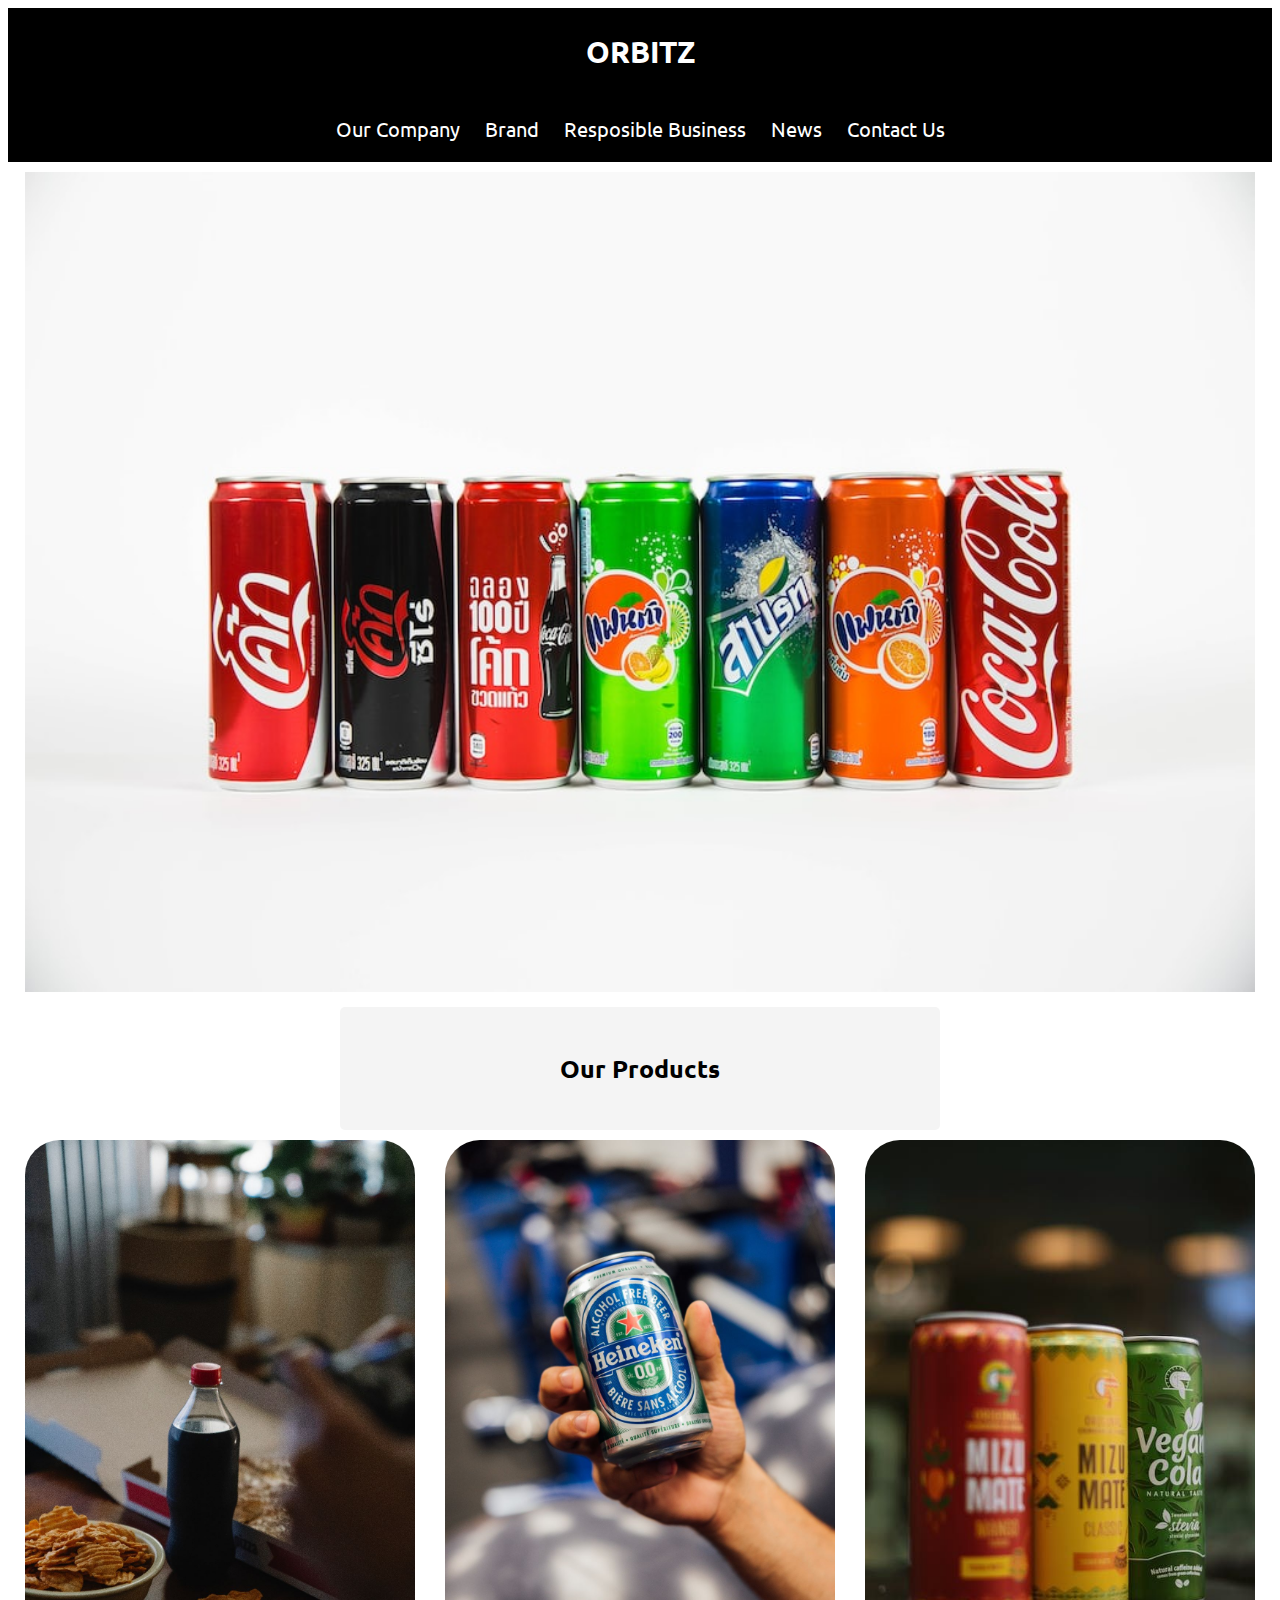
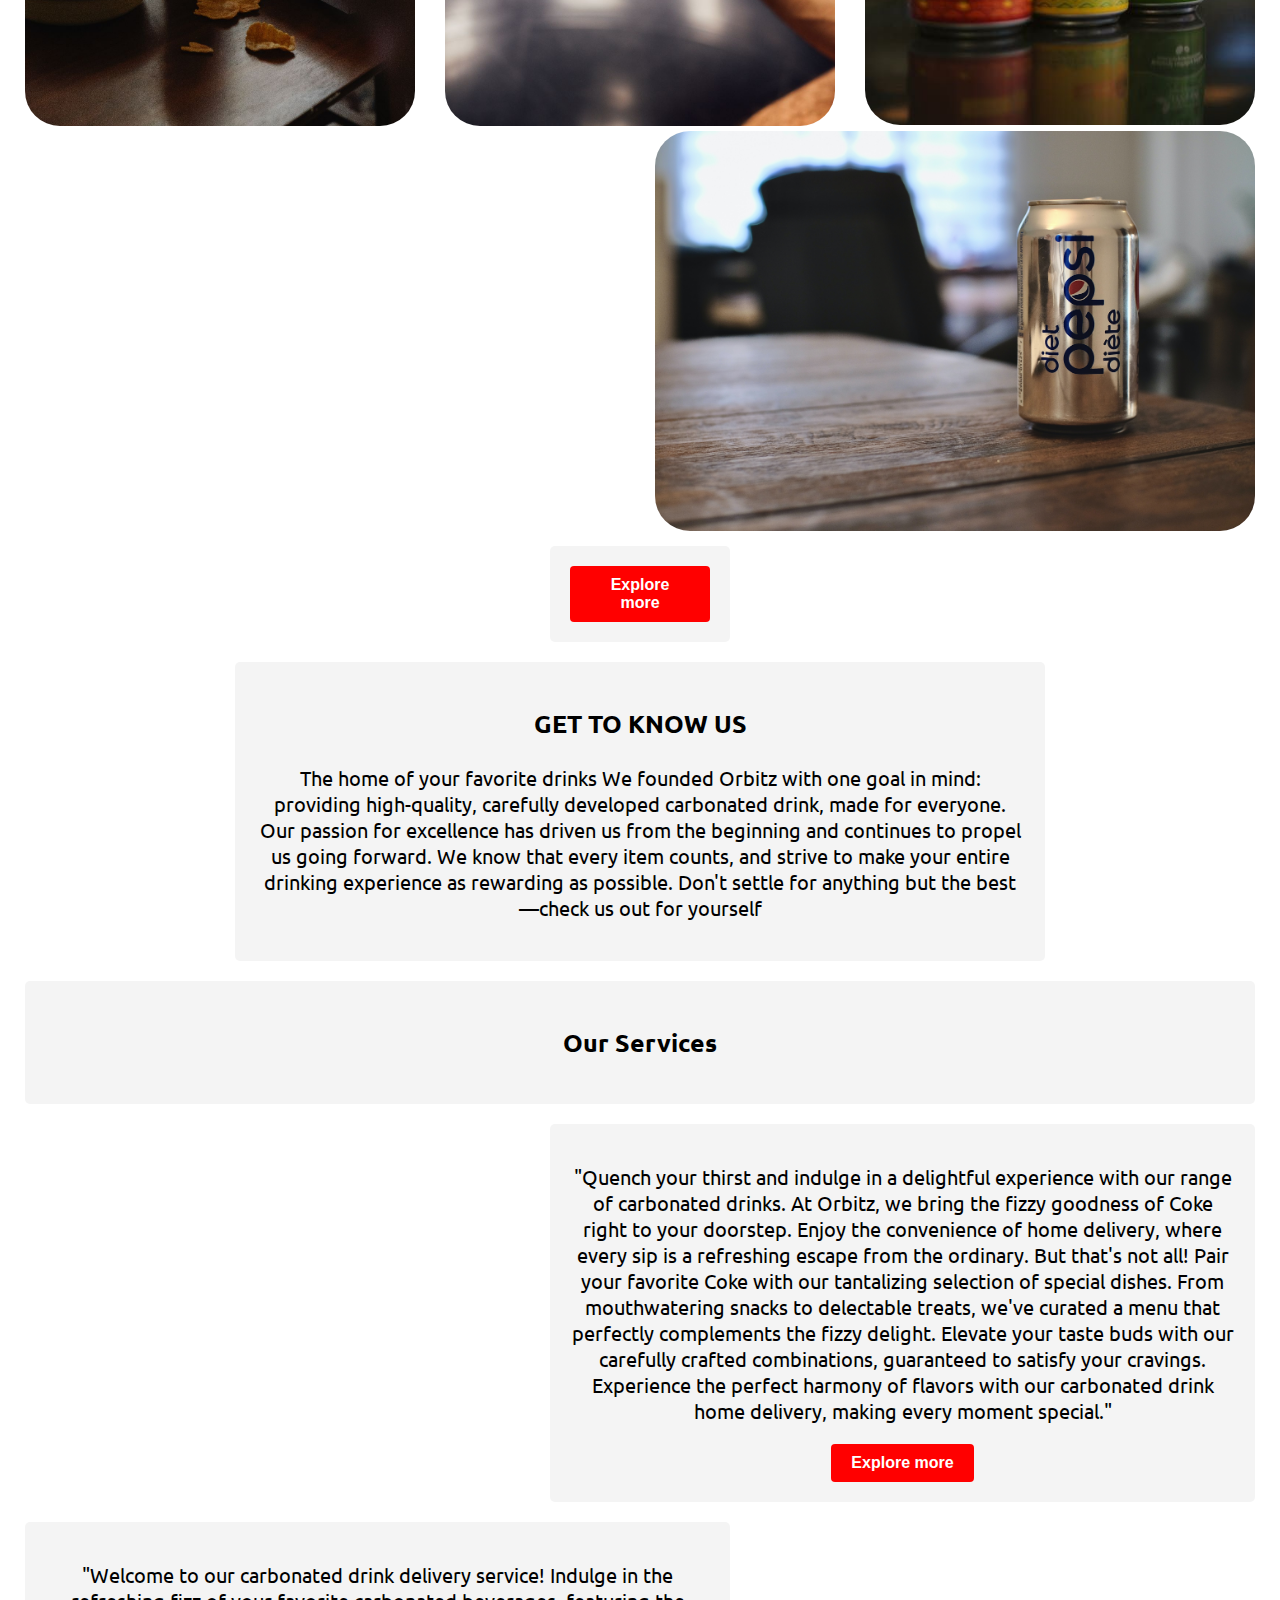
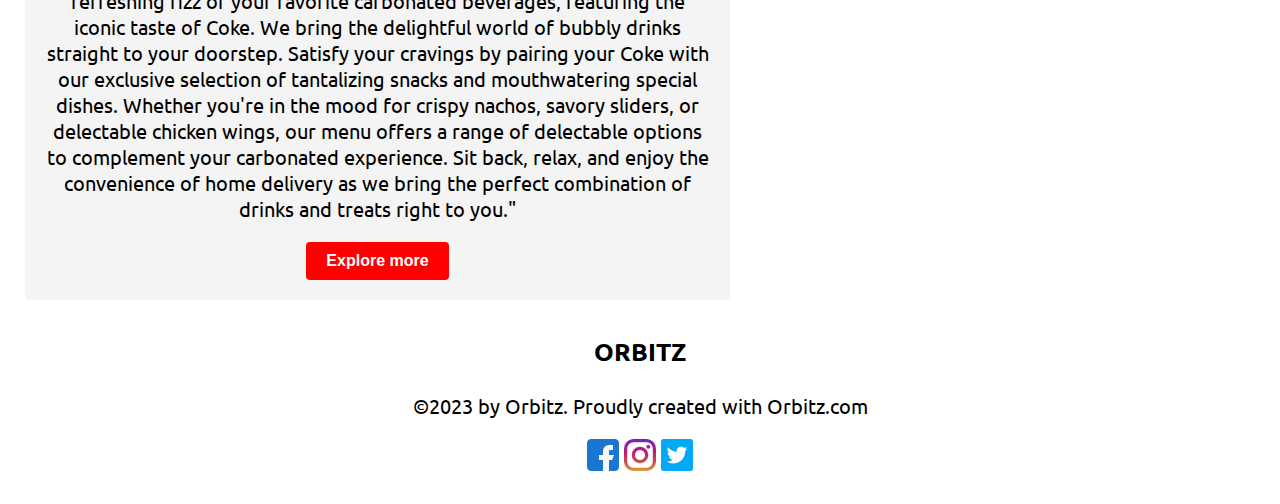
==== commit 89b396c2: "updating files" ====
--- a/index.html
+++ b/index.html
@@ -8,11 +8,11 @@
     <link rel="stylesheet" href="./css/grid.css">
     <link rel="stylesheet" href="./css/main.css">
     <link rel="stylesheet" href="https://fonts.googleapis.com/css2?family=Cinzel&family=Montserrat:wght@300&family=Ubuntu:wght@300&display=swap">
-    <title>MIDTERM SCAFFOLD</title>
+    <title>MIDTERM</title>
 </head>
 
 <body>
-    <h1 class="hidden">Midterm Scaffold</h1>
+    <h1 class="hidden">Midterm</h1>
     <section class="spacer">
         <header class="grid-con">
             <div class="l-col-span-12 ">
@@ -40,27 +40,53 @@
         </section>
         <section class="grid-con">
             <h2 class="hidden">Product Section</h2>
-            <div class="col-start-2 col-end-4 m-col-start-4 m-col-end-10 l-col-start-4 l-col-end-10 box">
+            <div class="col-span-4 m-col-start-4 m-col-end-10 l-col-start-4 l-col-end-10 box">
                 <p class="bold">Our Products </p>
             </div>
         </section>
-        <section class="grid-con services">
-            <h2 class="hidden">Service Desc</h2>
+       <section class="grid-con services">
+    <h2 class="hidden">Service Desc</h2>
+    <div class="col-span-2 m-col-span-4 l-col-span-4">
+        <div class="service-item">
+            <img src="./img/product-img-01.jpg" alt="">
+            <div class="overlay">
+                <button class="custom-button">View Details</button>
+            </div>
+        </div>
+    </div>
             <div class="col-span-2 m-col-span-4 l-col-span-4 ">
-                <img src="./img/WhatsApp Image 2023-06-15 at 11.16.49.jpg" alt="">
-            </div>
-            <div class="col-span-2 m-col-span-4 l-col-span-4 ">
-                <img src="./img/Heineken.jpg" alt="">
+                <div class="service-item">
+                    <img src="./img/Heineken.jpg" alt="">
+                    <div class="overlay">
+                        <button class="custom-button">View Details</button>
+                    </div>
+                </div>
             </div>
             <div class="col-span-2 m-col-span-4 l-col-span-4 mobile-img">
-                <img src="./img/vegan.jpg" alt="">
+                <div class="service-item">
+                    <img src="./img/vegan.jpg" alt="">
+                    <div class="overlay">
+                        <button class="custom-button">View Details</button>
+                    </div>
+                </div>
             </div>
             <div class="col-span-2 m-col-span-6 l-col-span-6 ">
-                <img src="./img/monster.jpg" alt="">
+                <div class="service-item">
+                    <img src="./img/monster.jpg" alt="">
+                    <div class="overlay">
+                        <button class="custom-button">View Details</button>
+                    </div>
+                </div>
             </div>
             <div class="col-span-2 m-col-span-6 l-col-span-6 ">
-                <img src="./img/pepsi.jpg" alt="">
+                <div class="service-item">
+                    <img src="./img/pepsi.jpg" alt="">
+                    <div class="overlay">
+                        <button class="custom-button">View Details</button>
+                    </div>
+                </div>
             </div>
+            <div class="col-span-4 m-col-start-5 m-col-end-10 l-col-start-6 l-col-end-8 box"><button class="custom-button">Explore more</button></div>
         </section>
         <section class="grid-con">
             <h2 class="hidden">Video </h2>
@@ -83,9 +109,9 @@
             </div>
         </section>
         <section class="grid-con services">
-            <h2 class="hidden">Product info</h2>
+            <p class="hidden">Product info</p>
             <div class="col-span-4 m-col-span-5 l-col-span-5 ">
-                <img src="./img/img 6.jpg" alt="">
+                <img src="./img/service-img-1.jpg" alt="">
             </div>
             <div class="col-span-4 m-col-span-7 l-col-span-7 box">
                 <p>"Quench your thirst and indulge in a delightful experience with our range of carbonated drinks. At
@@ -110,18 +136,18 @@
 
             </div>
             <div class="col-span-4 m-col-span-5 l-col-span-5 ">
-                <img src="./img/img5.jpg" alt="">
+                <img src="./img/service-img-2.jpg" alt="">
             </div>
         </section>
         <footer class="grid-con">
             <h2 class="hidden">Footer</h2>
-                 <div class="col-span-3 m-col-span-12 l-col-span-12 ">
-                <h2> ORBITZ </h2>
+                 <div class="col-span-4 m-col-span-12 l-col-span-12 ">
+                <p class="bold"> ORBITZ </p>
               
                 <p>©2023 by Orbitz. Proudly created with Orbitz.com</p>
-                <p><img src="./img/facebook (2).png" alt="">
-               <img src="./img/instagram (3).png" alt="">
-              <img src="./img/twitter (4).png" alt=""></p>
+                <p><img src="./img/facebook.png" alt="">
+               <img src="./img/instagram.png" alt="">
+              <img src="./img/twitter.png" alt=""></p>
             </div>
         </footer>
     </section>
--- a/css/grid.css
+++ b/css/grid.css
@@ -1,8 +1,4 @@
-html {
-    box-sizing: border-box;
-  }
-  
-  *,
+ *,
   *::before,
   *::after {
     box-sizing: inherit;
@@ -15,7 +11,7 @@
   }
   
   .box {
-    background-color: rgb(192, 192, 192);
+    background-color: rgb(244, 244, 244);
     color: rgb(0, 0, 0);
     border-radius: 5px;
     padding: 20px;
@@ -25,8 +21,6 @@
   }
   
   /* 2. ---Mobile Library Grid Styles--- */
-  
-  /*---We do not use media queries for mobile or Justin will find us...*/
   
   /*body {
     background-color: #000;
@@ -136,6 +130,12 @@
   .image{
     display: none;
   }
+  .mobile-img{
+    display: none;
+  }
+  .navbar{
+    display: none;
+  }
   
   
   /* 3. ---Tablet Library Grid Styles--- */
@@ -145,6 +145,7 @@
     /*body {
       background: #ff0000;
     }*/
+    
   
     .full-width-grid-con {
       display: grid;
@@ -342,771 +343,6 @@
     .image{
       display: none;
     }
-  
-  }
-  
-  /* 4. ---Desktop Library Grid Styles--- */
-  
-  @media screen and (min-width: 1200px) {
-  
-    /*body {
-        background: #00ff48;
-      }*/
-      .image{
-        display: block;
-      }
-  
-    .full-width-grid-con {
-      display: grid;
-      grid-template-columns: 1fr minmax(0, 1919px) 1fr;
-    }
-  
-    .grid-con {
-      display: grid;
-      grid-template-columns: repeat(12, minmax(0, 1fr));
-      grid-column-gap: 30px;
-      max-width: 1919px;
-      margin: 0px auto;
-      padding-left: 17px;
-      padding-right: 17px;
-    }
-  
-    .l-col-span-1 {
-      grid-column: span 1 / span 1;
-    }
-  
-    .l-col-span-2 {
-      grid-column: span 2 / span 2;
-    }
-  
-    .l-col-span-3 {
-      grid-column: span 3 / span 3;
-    }
-  
-    .l-col-span-4 {
-      grid-column: span 4 / span 4;
-    }
-  
-    .l-col-span-5 {
-      grid-column: span 5 / span 5;
-    }
-  
-    .l-col-span-6 {
-      grid-column: span 6 / span 6;
-    }
-  
-    .l-col-span-7 {
-      grid-column: span 7 / span 7;
-    }
-  
-    .l-col-span-8 {
-      grid-column: span 8 / span 8;
-    }
-  
-    .l-col-span-9 {
-      grid-column: span 9 / span 9;
-    }
-  
-    .l-col-span-10 {
-      grid-column: span 10 / span 10;
-    }
-  
-    .l-col-span-11 {
-      grid-column: span 11 / span 11;
-    }
-  
-    .l-col-span-12 {
-      grid-column: span 12 / span 12;
-    }
-  
-    .l-col-span-full {
-      grid-column: 1 / -1;
-    }
-  
-    /*-- Using grid column start --*/
-  
-    .l-col-start-1 {
-      grid-column-start: 1;
-    }
-  
-    .l-col-start-2 {
-      grid-column-start: 2;
-    }
-  
-    .l-col-start-3 {
-      grid-column-start: 3;
-    }
-  
-    .l-col-start-4 {
-      grid-column-start: 4;
-    }
-  
-    .l-col-start-5 {
-      grid-column-start: 5;
-    }
-  
-    .l-col-start-6 {
-      grid-column-start: 6;
-    }
-  
-    .l-col-start-7 {
-      grid-column-start: 7;
-    }
-  
-    .l-col-start-8 {
-      grid-column-start: 8;
-    }
-  
-    .l-col-start-9 {
-      grid-column-start: 9;
-    }
-  
-    .l-col-start-10 {
-      grid-column-start: 10;
-    }
-  
-    .l-col-start-11 {
-      grid-column-start: 11;
-    }
-  
-    .l-col-start-12 {
-      grid-column-start: 12;
-    }
-  
-    .l-col-start-13 {
-      grid-column-start: 13;
-    }
-  
-    .l-col-start-auto {
-      grid-column-start: auto;
-    }
-  
-    .l-col-end-1 {
-      grid-column-end: 1;
-    }
-  
-    .l-col-end-2 {
-      grid-column-end: 2;
-    }
-  
-    .l-col-end-3 {
-      grid-column-end: 3;
-    }
-  
-    .l-col-end-4 {
-      grid-column-end: 4;
-    }
-  
-    .l-col-end-5 {
-      grid-column-end: 5;
-    }
-  
-    .l-col-end-6 {
-      grid-column-end: 6;
-    }
-  
-    .l-col-end-7 {
-      grid-column-end: 7;
-    }
-  
-    .l-col-end-8 {
-      grid-column-end: 8;
-    }
-  
-    .l-col-end-9 {
-      grid-column-end: 9;
-    }
-  
-    .l-col-end-10 {
-      grid-column-end: 10;
-    }
-  
-    .l-col-end-11 {
-      grid-column-end: 11;
-    }
-  
-    .l-col-end-12 {
-      grid-column-end: 12;
-    }
-  
-    .l-col-end-13 {
-      grid-column-end: 13;
-    }
-  
-    .l-col-end-auto {
-      grid-column-end: auto;
-    }
-  
-  
-  
-    .mobile {
-      display: none;
-    }
-  
-    .tablet {
-      display: none;
-    }
-  
-    .desktop {
-      display: block;
-    }
-  
-  }
-  
-  /* 5. ---X-Large Desktop Library Grid Styles--- */
-  
-  @media screen and (min-width: 1920px) {
-  
-    /*body {
-        background: #0400e0;
-      }*/
-  
-    .full-width-grid-con {
-      display: grid;
-      grid-template-columns: 1fr minmax(0, 1920px) 1fr;
-    }
-  
-    .grid-con {
-      display: grid;
-      grid-template-columns: repeat(12, minmax(0, 1fr));
-      grid-column-gap: 34px;
-      max-width: none;
-      margin: 0px auto;
-      padding-left: 20px;
-      padding-right: 20px;
-    }
-  
-    .xl-col-span-1 {
-      grid-column: span 1 / span 1;
-    }
-  
-    .xl-col-span-2 {
-      grid-column: span 2 / span 2;
-    }
-  
-    .xl-col-span-3 {
-      grid-column: span 3 / span 3;
-    }
-  
-    .xxl-col-span-4 {
-      grid-column: span 4 / span 4;
-    }
-  
-    .xl-col-span-5 {
-      grid-column: span 5 / span 5;
-    }
-  
-    .xl-col-span-6 {
-      grid-column: span 6 / span 6;
-    }
-  
-    .xl-col-span-7 {
-      grid-column: span 7 / span 7;
-    }
-  
-    .xl-col-span-8 {
-      grid-column: span 8 / span 8;
-    }
-  
-    .xl-col-span-9 {
-      grid-column: span 9 / span 9;
-    }
-  
-    .xl-col-span-10 {
-      grid-column: span 10 / span 10;
-    }
-  
-    .xl-col-span-11 {
-      grid-column: span 11 / span 11;
-    }
-  
-    .xl-col-span-12 {
-      grid-column: span 12 / span 12;
-    }
-  
-    .xl-col-span-full {
-      grid-column: 1 / -1;
-    }
-  
-    /*-- Using grid column start --*/
-  
-    .xl-col-start-1 {
-      grid-column-start: 1;
-    }
-  
-    .xl-col-start-2 {
-      grid-column-start: 2;
-    }
-  
-    .xl-col-start-3 {
-      grid-column-start: 3;
-    }
-  
-    .xl-col-start-4 {
-      grid-column-start: 4;
-    }
-  
-    .xl-col-start-5 {
-      grid-column-start: 5;
-    }
-  
-    .xl-col-start-6 {
-      grid-column-start: 6;
-    }
-  
-    .xl-col-start-7 {
-      grid-column-start: 7;
-    }
-  
-    .xl-col-start-8 {
-      grid-column-start: 8;
-    }
-  
-    .xl-col-start-9 {
-      grid-column-start: 9;
-    }
-  
-    .xl-col-start-10 {
-      grid-column-start: 10;
-    }
-  
-    .xl-col-start-11 {
-      grid-column-start: 11;
-    }
-  
-    .xl-col-start-12 {
-      grid-column-start: 12;
-    }
-  
-    .xl-col-start-13 {
-      grid-column-start: 13;
-    }
-  
-    .xl-col-start-auto {
-      grid-column-start: auto;
-    }
-  
-    .xl-col-end-1 {
-      grid-column-end: 1;
-    }
-  
-    .xl-col-end-2 {
-      grid-column-end: 2;
-    }
-  
-    .xl-col-end-3 {
-      grid-column-end: 3;
-    }
-  
-    .xl-col-end-4 {
-      grid-column-end: 4;
-    }
-  
-    .xl-col-end-5 {
-      grid-column-end: 5;
-    }
-  
-    .xl-col-end-6 {
-      grid-column-end: 6;
-    }
-  
-    .xl-col-end-7 {
-      grid-column-end: 7;
-    }
-  
-    .xl-col-end-8 {
-      grid-column-end: 8;
-    }
-  
-    .xl-col-end-9 {
-      grid-column-end: 9;
-    }
-  
-    .xl-col-end-10 {
-      grid-column-end: 10;
-    }
-  
-    .xl-col-end-11 {
-      grid-column-end: 11;
-    }
-  
-    .xl-col-end-12 {
-      grid-column-end: 12;
-    }
-  
-    .xl-col-end-13 {
-      grid-column-end: 13;
-    }
-  
-    .xl-col-end-auto {
-      grid-column-end: auto;
-    }
-  
-  
-  
-    .mobile {
-      display: none;
-    }
-  
-    .tablet {
-      display: none;
-    }
-  
-    .desktop {
-      display: block;
-    }
-  
-  }html {
-    box-sizing: border-box;
-  }
-  
-  *,
-  *::before,
-  *::after {
-    box-sizing: inherit;
-  }
-  
-  /* ---Utility Classes--- */
-  
-  .hidden {
-    display: none;
-  }
-  
-  .box {
-    background-color: rgb(81, 81, 81);
-    color: rgb(255, 255, 255);
-    border-radius: 5px;
-    padding: 20px;
-    text-align: center;
-    margin-top: 10px;
-    margin-bottom: 10px;
-  }
-  
-  /* 2. ---Mobile Library Grid Styles--- */
-  
-  /*---We do not use media queries for mobile or Justin will find us...*/
-  
-  /*body {
-    background-color: #000;
-  }*/
-  
-  .full-width-grid-con {
-    display: grid;
-    grid-template-columns: 1fr minmax(0, 767px) 1fr;
-  }
-  
-  .grid-con {
-    display: grid;
-    grid-template-columns: repeat(4, minmax(0, 1fr));
-    grid-column-gap: 20px;
-    max-width: 767px;
-    margin: 0px auto;
-    padding-left: 15px;
-    padding-right: 15px;
-    /*padding: 0px 15px 0px 15px;*/
-  }
-  
-  .col-span-auto {
-    grid-column: span 1 / span 1;
-  }
-  
-  .col-span-1 {
-    grid-column: span 1 / span 1;
-  }
-  
-  .col-span-2 {
-    grid-column: span 2 / span 2;
-  }
-  
-  .col-span-3 {
-    grid-column: span 3 / span 3;
-  }
-  
-  .col-span-4 {
-    grid-column: span 4 / span 4;
-  }
-  
-  .col-span-full {
-    grid-column: 1 / -1;
-  }
-  
-  /*-- Using grid column start --*/
-  
-  .col-start-1 {
-    grid-column-start: 1;
-  }
-  
-  .col-start-2 {
-    grid-column-start: 2;
-  }
-  
-  .col-start-3 {
-    grid-column-start: 3;
-  }
-  
-  .col-start-4 {
-    grid-column-start: 4;
-  }
-  
-  .col-start-5 {
-    grid-column-start: 5;
-  }
-  
-  .col-start-auto {
-    grid-column-start: auto;
-  }
-  
-  .col-end-1 {
-    grid-column-end: 1;
-  }
-  
-  .col-end-2 {
-    grid-column-end: 2;
-  }
-  
-  .col-end-3 {
-    grid-column-end: 3;
-  }
-  
-  .col-end-4 {
-    grid-column-end: 4;
-  }
-  
-  .col-end-5 {
-    grid-column-end: 5;
-  }
-  
-  .col-end-auto {
-    grid-column-end: auto;
-  }
-  
-  .mobile {
-    display: block;
-  }
-  
-  .tablet {
-    display: none;
-  }
-  
-  .desktop {
-    display: none;
-  }
-  .image{
-    display: none;
-  }
-  .mobile-img{
-    display: none;
-  }
-  .navbar{
-    display: none;
-  }
-  
-  
-  /* 3. ---Tablet Library Grid Styles--- */
-  
-  @media screen and (min-width: 768px) {
-  
-    /*body {
-      background: #ff0000;
-    }*/
-    
-  
-    .full-width-grid-con {
-      display: grid;
-      grid-template-columns: 1fr minmax(0, 1199px) 1fr;
-    }
-  
-    .grid-con {
-      display: grid;
-      grid-template-columns: repeat(12, minmax(0, 1fr));
-      grid-column-gap: 30px;
-      max-width: 1199px;
-      /*--remove below when you fully understand the passing of rules and values(this rule only)--*/
-      margin: 0px auto;
-      padding-left: 15px;
-      padding-right: 15px;
-    }
-  
-    .m-col-span-1 {
-      grid-column: span 1 / span 1;
-    }
-  
-    .m-col-span-2 {
-      grid-column: span 2 / span 2;
-    }
-  
-    .m-col-span-3 {
-      grid-column: span 3 / span 3;
-    }
-  
-    .m-col-span-4 {
-      grid-column: span 4 / span 4;
-    }
-  
-    .m-col-span-5 {
-      grid-column: span 5 / span 5;
-    }
-  
-    .m-col-span-6 {
-      grid-column: span 6 / span 6;
-    }
-  
-    .m-col-span-7 {
-      grid-column: span 7 / span 7;
-    }
-  
-    .m-col-span-8 {
-      grid-column: span 8 / span 8;
-    }
-  
-    .m-col-span-9 {
-      grid-column: span 9 / span 9;
-    }
-  
-    .m-col-span-10 {
-      grid-column: span 10 / span 10;
-    }
-  
-    .m-col-span-11 {
-      grid-column: span 11 / span 11;
-    }
-  
-    .m-col-span-12 {
-      grid-column: span 12 / span 12;
-    }
-  
-    .m-col-span-full {
-      grid-column: 1 / -1;
-    }
-  
-    /*-- Using grid column start --*/
-  
-    .m-col-start-1 {
-      grid-column-start: 1;
-    }
-  
-    .m-col-start-2 {
-      grid-column-start: 2;
-    }
-  
-    .m-col-start-3 {
-      grid-column-start: 3;
-    }
-  
-    .m-col-start-4 {
-      grid-column-start: 4;
-    }
-  
-    .m-col-start-5 {
-      grid-column-start: 5;
-    }
-  
-    .m-col-start-6 {
-      grid-column-start: 6;
-    }
-  
-    .m-col-start-7 {
-      grid-column-start: 7;
-    }
-  
-    .m-col-start-8 {
-      grid-column-start: 8;
-    }
-  
-    .m-col-start-9 {
-      grid-column-start: 9;
-    }
-  
-    .m-col-start-10 {
-      grid-column-start: 10;
-    }
-  
-    .m-col-start-11 {
-      grid-column-start: 11;
-    }
-  
-    .m-col-start-12 {
-      grid-column-start: 12;
-    }
-  
-    .m-col-start-13 {
-      grid-column-start: 13;
-    }
-  
-    .m-col-start-auto {
-      grid-column-start: auto;
-    }
-  
-    .m-col-end-1 {
-      grid-column-end: 1;
-    }
-  
-    .m-col-end-2 {
-      grid-column-end: 2;
-    }
-  
-    .m-col-end-3 {
-      grid-column-end: 3;
-    }
-  
-    .m-col-end-4 {
-      grid-column-end: 4;
-    }
-  
-    .m-col-end-5 {
-      grid-column-end: 5;
-    }
-  
-    .m-col-end-6 {
-      grid-column-end: 6;
-    }
-  
-    .m-col-end-7 {
-      grid-column-end: 7;
-    }
-  
-    .m-col-end-8 {
-      grid-column-end: 8;
-    }
-  
-    .m-col-end-9 {
-      grid-column-end: 9;
-    }
-  
-    .m-col-end-10 {
-      grid-column-end: 10;
-    }
-  
-    .m-col-end-11 {
-      grid-column-end: 11;
-    }
-  
-    .m-col-end-12 {
-      grid-column-end: 12;
-    }
-  
-    .m-col-end-13 {
-      grid-column-end: 13;
-    }
-  
-    .m-col-end-auto {
-      grid-column-end: auto;
-    }
-  
-    .mobile {
-      display: none;
-    }
-  
-    .tablet {
-      display: block;
-    }
-  
-    .desktop {
-      display: none;
-    }
-    .image{
-      display: none;
-    }
    .mobile-img{
     display: block;
    }
@@ -1329,207 +565,4 @@
   }
   }
   
-  /* 5. ---X-Large Desktop Library Grid Styles--- */
-  
-  @media screen and (min-width: 1920px) {
-  
-    /*body {
-        background: #0400e0;
-      }*/
-  
-    .full-width-grid-con {
-      display: grid;
-      grid-template-columns: 1fr minmax(0, 1920px) 1fr;
-    }
-  
-    .grid-con {
-      display: grid;
-      grid-template-columns: repeat(12, minmax(0, 1fr));
-      grid-column-gap: 34px;
-      max-width: none;
-      margin: 0px auto;
-      padding-left: 20px;
-      padding-right: 20px;
-    }
-  
-    .xl-col-span-1 {
-      grid-column: span 1 / span 1;
-    }
-  
-    .xl-col-span-2 {
-      grid-column: span 2 / span 2;
-    }
-  
-    .xl-col-span-3 {
-      grid-column: span 3 / span 3;
-    }
-  
-    .xxl-col-span-4 {
-      grid-column: span 4 / span 4;
-    }
-  
-    .xl-col-span-5 {
-      grid-column: span 5 / span 5;
-    }
-  
-    .xl-col-span-6 {
-      grid-column: span 6 / span 6;
-    }
-  
-    .xl-col-span-7 {
-      grid-column: span 7 / span 7;
-    }
-  
-    .xl-col-span-8 {
-      grid-column: span 8 / span 8;
-    }
-  
-    .xl-col-span-9 {
-      grid-column: span 9 / span 9;
-    }
-  
-    .xl-col-span-10 {
-      grid-column: span 10 / span 10;
-    }
-  
-    .xl-col-span-11 {
-      grid-column: span 11 / span 11;
-    }
-  
-    .xl-col-span-12 {
-      grid-column: span 12 / span 12;
-    }
-  
-    .xl-col-span-full {
-      grid-column: 1 / -1;
-    }
-  
-    /*-- Using grid column start --*/
-  
-    .xl-col-start-1 {
-      grid-column-start: 1;
-    }
-  
-    .xl-col-start-2 {
-      grid-column-start: 2;
-    }
-  
-    .xl-col-start-3 {
-      grid-column-start: 3;
-    }
-  
-    .xl-col-start-4 {
-      grid-column-start: 4;
-    }
-  
-    .xl-col-start-5 {
-      grid-column-start: 5;
-    }
-  
-    .xl-col-start-6 {
-      grid-column-start: 6;
-    }
-  
-    .xl-col-start-7 {
-      grid-column-start: 7;
-    }
-  
-    .xl-col-start-8 {
-      grid-column-start: 8;
-    }
-  
-    .xl-col-start-9 {
-      grid-column-start: 9;
-    }
-  
-    .xl-col-start-10 {
-      grid-column-start: 10;
-    }
-  
-    .xl-col-start-11 {
-      grid-column-start: 11;
-    }
-  
-    .xl-col-start-12 {
-      grid-column-start: 12;
-    }
-  
-    .xl-col-start-13 {
-      grid-column-start: 13;
-    }
-  
-    .xl-col-start-auto {
-      grid-column-start: auto;
-    }
-  
-    .xl-col-end-1 {
-      grid-column-end: 1;
-    }
-  
-    .xl-col-end-2 {
-      grid-column-end: 2;
-    }
-  
-    .xl-col-end-3 {
-      grid-column-end: 3;
-    }
-  
-    .xl-col-end-4 {
-      grid-column-end: 4;
-    }
-  
-    .xl-col-end-5 {
-      grid-column-end: 5;
-    }
-  
-    .xl-col-end-6 {
-      grid-column-end: 6;
-    }
-  
-    .xl-col-end-7 {
-      grid-column-end: 7;
-    }
-  
-    .xl-col-end-8 {
-      grid-column-end: 8;
-    }
-  
-    .xl-col-end-9 {
-      grid-column-end: 9;
-    }
-  
-    .xl-col-end-10 {
-      grid-column-end: 10;
-    }
-  
-    .xl-col-end-11 {
-      grid-column-end: 11;
-    }
-  
-    .xl-col-end-12 {
-      grid-column-end: 12;
-    }
-  
-    .xl-col-end-13 {
-      grid-column-end: 13;
-    }
-  
-    .xl-col-end-auto {
-      grid-column-end: auto;
-    }
-  
-  
-  
-    .mobile {
-      display: none;
-    }
-  
-    .tablet {
-      display: none;
-    }
-  
-    .desktop {
-      display: block;
-    }
-  
-  }+ --- a/css/main.css
+++ b/css/main.css
@@ -88,6 +88,42 @@
     background-color: #9e2e2e;
 
   }
+  /* Add the following CSS code */
+.service-item {
+  position: relative;
+}
+
+.service-item:hover .overlay {
+  display: flex;
+  justify-content: center;
+  align-items: center;
+  background-color: rgba(0, 0, 0, 0.7);
+  position: absolute;
+  top: 0;
+  left: 0;
+  width: 100%;
+  height: 100%;
+  z-index: 1;
+}
+
+.service-item .overlay {
+  display: none;
+}
+
+.service-item .overlay button {
+  color: #fff;
+  padding: 10px 20px;
+  border: none;
+  background-color: transparent;
+  font-size: 16px;
+  font-weight: bold;
+  cursor: pointer;
+}
+
+.service-item .overlay button:hover {
+  text-decoration: underline;
+}
+
 
   footer h2{
     text-align: center;
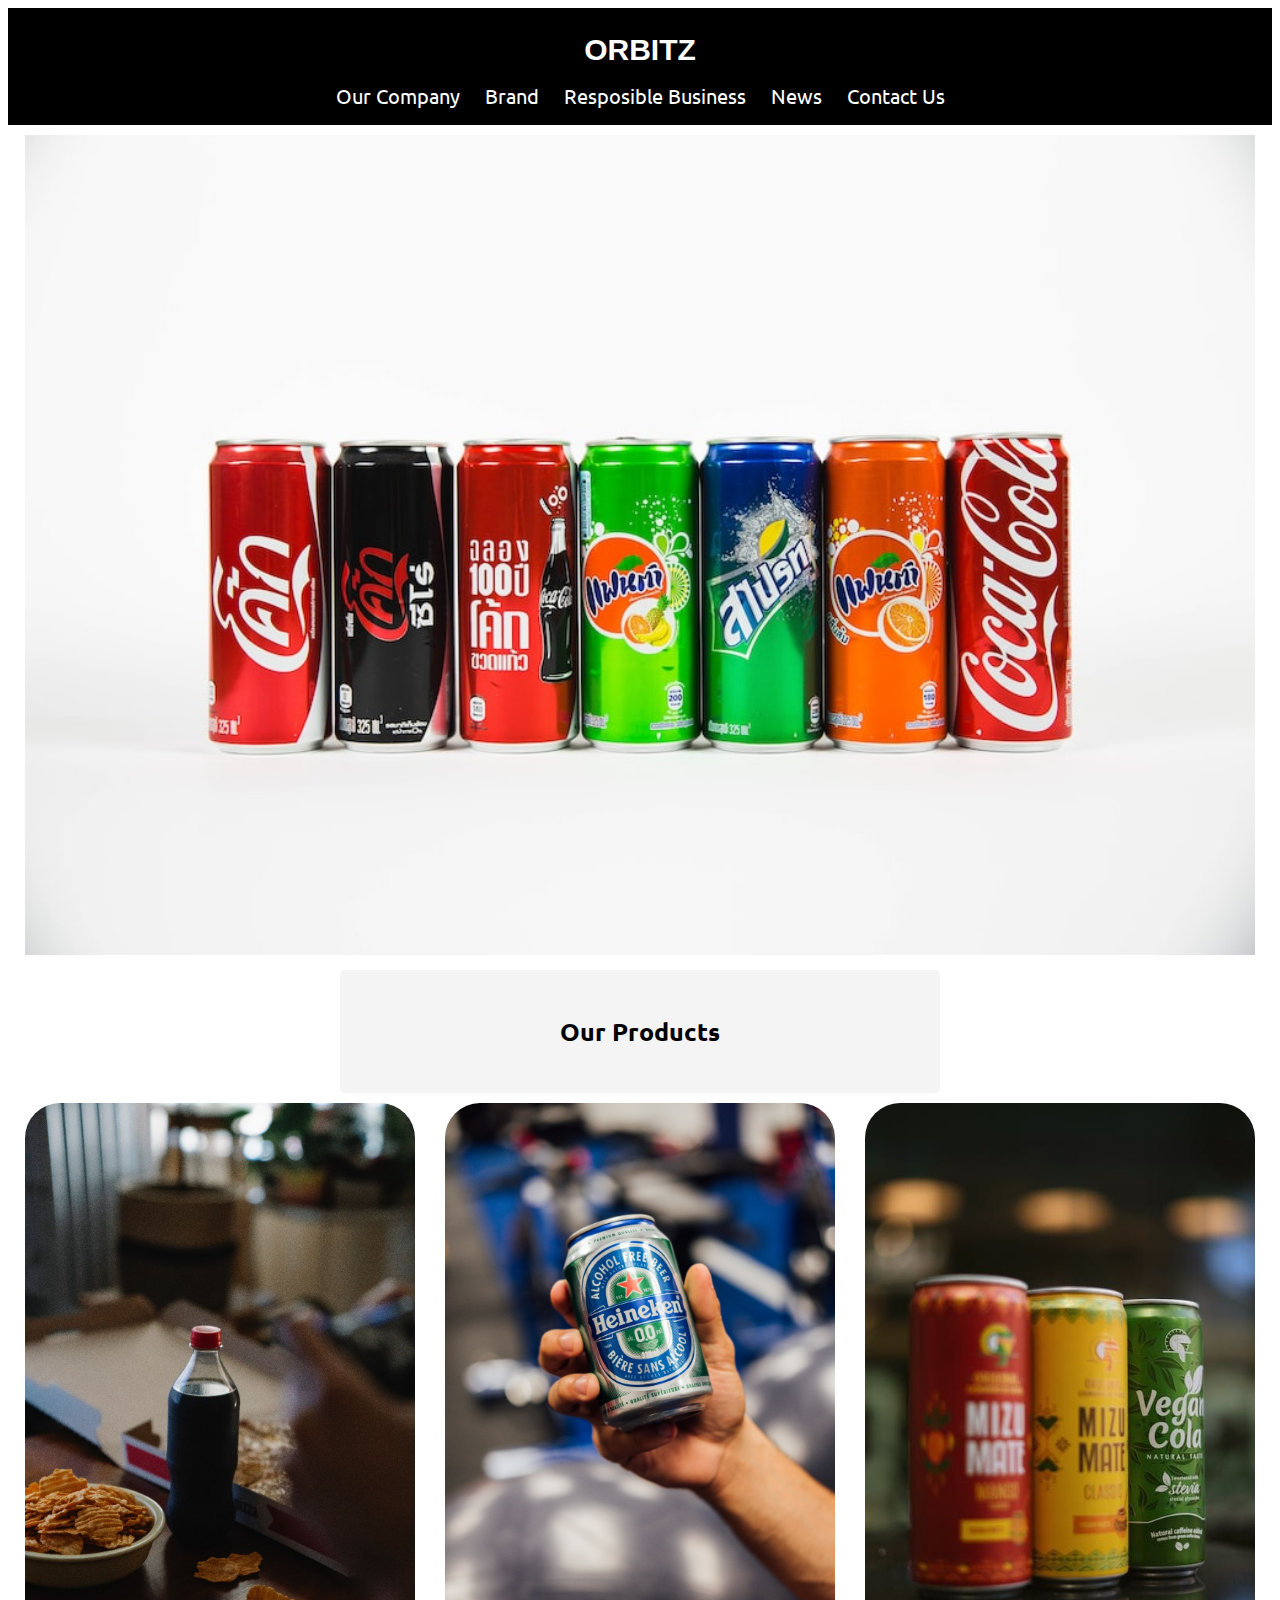
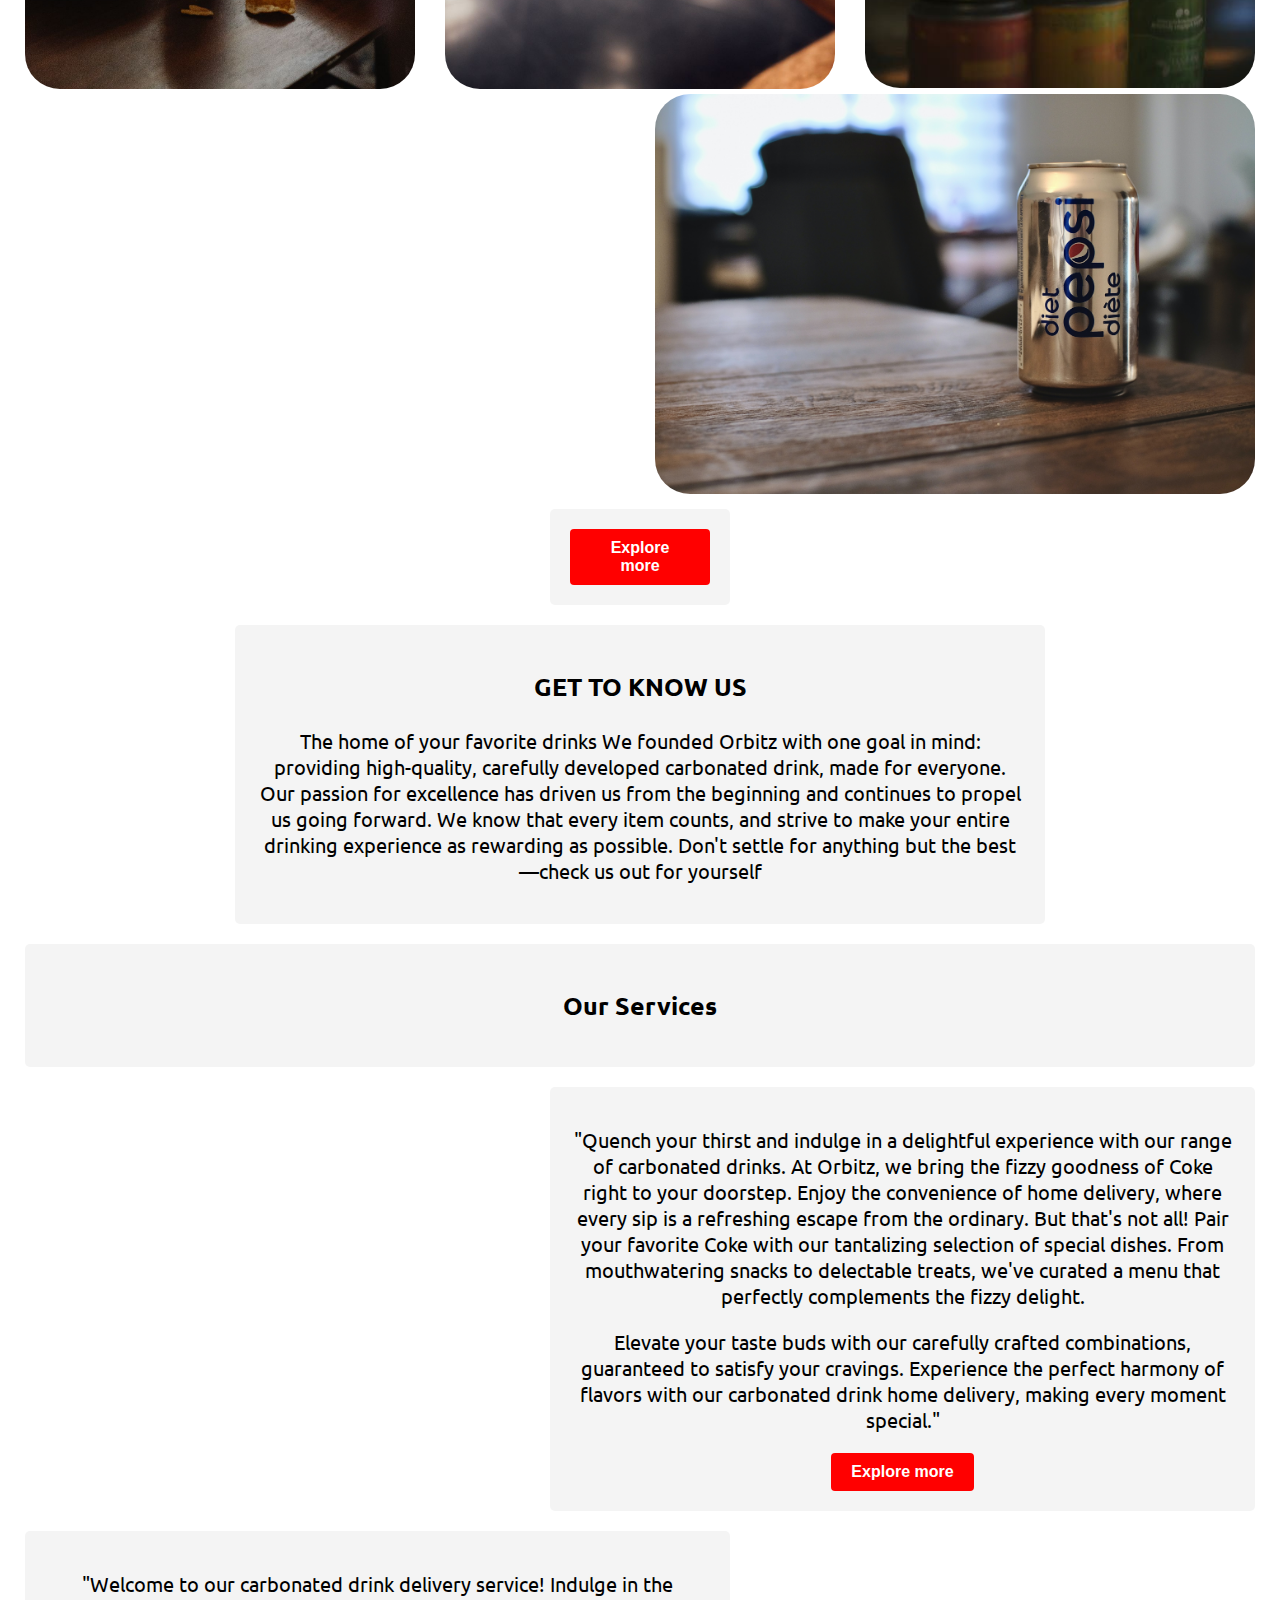
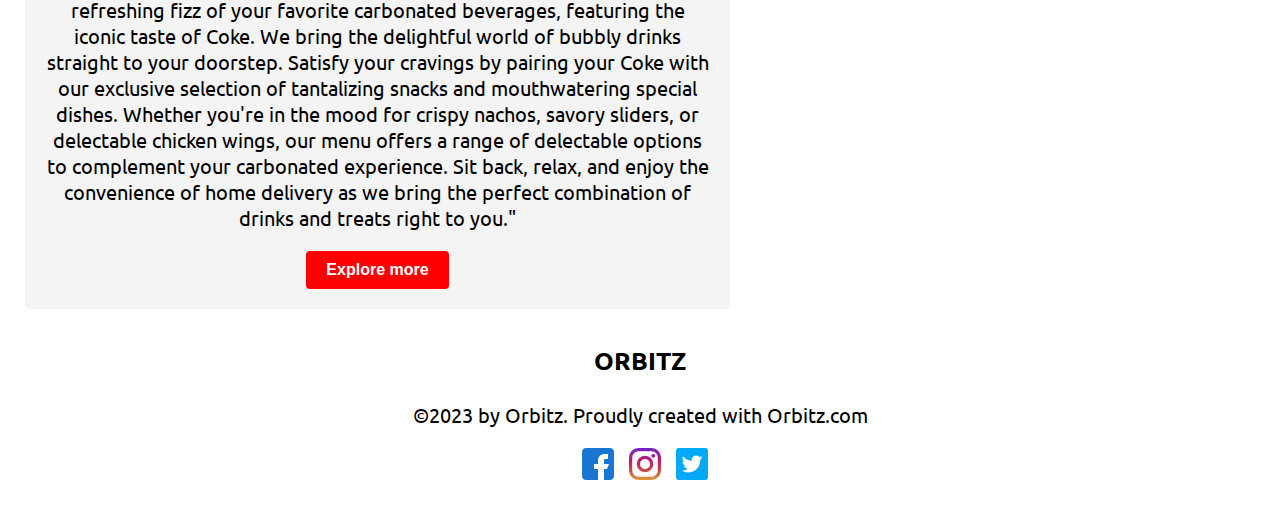
==== commit 883bd0e9: "updating files" ====
--- a/index.html
+++ b/index.html
@@ -16,14 +16,14 @@
     <section class="spacer">
         <header class="grid-con">
             <div class="l-col-span-12 ">
-                <h2> ORBITZ </h2>
+                <h2 class="logo"> ORBITZ </h2>
                 <nav class="navbar">
                     <ul>
                         <li><a href="#">Our Company</a></li>
                         <li><a href="#">Brand</a></li>
                         <li><a href="#">Resposible Business</a></li>
                         <li><a href="#">News</a></li>
-                        <li><a href="#">Contact Us</a></li>
+                        <li><a href="./contact.html">Contact Us</a></li>
                     </ul>
                 </nav>
             </div>
@@ -41,11 +41,11 @@
         <section class="grid-con">
             <h2 class="hidden">Product Section</h2>
             <div class="col-span-4 m-col-start-4 m-col-end-10 l-col-start-4 l-col-end-10 box">
-                <p class="bold">Our Products </p>
+                <p class="bold">Our Products</p>
             </div>
         </section>
        <section class="grid-con services">
-    <h2 class="hidden">Service Desc</h2>
+    <h2 class="hidden">products info</h2>
     <div class="col-span-2 m-col-span-4 l-col-span-4">
         <div class="service-item">
             <img src="./img/product-img-01.jpg" alt="">
@@ -103,13 +103,13 @@
             </div>
         </section>
         <section class="grid-con">
-            <h2 class="hidden">Product </h2>
+            <h2 class="hidden">Services </h2>
             <div class="col-span-4 m-col-span-12 l-col-span-12 box">
                 <p class="bold">Our Services</p>
             </div>
         </section>
         <section class="grid-con services">
-            <p class="hidden">Product info</p>
+            <h2 class="hidden">Service info</h2>
             <div class="col-span-4 m-col-span-5 l-col-span-5 ">
                 <img src="./img/service-img-1.jpg" alt="">
             </div>
@@ -118,7 +118,8 @@
                     Orbitz, we bring the fizzy goodness of Coke right to your doorstep. Enjoy the convenience
                     of home delivery, where every sip is a refreshing escape from the ordinary. But that's not all! Pair
                     your favorite Coke with our tantalizing selection of special dishes. From mouthwatering snacks to
-                    delectable treats, we've curated a menu that perfectly complements the fizzy delight. Elevate your
+                    delectable treats, we've curated a menu that perfectly complements the fizzy delight. </p>
+                    <p class="mob-tab-text">Elevate your
                     taste buds with our carefully crafted combinations, guaranteed to satisfy your cravings. Experience
                     the perfect harmony of flavors with our carbonated drink home delivery, making every moment
                     special."</p>
--- a/css/grid.css
+++ b/css/grid.css
@@ -133,6 +133,11 @@
   .mobile-img{
     display: none;
   }
+ 
+    .mob-tab-text{
+      display: none;
+    }
+
   .navbar{
     display: none;
   }
@@ -346,6 +351,9 @@
    .mobile-img{
     display: block;
    }
+   .mob-tab-text{
+    display: none;
+  }
    .navbar{
     display: none;
    }
@@ -365,6 +373,9 @@
       .mobile-img{
         display: block;
       }
+      .mob-tab-text{
+        display: block;
+      }
   
     .full-width-grid-con {
       display: grid;
--- a/css/main.css
+++ b/css/main.css
@@ -7,6 +7,10 @@
 font-family: 'Montserrat', sans-serif;
 font-family: 'Ubuntu', sans-serif;
 }
+.logo{
+  font-family: 'Kanit', sans-serif;
+  margin-bottom: 0;
+}
 
 header{
     background-color: black;
@@ -18,6 +22,7 @@
 nav {
     background-color: #000000;
     padding: 10px;
+    display: flex;
   }
   
   nav ul {
@@ -33,14 +38,17 @@
   
   nav ul li a {
     display: block;
-    padding: 10px;
+    padding: 6px 10px;
     text-decoration: none;
     color: #ffffff;
+   list-style: none;
 
   }
   
   nav ul li a:hover {
-    text-decoration: underline;
+    border-bottom: 3px solid rgb(255, 0, 0);
+    padding-bottom: 4px;
+    transition: all 0.25s ease-in-out;
   }
   
   .hero img{
@@ -131,6 +139,9 @@
   footer p{
     text-align: center;
   }
+  footer img{
+    margin-left: 10px;
+  }
 
   /* Contact  */
 
@@ -142,7 +153,8 @@
     background-color: rgba(0, 0, 0, 0.5);
   }
 
-  .contact-hero h2 {
+  .contact-hero p {
+    font-size: 34px;
     color: white;
     display: flex;
     align-items: center; 
@@ -160,7 +172,12 @@
   .contact-form h2 {
     text-align: center;
   }
-  
+
+  .contact-us{
+    font-size: 30px;
+    font-weight: bold;
+    margin-top: 35px;
+  }
   .form-group {
     margin-bottom: 20px;
   }
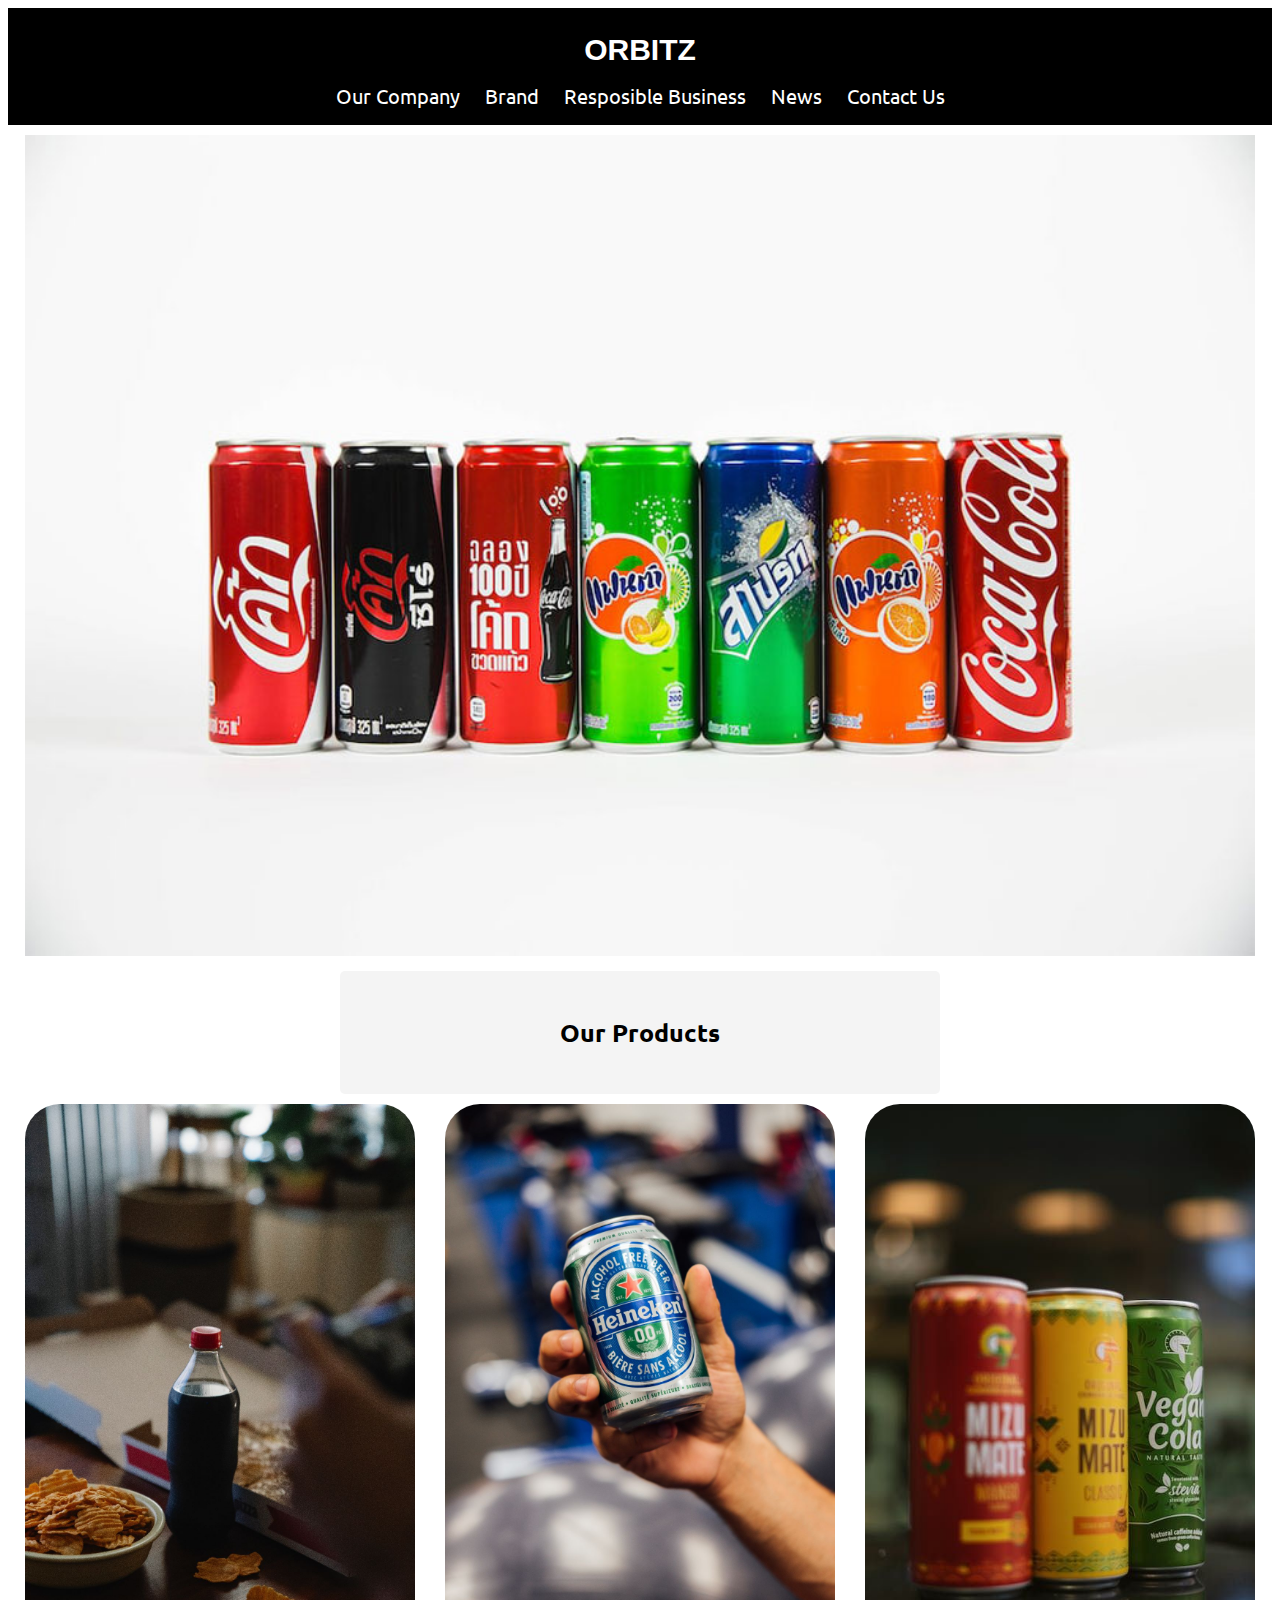
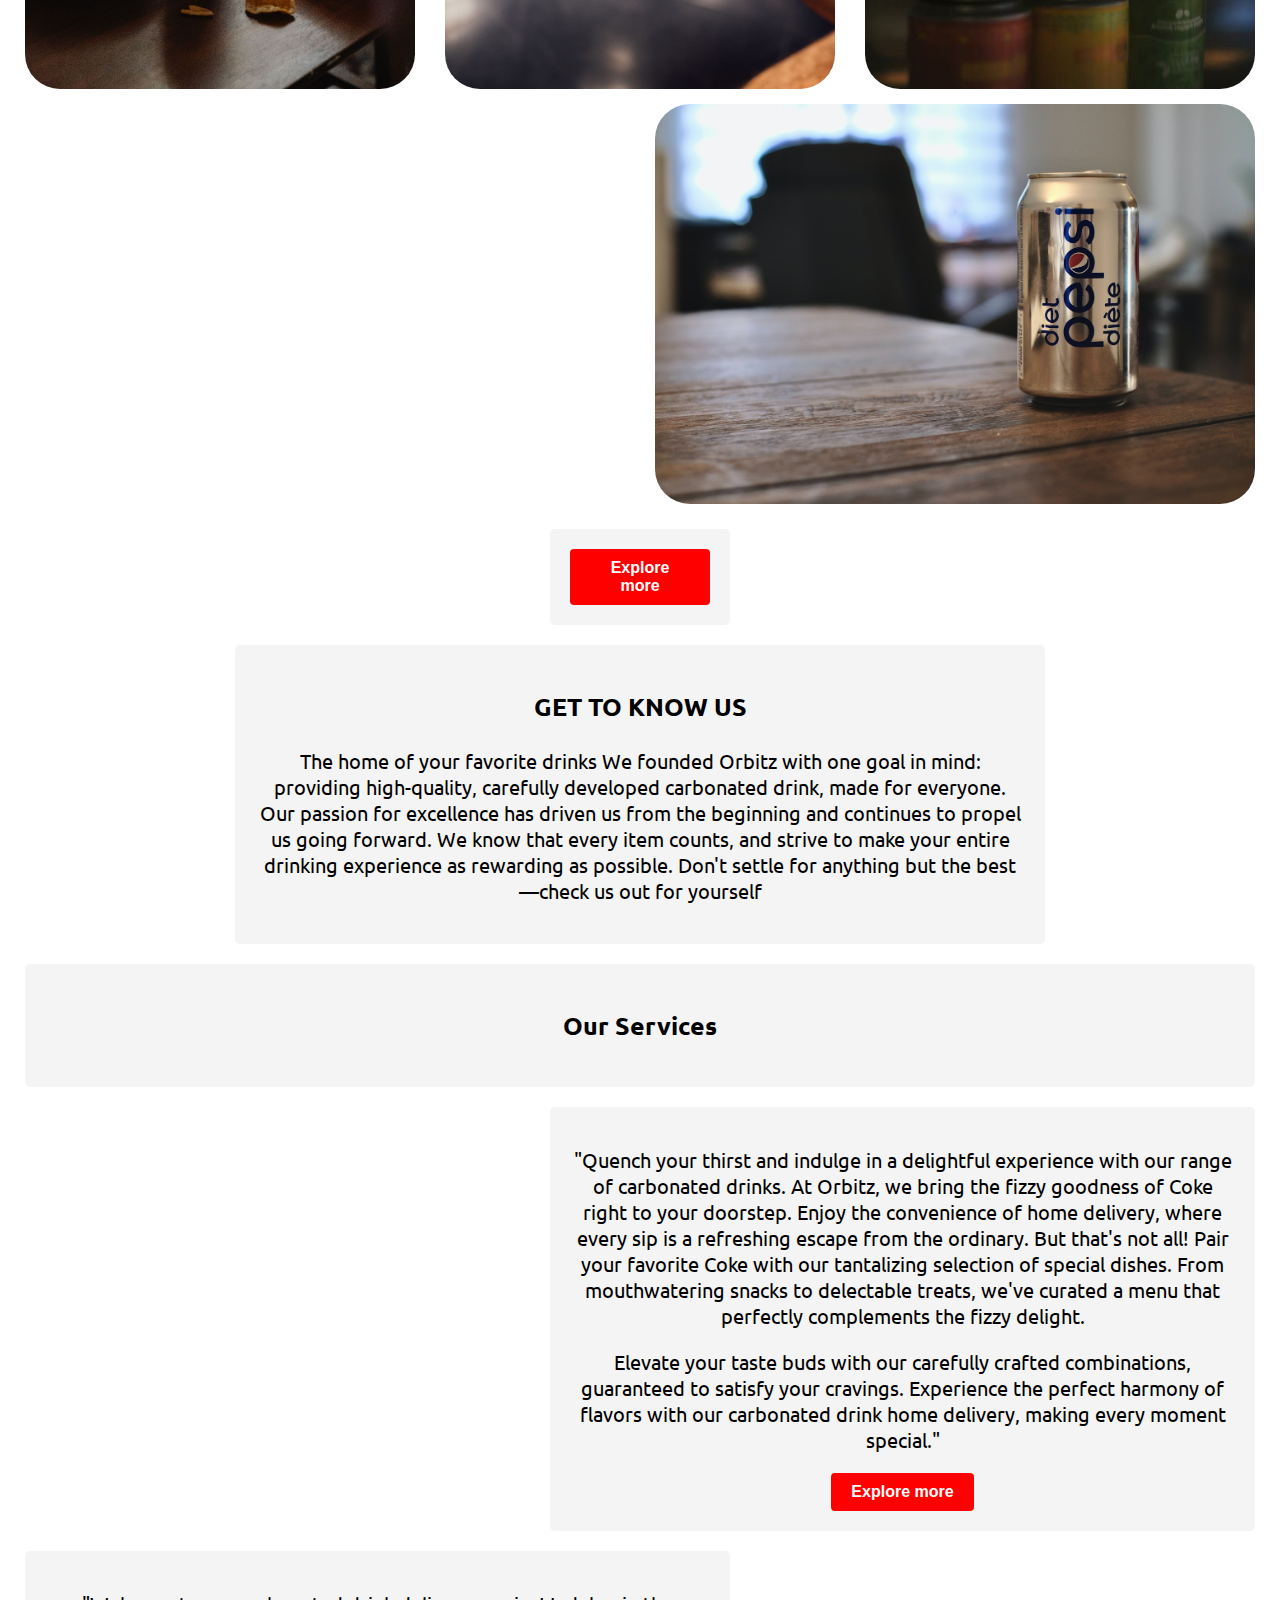
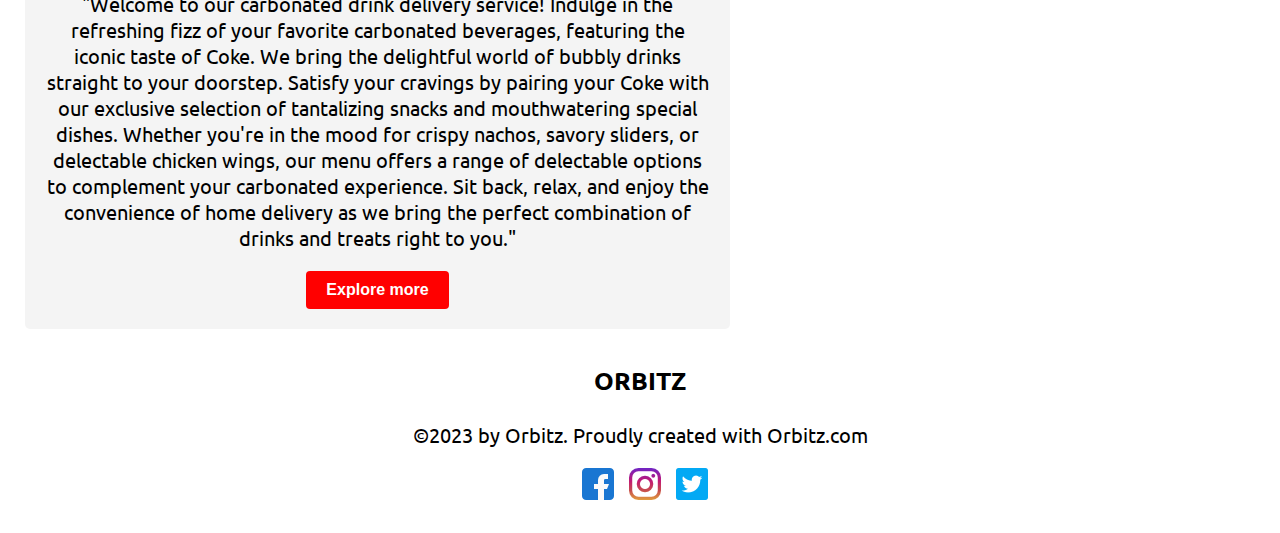
==== commit e8141df9: "updating images" ====
--- a/index.html
+++ b/index.html
@@ -35,7 +35,7 @@
         <section class="grid-con hero">
             <h2 class="hidden">Hero Image</h2>
             <div class="col-span-4 m-col-span-12 l-col-span-12 ">
-                <img src="./img/hero-img.jpeg" alt="Hero image">
+                <img src="./img/hero-img.jpg" alt="Hero image">
             </div>
         </section>
         <section class="grid-con">
--- a/css/main.css
+++ b/css/main.css
@@ -60,6 +60,7 @@
     border-radius: 35px;
     transition: transform 0.3s ease;
     cursor: pointer;
+    margin-bottom: 10px ;
   }
   
   .services img:hover {
